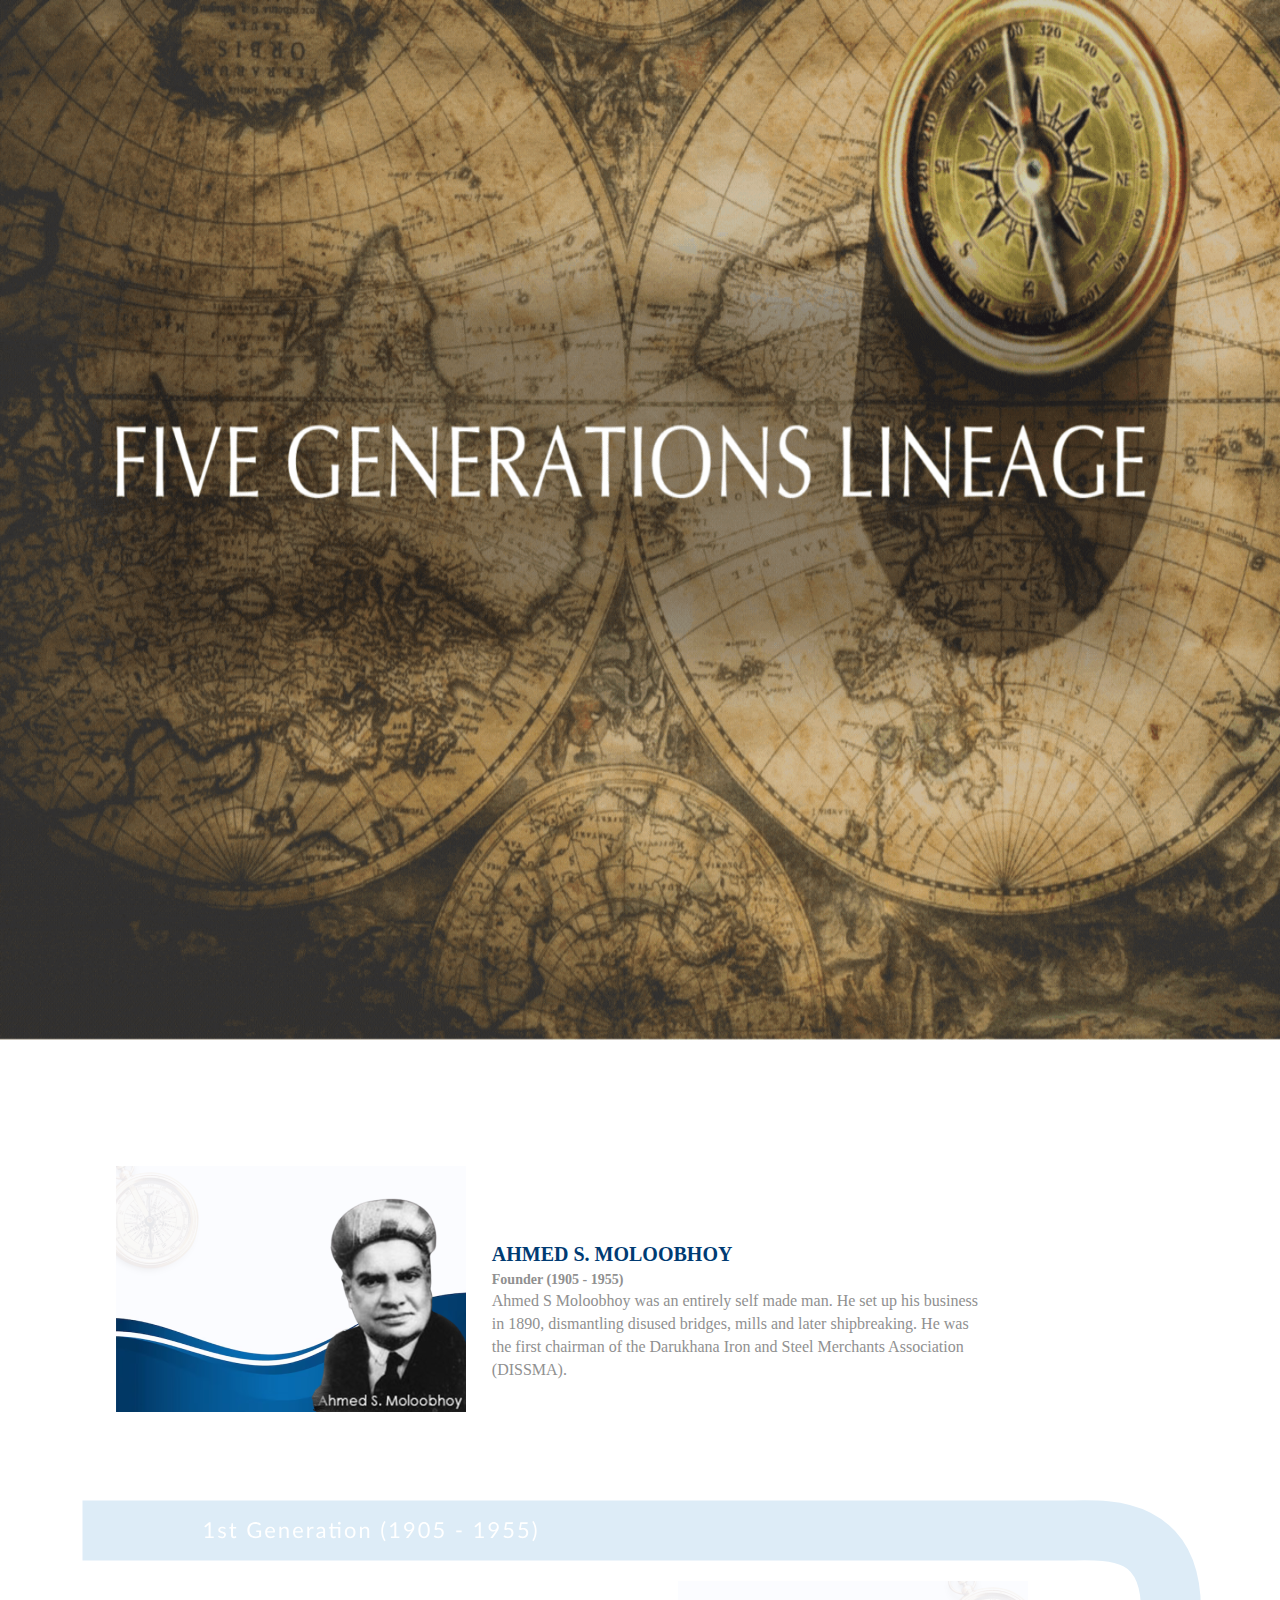
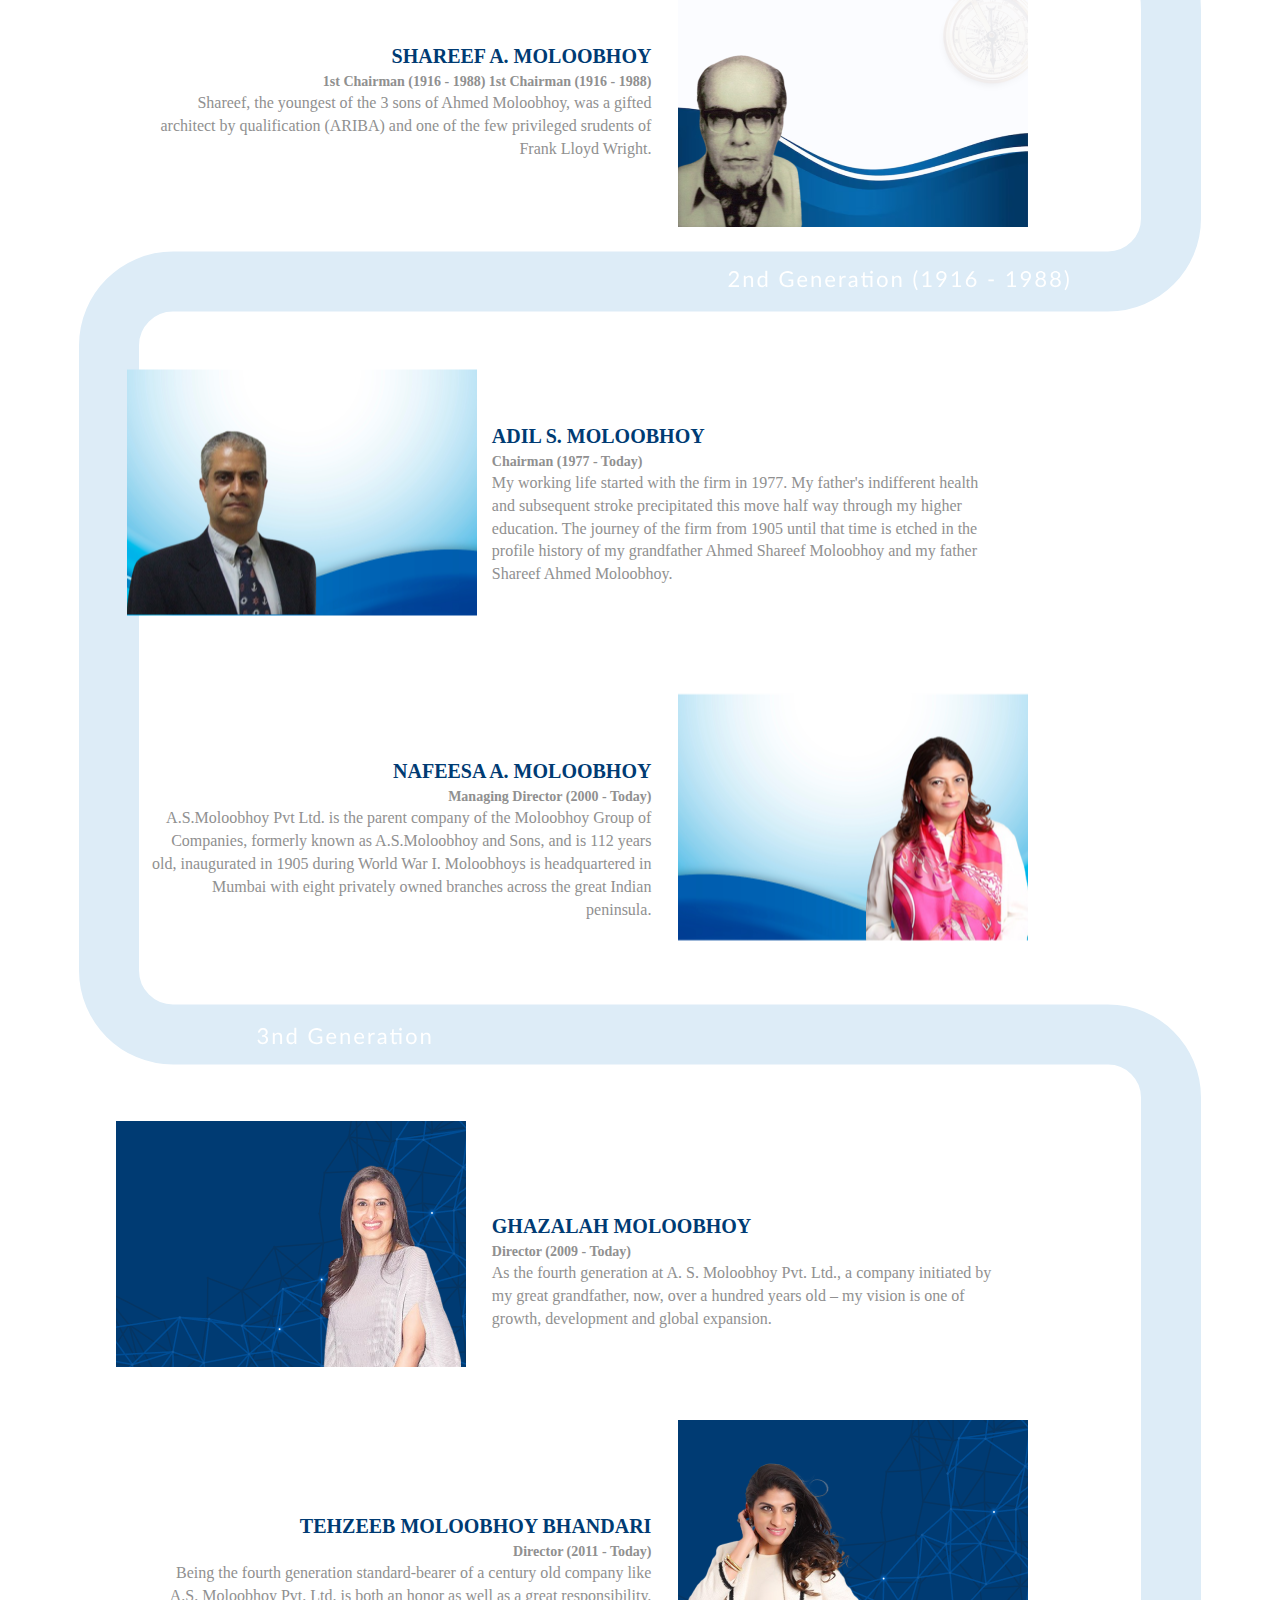
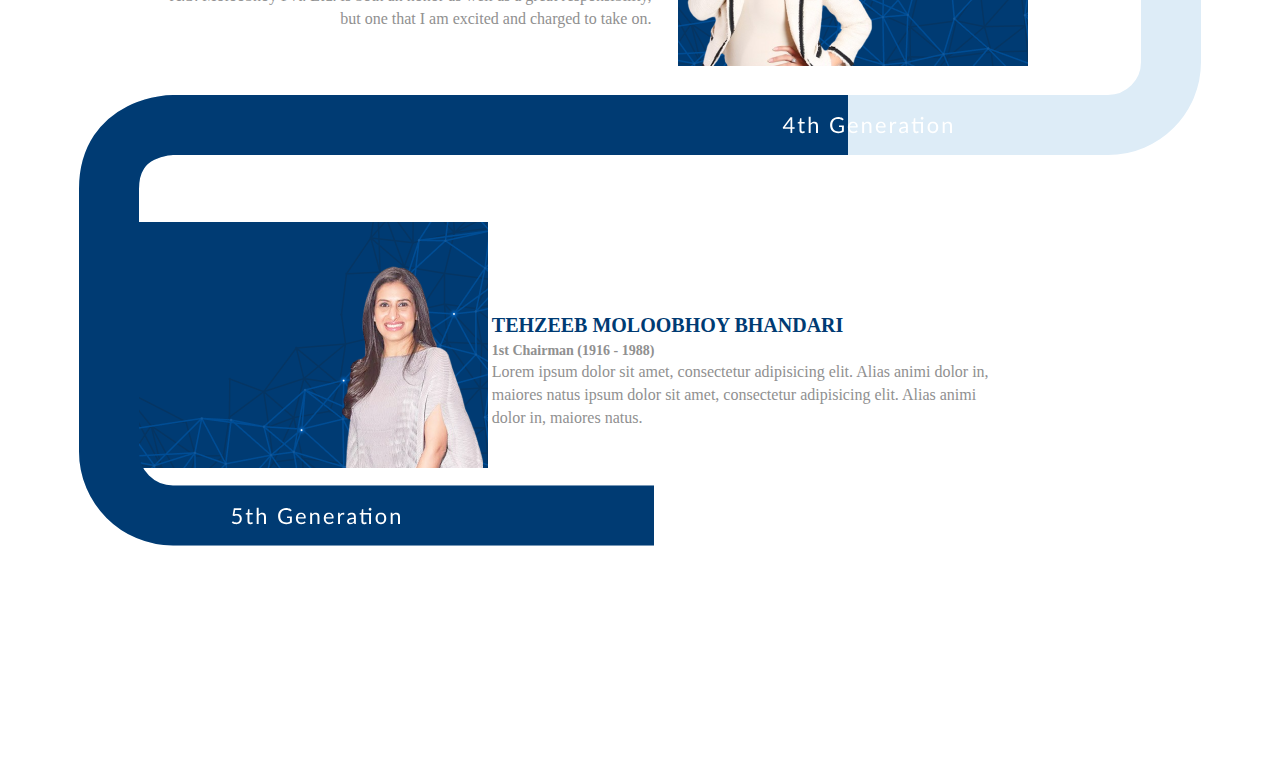
==== fivegenerationlineage.html @ bb345730 "Initial commit" ====
<!DOCTYPE html>
<html lang="en">
  <head>
    <meta charset="UTF-8" />
    <title>pattern design</title>

    <link
      rel="stylesheet"
      href="https://cdnjs.cloudflare.com/ajax/libs/font-awesome/4.7.0/css/font-awesome.min.css"
    />
    <link
      rel="stylesheet"
      href="https://maxcdn.bootstrapcdn.com/bootstrap/3.3.7/css/bootstrap.min.css"
    />

    <script src="https://ajax.googleapis.com/ajax/libs/jquery/3.3.1/jquery.min.js"></script>
    <script src="https://maxcdn.bootstrapcdn.com/bootstrap/3.3.7/js/bootstrap.min.js"></script>

    <style>
      .main-timelinee {
        font-family: "Optima LT W02 Roman";
        padding: 20px 0;
        position: relative;
      }
      .main-timelinee .timelinee {
        padding: 125px 0;
        margin-top: -22px;
        position: relative;
        right: 6%;

        z-index: 1;
      }

      .main-timelinee .timelinee-contentt {
        display: inline-block;
      }
      .main-timelinee .timelinee-contentt:hover {
        text-decoration: none;
      }
      .main-timelinee .timelinee-year {
        color: #65c7d0;
        font-size: 50px;
        font-weight: 600;
        display: inline-block;
        transform: translateY(-50%);
        position: absolute;
        top: 50%;
        left: 10%;
      }
      .main-timelinee .timelinee-icon {
        color: #65c7d0;
        font-size: 70px;
        display: inline-block;
        transform: translateY(-50%);
        position: absolute;
        left: 34%;
        top: 50%;
      }
      .main-timelinee .contentt {
        color: #909090;
        width: 57%;
        display: inline-block;
        float: right;
      }
      .main-timelinee .title {
        color: #003b73;
        font-size: 20px;
        font-weight: 600;
        text-transform: uppercase;
        margin: 0 0 5px 0;
      }
      .main-timelinee .description {
        font-size: 16px;
        margin: 0;
      }

      .main-timelinee .timelinee:nth-child(even) .contentt {
        float: left;
      }
      .main-timelinee .timelinee:nth-child(even) .timelinee-year {
        left: auto;
        right: 10%;
      }
      .main-timelinee .timelinee:nth-child(even) .timelinee-icon {
        left: auto;
        right: 32%;
      }

      @media screen and (max-width: 1200px) {
        .main-timelinee .timelinee:after {
          border-radius: 88px 0 0 88px;
        }
        .main-timelinee .timelinee:nth-child(even):after {
          border-radius: 0 88px 88px 0;
        }
      }
      @media screen and (max-width: 767px) {
        .main-timelinee .timelinee {
          margin-top: -19px;
        }
        .main-timelinee .timelinee:before {
          border-radius: 50px 0 0 50px;
          border-width: 10px;
        }
        .main-timelinee .timelinee:after {
          height: calc(100% - 18px);
          width: calc(50% - 9px);
          border-radius: 43px 0 0 43px;
          border-width: 10px;
          top: 9px;
          left: 9px;
        }
        .main-timelinee .timelinee:nth-child(even):before {
          border-radius: 0 50px 50px 0;
          border-width: 10px;
        }
        .main-timelinee .timelinee:nth-child(even):after {
          height: calc(100% - 18px);
          width: calc(50% - 9px);
          border-radius: 0 43px 43px 0;
          border-width: 10px;
          top: 9px;
          right: 9px;
        }
        .main-timelinee .timelinee-icon {
          font-size: 60px;
        }
        .main-timelinee .timelinee-year {
          font-size: 40px;
        }
      }
      @media screen and (max-width: 479px) {
        .main-timelinee .timelinee-icon {
          font-size: 50px;
          transform: translateY(0);
          top: 25%;
          left: 10%;
        }
        .main-timelinee .timelinee-year {
          font-size: 25px;
          transform: translateY(0);
          top: 65%;
          left: 9%;
        }
        .main-timelinee .contentt {
          width: 68%;
          padding: 10px;
        }
        .main-timelinee .title {
          font-size: 18px;
        }
        .main-timelinee .timelinee:nth-child(even) .timelinee-icon {
          right: 10%;
        }
        .main-timelinee .timelinee:nth-child(even) .timelinee-year {
          right: 9%;
        }
      }

      svg.track {
        position: absolute;
        top: 1500px;
        width: 100%;
        margin: auto 0 !important;;
        z-index: 1;
      }
      svg.track2 {
        position: absolute;
        width: 100%;
        margin: auto 0 !important;;
        top: 1500px;
      }

      .main-timelinee .timelinee-year:nth-child(1) {
        top: 44%;
      }
      .main-timelinee .timelinee-year:nth-child(1) {
        top: 44%;
      }

      .main-timelinee .timelinee:nth-child(odd) .contentt {
        padding: 20px 150px 20px 0;
      }
      .main-timelinee .timelinee:nth-child(even) .contentt {
        padding: 20px 0px 20px 150px;
      }
    </style>
  </head>
  
  <body style="background-color: #ffff;">
    <div class="feature-image-fullwidth" data-aos="fade-up">
        <img alt="Burj Khalifa Downtown Dubai" class="w-100" height="1040" src="./images/fivegeneration.gif"
            title="Burj Khalifa Downtown Dubai" width="100%" />
    </div>
    <br /><br /><br />

    <div class="container">
      <div class="row">
        <div class="col-md-12">
          <div class="main-timelinee" >
            <div class="timelinee">
              <a href="#" class="timelinee-contentt">
                <span class="timelinee-year"
                  ><img src="./images/generation1.2.png" style="max-width: 350px"
                /></span>
                <div class="contentt">
                  <h3 class="title">Ahmed S. Moloobhoy</h3>
                  <span style="font-weight: 700">Founder (1905 - 1955)</span>
                  <p class="description">
                    Ahmed S Moloobhoy was an entirely self made man. He set up
                    his business in 1890, dismantling disused bridges, mills and
                    later shipbreaking. He was the first chairman of the
                    Darukhana Iron and Steel Merchants Association (DISSMA).
                  </p>
                </div>
              </a>
            </div>
            <div class="timelinee">
              <a href="#" class="timelinee-contentt">
                <span
                  class="timelinee-year"
                  style="position: absolute; top: 47%"
                  ><img src="./images/generation2.2.png" style="max-width: 350px"
                /></span>
                <div
                  class="contentt"
                  style="text-align: end; transform: translateY(-10px)"
                >
                  <h3 class="title">Shareef A. Moloobhoy</h3>
                  <span style="font-weight: 700"
                    >1st Chairman (1916 - 1988)</span
                  >
                  <span style="font-weight: 700"
                    >1st Chairman (1916 - 1988)</span
                  >
                  <p class="description">
                    Shareef, the youngest of the 3 sons of Ahmed Moloobhoy, was
                    a gifted architect by qualification (ARIBA) and one of the
                    few privileged srudents of Frank Lloyd Wright.
                  </p>
                </div>
              </a>
            </div>

            <div class="timelinee">
              <a href="#" class="timelinee-contentt">
                <span
                  class="timelinee-year"
                  style="position: absolute; top: 42% ; left: 11%;"
                  ><img src="./images/generation3.1.png" style="max-width: 350px"
                /></span>
                <div class="contentt" style="transform: translateY(-20px)" ;>
                  <h3 class="title">Adil S. Moloobhoy</h3>
                  <span style="font-weight: 700">Chairman (1977 - Today)</span>
                  <p class="description">
                    My working life started with the firm in 1977. My father's
                    indifferent health and subsequent stroke precipitated this
                    move half way through my higher education. The journey of
                    the firm from 1905 until that time is etched in the profile
                    history of my grandfather Ahmed Shareef Moloobhoy and my
                    father Shareef Ahmed Moloobhoy.
                  </p>
                </div>
              </a>
            </div>
            <div class="timelinee">
              <a href="#" class="timelinee-contentt">
                <span
                  class="timelinee-year"
                  style="position: absolute; top: 18%"
                  ><img src="./images/generation3.2.png" style="max-width: 350px"
                /></span>
                <div
                  class="contentt"
                  style="text-align: end; transform: translateY(-120px)"
                >
                  <h3 class="title">Nafeesa A. Moloobhoy</h3>
                  <span style="font-weight: 700"
                    >Managing Director (2000 - Today)</span
                  >
                  <p class="description">
                    A.S.Moloobhoy Pvt Ltd. is the parent company of the
                    Moloobhoy Group of Companies, formerly known as
                    A.S.Moloobhoy and Sons, and is 112 years old, inaugurated in
                    1905 during World War I. Moloobhoys is headquartered in
                    Mumbai with eight privately owned branches across the great
                    Indian peninsula.
                  </p>
                </div>
              </a>
            </div>

            <div class="timelinee">
              <a href="#" class="timelinee-contentt">
                <span
                  class="timelinee-year"
                  style="position: absolute; top: 18%"
                  ><img src="./images/generation4.1.png" style="max-width: 350px"
                /></span>
                <div class="contentt" style="transform: translateY(-100px)">
                  <h3 class="title">Ghazalah Moloobhoy</h3>
                  <span style="font-weight: 700">Director (2009 - Today)</span>
                  <p class="description">
                    As the fourth generation at A. S. Moloobhoy Pvt. Ltd., a
                    company initiated by my great grandfather, now, over a
                    hundred years old – my vision is one of growth, development
                    and global expansion.
                  </p>
                </div>
              </a>
            </div>
            <div class="timelinee">
              <a href="#" class="timelinee-contentt">
                <span
                  class="timelinee-year"
                  style="position: absolute; top: -4%"
                  ><img src="./images/generation4.2.png" style="max-width: 350px"
                /></span>
                <div
                  class="contentt"
                  style="text-align: end; transform: translateY(-190px)"
                >
                  <h3 class="title">Tehzeeb Moloobhoy Bhandari</h3>
                  <span style="font-weight: 700">Director (2011 - Today)</span>
                  <p class="description">
                    Being the fourth generation standard-bearer of a century old
                    company like A.S. Moloobhoy Pvt. Ltd. is both an honor as
                    well as a great responsibility, but one that I am excited
                    and charged to take on.
                  </p>
                </div>
              </a>
            </div>
            <div class="timelinee">
              <a href="#" class="timelinee-contentt">
                <span
                  class="timelinee-year"
                  style="position: absolute; top: -1%; left:12%"
                  ><img src="./images/generation4.1.png" style="max-width: 350px"
                /></span>
                <div class="contentt" style="transform: translateY(-180px)">
                  <h3 class="title">Tehzeeb Moloobhoy Bhandari</h3>
                  <span style="font-weight: 700"
                    >1st Chairman (1916 - 1988)</span
                  >
                  <p class="description">
                    Lorem ipsum dolor sit amet, consectetur adipisicing elit.
                    Alias animi dolor in, maiores natus ipsum dolor sit amet,
                    consectetur adipisicing elit. Alias animi dolor in, maiores
                    natus.
                  </p>
                </div>
              </a>
            </div>
          </div>
        </div>
      </div>
    </div>

    <svg
      class="track2"
      width="1123"
      height="2246"
      viewBox="0 0 1123 2246"
      fill="none"
      xmlns="http://www.w3.org/2000/svg"
    >
      <path
        d="M4 30.5001C4 30.5001 948 30.1975 984.5 30.4994C1021 30.8012 1092.5 19.9981 1092.5 110.499C1092.5 201 1092.5 231.5 1092.5 318.5C1092.5 353.294 1064.29 381.5 1029.5 381.5C853 381.5 411.498 381.5 94.5 381.5C59.1538 381.5 30.4997 410.154 30.5 445.5C30.5016 635 30.5012 841 30.5 1070.5C30.4998 1105.85 59.1538 1134.5 94.5 1134.5C412.999 1134.5 713.5 1134.5 1029.5 1134.5C1064.29 1134.5 1092.5 1162.71 1092.5 1197.5C1092.5 1393 1092.5 1569.5 1092.5 1762C1092.5 1796.79 1064.29 1825 1029.5 1825C695.5 1825 94.5 1825 94.5 1825C94.5 1825 30.5 1825 30.5 1889C30.5 1953 30.5 2045 30.5 2151.5C30.5 2186.85 59.1538 2215.5 94.5 2215.5C306 2215.5 575.5 2215.5 575.5 2215.5"
        stroke="#DDECF7"
        stroke-width="60"
      />
    </svg>

    <svg
      class="track"
      width="1123"
      height="2246"
      viewBox="0 0 1123 2246"
      fill="none"
      xmlns="http://www.w3.org/2000/svg"
    >
      <path
        d="M4 30.5001C4 30.5001 948 30.1975 984.5 30.4994C1021 30.8012 1092.5 19.9981 1092.5 110.499C1092.5 201 1092.5 231.5 1092.5 318.5C1092.5 353.294 1064.29 381.5 1029.5 381.5C853 381.5 411.498 381.5 94.5 381.5C59.1538 381.5 30.4997 410.154 30.5 445.5C30.5016 635 30.5012 841 30.5 1070.5C30.4998 1105.85 59.1538 1134.5 94.5 1134.5C412.999 1134.5 713.5 1134.5 1029.5 1134.5C1064.29 1134.5 1092.5 1162.71 1092.5 1197.5C1092.5 1393 1092.5 1569.5 1092.5 1762C1092.5 1796.79 1064.29 1825 1029.5 1825C695.5 1825 94.5 1825 94.5 1825C94.5 1825 30.5 1825 30.5 1889C30.5 1953 30.5 2045 30.5 2151.5C30.5 2186.85 59.1538 2215.5 94.5 2215.5C306 2215.5 575.5 2215.5 575.5 2215.5"
        stroke="#003B73"
        stroke-width="60"
      />
      <path
        d="M135.198 36.504V38H126.75V36.504H130.127V25.757C130.127 25.4343 130.138 25.108 130.16 24.778L127.355 27.187C127.26 27.2677 127.164 27.319 127.069 27.341C126.974 27.3557 126.886 27.3557 126.805 27.341C126.724 27.3263 126.647 27.297 126.574 27.253C126.508 27.209 126.457 27.1613 126.42 27.11L125.804 26.263L130.501 22.204H132.096V36.504H135.198ZM146.803 28.694C146.715 28.8553 146.579 28.936 146.396 28.936C146.286 28.936 146.161 28.8957 146.022 28.815C145.882 28.7343 145.71 28.6463 145.505 28.551C145.307 28.4483 145.068 28.3567 144.79 28.276C144.511 28.188 144.181 28.144 143.8 28.144C143.47 28.144 143.173 28.188 142.909 28.276C142.645 28.3567 142.417 28.4703 142.227 28.617C142.043 28.7637 141.9 28.936 141.798 29.134C141.702 29.3247 141.655 29.5337 141.655 29.761C141.655 30.047 141.735 30.2853 141.897 30.476C142.065 30.6667 142.285 30.8317 142.557 30.971C142.828 31.1103 143.136 31.235 143.481 31.345C143.825 31.4477 144.177 31.5613 144.537 31.686C144.903 31.8033 145.259 31.9353 145.604 32.082C145.948 32.2287 146.256 32.412 146.528 32.632C146.799 32.852 147.015 33.1233 147.177 33.446C147.345 33.7613 147.43 34.1427 147.43 34.59C147.43 35.1033 147.338 35.58 147.155 36.02C146.971 36.4527 146.7 36.8303 146.341 37.153C145.981 37.4683 145.541 37.7177 145.021 37.901C144.5 38.0843 143.899 38.176 143.217 38.176C142.439 38.176 141.735 38.0513 141.105 37.802C140.474 37.5453 139.939 37.219 139.499 36.823L139.961 36.075C140.019 35.9797 140.089 35.9063 140.17 35.855C140.25 35.8037 140.353 35.778 140.478 35.778C140.61 35.778 140.749 35.8293 140.896 35.932C141.042 36.0347 141.218 36.1483 141.424 36.273C141.636 36.3977 141.893 36.5113 142.194 36.614C142.494 36.7167 142.868 36.768 143.316 36.768C143.697 36.768 144.031 36.7203 144.317 36.625C144.603 36.5223 144.841 36.3867 145.032 36.218C145.222 36.0493 145.362 35.855 145.45 35.635C145.545 35.415 145.593 35.1803 145.593 34.931C145.593 34.623 145.508 34.37 145.34 34.172C145.178 33.9667 144.962 33.7943 144.691 33.655C144.419 33.5083 144.108 33.3837 143.756 33.281C143.411 33.171 143.055 33.0573 142.689 32.94C142.329 32.8227 141.974 32.6907 141.622 32.544C141.277 32.39 140.969 32.1993 140.698 31.972C140.426 31.7447 140.206 31.466 140.038 31.136C139.876 30.7987 139.796 30.3917 139.796 29.915C139.796 29.4897 139.884 29.0827 140.06 28.694C140.236 28.298 140.492 27.9533 140.83 27.66C141.167 27.3593 141.581 27.121 142.073 26.945C142.564 26.769 143.125 26.681 143.756 26.681C144.489 26.681 145.145 26.7983 145.725 27.033C146.311 27.2603 146.817 27.5757 147.243 27.979L146.803 28.694ZM155.251 38.176C154.371 38.176 153.693 37.9303 153.216 37.439C152.747 36.9477 152.512 36.24 152.512 35.316V28.496H151.17C151.053 28.496 150.954 28.463 150.873 28.397C150.793 28.3237 150.752 28.2137 150.752 28.067V27.286L152.578 27.055L153.029 23.612C153.051 23.502 153.099 23.414 153.172 23.348C153.253 23.2747 153.356 23.238 153.48 23.238H154.47V27.077H157.693V28.496H154.47V35.184C154.47 35.6533 154.584 36.0017 154.811 36.229C155.039 36.4563 155.332 36.57 155.691 36.57C155.897 36.57 156.073 36.5443 156.219 36.493C156.373 36.4343 156.505 36.372 156.615 36.306C156.725 36.24 156.817 36.1813 156.89 36.13C156.971 36.0713 157.041 36.042 157.099 36.042C157.202 36.042 157.294 36.1043 157.374 36.229L157.946 37.164C157.609 37.4793 157.202 37.7287 156.725 37.912C156.249 38.088 155.757 38.176 155.251 38.176ZM182.61 30.421V36.471C181.818 37.043 180.971 37.472 180.069 37.758C179.174 38.0367 178.192 38.176 177.121 38.176C175.852 38.176 174.708 37.9817 173.689 37.593C172.67 37.197 171.797 36.647 171.071 35.943C170.352 35.2317 169.799 34.381 169.41 33.391C169.021 32.401 168.827 31.312 168.827 30.124C168.827 28.9213 169.014 27.825 169.388 26.835C169.769 25.845 170.308 24.998 171.005 24.294C171.702 23.5827 172.549 23.0327 173.546 22.644C174.543 22.2553 175.658 22.061 176.89 22.061C177.513 22.061 178.093 22.1087 178.628 22.204C179.163 22.292 179.658 22.424 180.113 22.6C180.568 22.7687 180.989 22.9777 181.378 23.227C181.767 23.469 182.13 23.744 182.467 24.052L181.862 25.02C181.767 25.1667 181.642 25.262 181.488 25.306C181.341 25.3427 181.176 25.306 180.993 25.196C180.817 25.0933 180.615 24.9687 180.388 24.822C180.161 24.6753 179.882 24.536 179.552 24.404C179.229 24.2647 178.844 24.1473 178.397 24.052C177.957 23.9567 177.433 23.909 176.824 23.909C175.937 23.909 175.134 24.0557 174.415 24.349C173.696 24.635 173.084 25.0493 172.578 25.592C172.072 26.1273 171.683 26.78 171.412 27.55C171.141 28.3127 171.005 29.1707 171.005 30.124C171.005 31.114 171.144 32.0013 171.423 32.786C171.709 33.5633 172.112 34.227 172.633 34.777C173.161 35.3197 173.799 35.734 174.547 36.02C175.295 36.306 176.135 36.449 177.066 36.449C177.799 36.449 178.448 36.3683 179.013 36.207C179.585 36.0383 180.142 35.8073 180.685 35.514V32.049H178.232C178.093 32.049 177.979 32.0087 177.891 31.928C177.81 31.8473 177.77 31.7483 177.77 31.631V30.421H182.61ZM194.743 31.213C194.743 30.7583 194.677 30.344 194.545 29.97C194.421 29.5887 194.234 29.2623 193.984 28.991C193.742 28.7123 193.445 28.4997 193.093 28.353C192.741 28.199 192.342 28.122 191.894 28.122C190.956 28.122 190.211 28.397 189.661 28.947C189.119 29.4897 188.781 30.245 188.649 31.213H194.743ZM196.327 36.438C196.085 36.7313 195.796 36.988 195.458 37.208C195.121 37.4207 194.758 37.5967 194.369 37.736C193.988 37.8753 193.592 37.978 193.181 38.044C192.771 38.1173 192.364 38.154 191.96 38.154C191.19 38.154 190.479 38.0257 189.826 37.769C189.181 37.505 188.62 37.1237 188.143 36.625C187.674 36.119 187.307 35.4957 187.043 34.755C186.779 34.0143 186.647 33.1637 186.647 32.203C186.647 31.4257 186.765 30.6997 186.999 30.025C187.241 29.3503 187.586 28.7673 188.033 28.276C188.481 27.7773 189.027 27.3887 189.672 27.11C190.318 26.824 191.044 26.681 191.85 26.681C192.518 26.681 193.134 26.7947 193.698 27.022C194.27 27.242 194.762 27.5647 195.172 27.99C195.59 28.408 195.917 28.9287 196.151 29.552C196.386 30.168 196.503 30.872 196.503 31.664C196.503 31.972 196.47 32.1773 196.404 32.28C196.338 32.3827 196.214 32.434 196.03 32.434H188.583C188.605 33.138 188.701 33.7503 188.869 34.271C189.045 34.7917 189.287 35.228 189.595 35.58C189.903 35.9247 190.27 36.185 190.695 36.361C191.121 36.5297 191.597 36.614 192.125 36.614C192.617 36.614 193.038 36.559 193.39 36.449C193.75 36.3317 194.058 36.207 194.314 36.075C194.571 35.943 194.784 35.822 194.952 35.712C195.128 35.5947 195.279 35.536 195.403 35.536C195.565 35.536 195.689 35.5983 195.777 35.723L196.327 36.438ZM202.756 28.474C202.998 28.2027 203.255 27.957 203.526 27.737C203.798 27.517 204.084 27.33 204.384 27.176C204.692 27.0147 205.015 26.8937 205.352 26.813C205.697 26.725 206.067 26.681 206.463 26.681C207.072 26.681 207.607 26.7837 208.069 26.989C208.539 27.187 208.927 27.473 209.235 27.847C209.551 28.2137 209.789 28.6573 209.95 29.178C210.112 29.6987 210.192 30.2743 210.192 30.905V38H208.223V30.905C208.223 30.0617 208.029 29.409 207.64 28.947C207.259 28.4777 206.676 28.243 205.891 28.243C205.312 28.243 204.769 28.3823 204.263 28.661C203.765 28.9397 203.303 29.3173 202.877 29.794V38H200.908V26.857H202.085C202.364 26.857 202.536 26.9927 202.602 27.264L202.756 28.474ZM222.634 31.213C222.634 30.7583 222.568 30.344 222.436 29.97C222.311 29.5887 222.124 29.2623 221.875 28.991C221.633 28.7123 221.336 28.4997 220.984 28.353C220.632 28.199 220.232 28.122 219.785 28.122C218.846 28.122 218.102 28.397 217.552 28.947C217.009 29.4897 216.672 30.245 216.54 31.213H222.634ZM224.218 36.438C223.976 36.7313 223.686 36.988 223.349 37.208C223.012 37.4207 222.649 37.5967 222.26 37.736C221.879 37.8753 221.483 37.978 221.072 38.044C220.661 38.1173 220.254 38.154 219.851 38.154C219.081 38.154 218.37 38.0257 217.717 37.769C217.072 37.505 216.511 37.1237 216.034 36.625C215.565 36.119 215.198 35.4957 214.934 34.755C214.67 34.0143 214.538 33.1637 214.538 32.203C214.538 31.4257 214.655 30.6997 214.89 30.025C215.132 29.3503 215.477 28.7673 215.924 28.276C216.371 27.7773 216.918 27.3887 217.563 27.11C218.208 26.824 218.934 26.681 219.741 26.681C220.408 26.681 221.024 26.7947 221.589 27.022C222.161 27.242 222.652 27.5647 223.063 27.99C223.481 28.408 223.807 28.9287 224.042 29.552C224.277 30.168 224.394 30.872 224.394 31.664C224.394 31.972 224.361 32.1773 224.295 32.28C224.229 32.3827 224.104 32.434 223.921 32.434H216.474C216.496 33.138 216.591 33.7503 216.76 34.271C216.936 34.7917 217.178 35.228 217.486 35.58C217.794 35.9247 218.161 36.185 218.586 36.361C219.011 36.5297 219.488 36.614 220.016 36.614C220.507 36.614 220.929 36.559 221.281 36.449C221.64 36.3317 221.948 36.207 222.205 36.075C222.462 35.943 222.674 35.822 222.843 35.712C223.019 35.5947 223.169 35.536 223.294 35.536C223.455 35.536 223.58 35.5983 223.668 35.723L224.218 36.438ZM230.658 29.09C231.01 28.3273 231.443 27.7333 231.956 27.308C232.469 26.8753 233.096 26.659 233.837 26.659C234.072 26.659 234.295 26.6847 234.508 26.736C234.728 26.7873 234.922 26.868 235.091 26.978L234.948 28.441C234.904 28.6243 234.794 28.716 234.618 28.716C234.515 28.716 234.365 28.694 234.167 28.65C233.969 28.606 233.745 28.584 233.496 28.584C233.144 28.584 232.829 28.6353 232.55 28.738C232.279 28.8407 232.033 28.9947 231.813 29.2C231.6 29.398 231.406 29.6473 231.23 29.948C231.061 30.2413 230.907 30.5787 230.768 30.96V38H228.799V26.857H229.921C230.134 26.857 230.28 26.8973 230.361 26.978C230.442 27.0587 230.497 27.198 230.526 27.396L230.658 29.09ZM244.68 32.984C243.778 33.0133 243.008 33.0867 242.37 33.204C241.739 33.314 241.222 33.4607 240.819 33.644C240.423 33.8273 240.133 34.0437 239.95 34.293C239.774 34.5423 239.686 34.821 239.686 35.129C239.686 35.4223 239.734 35.6753 239.829 35.888C239.924 36.1007 240.053 36.2767 240.214 36.416C240.383 36.548 240.577 36.647 240.797 36.713C241.024 36.7717 241.266 36.801 241.523 36.801C241.868 36.801 242.183 36.768 242.469 36.702C242.755 36.6287 243.023 36.526 243.272 36.394C243.529 36.262 243.771 36.1043 243.998 35.921C244.233 35.7377 244.46 35.5287 244.68 35.294V32.984ZM238.355 28.43C238.971 27.836 239.635 27.3923 240.346 27.099C241.057 26.8057 241.846 26.659 242.711 26.659C243.334 26.659 243.888 26.7617 244.372 26.967C244.856 27.1723 245.263 27.4583 245.593 27.825C245.923 28.1917 246.172 28.6353 246.341 29.156C246.51 29.6767 246.594 30.2487 246.594 30.872V38H245.725C245.534 38 245.388 37.9707 245.285 37.912C245.182 37.846 245.102 37.7213 245.043 37.538L244.823 36.482C244.53 36.7533 244.244 36.9953 243.965 37.208C243.686 37.4133 243.393 37.5893 243.085 37.736C242.777 37.8753 242.447 37.9817 242.095 38.055C241.75 38.1357 241.365 38.176 240.94 38.176C240.507 38.176 240.1 38.1173 239.719 38C239.338 37.8753 239.004 37.692 238.718 37.45C238.439 37.208 238.216 36.9037 238.047 36.537C237.886 36.163 237.805 35.723 237.805 35.217C237.805 34.777 237.926 34.3553 238.168 33.952C238.41 33.5413 238.802 33.1783 239.345 32.863C239.888 32.5477 240.595 32.291 241.468 32.093C242.341 31.8877 243.411 31.7703 244.68 31.741V30.872C244.68 30.0067 244.493 29.354 244.119 28.914C243.745 28.4667 243.199 28.243 242.48 28.243C241.996 28.243 241.589 28.3053 241.259 28.43C240.936 28.5473 240.654 28.683 240.412 28.837C240.177 28.9837 239.972 29.1193 239.796 29.244C239.627 29.3613 239.459 29.42 239.29 29.42C239.158 29.42 239.044 29.387 238.949 29.321C238.854 29.2477 238.773 29.1597 238.707 29.057L238.355 28.43ZM261.766 38H259.808V28.496H254.066V35.184C254.066 35.6533 254.18 36.0017 254.407 36.229C254.634 36.4563 254.928 36.57 255.287 36.57C255.492 36.57 255.668 36.5443 255.815 36.493C255.969 36.4343 256.101 36.372 256.211 36.306C256.321 36.24 256.413 36.1813 256.486 36.13C256.567 36.0713 256.636 36.042 256.695 36.042C256.798 36.042 256.889 36.1043 256.97 36.229L257.542 37.164C257.205 37.4793 256.798 37.7287 256.321 37.912C255.844 38.088 255.353 38.176 254.847 38.176C253.967 38.176 253.289 37.9303 252.812 37.439C252.343 36.9477 252.108 36.24 252.108 35.316V28.496H250.766C250.649 28.496 250.55 28.463 250.469 28.397C250.388 28.3237 250.348 28.2137 250.348 28.067V27.286L252.174 27.044L252.625 23.612C252.647 23.502 252.695 23.414 252.768 23.348C252.849 23.2747 252.951 23.238 253.076 23.238H254.066V27.077H261.766V38ZM262.25 23.282C262.25 23.4727 262.21 23.6523 262.129 23.821C262.056 23.9823 261.953 24.1253 261.821 24.25C261.696 24.3747 261.55 24.4737 261.381 24.547C261.212 24.6203 261.033 24.657 260.842 24.657C260.651 24.657 260.472 24.6203 260.303 24.547C260.142 24.4737 259.999 24.3747 259.874 24.25C259.749 24.1253 259.65 23.9823 259.577 23.821C259.504 23.6523 259.467 23.4727 259.467 23.282C259.467 23.0913 259.504 22.9117 259.577 22.743C259.65 22.567 259.749 22.4167 259.874 22.292C259.999 22.16 260.142 22.0573 260.303 21.984C260.472 21.9107 260.651 21.874 260.842 21.874C261.033 21.874 261.212 21.9107 261.381 21.984C261.55 22.0573 261.696 22.16 261.821 22.292C261.953 22.4167 262.056 22.567 262.129 22.743C262.21 22.9117 262.25 23.0913 262.25 23.282ZM271.68 26.681C272.494 26.681 273.227 26.8167 273.88 27.088C274.532 27.3593 275.09 27.7443 275.552 28.243C276.014 28.7417 276.366 29.3467 276.608 30.058C276.857 30.762 276.982 31.5503 276.982 32.423C276.982 33.303 276.857 34.095 276.608 34.799C276.366 35.503 276.014 36.1043 275.552 36.603C275.09 37.1017 274.532 37.4867 273.88 37.758C273.227 38.022 272.494 38.154 271.68 38.154C270.858 38.154 270.118 38.022 269.458 37.758C268.805 37.4867 268.248 37.1017 267.786 36.603C267.324 36.1043 266.968 35.503 266.719 34.799C266.477 34.095 266.356 33.303 266.356 32.423C266.356 31.5503 266.477 30.762 266.719 30.058C266.968 29.3467 267.324 28.7417 267.786 28.243C268.248 27.7443 268.805 27.3593 269.458 27.088C270.118 26.8167 270.858 26.681 271.68 26.681ZM271.68 36.625C272.78 36.625 273.601 36.2583 274.144 35.525C274.686 34.7843 274.958 33.754 274.958 32.434C274.958 31.1067 274.686 30.0727 274.144 29.332C273.601 28.5913 272.78 28.221 271.68 28.221C271.122 28.221 270.635 28.3163 270.217 28.507C269.806 28.6977 269.461 28.9727 269.183 29.332C268.911 29.6913 268.706 30.135 268.567 30.663C268.435 31.1837 268.369 31.774 268.369 32.434C268.369 33.754 268.64 34.7843 269.183 35.525C269.733 36.2583 270.565 36.625 271.68 36.625ZM283.313 28.474C283.555 28.2027 283.812 27.957 284.083 27.737C284.354 27.517 284.64 27.33 284.941 27.176C285.249 27.0147 285.572 26.8937 285.909 26.813C286.254 26.725 286.624 26.681 287.02 26.681C287.629 26.681 288.164 26.7837 288.626 26.989C289.095 27.187 289.484 27.473 289.792 27.847C290.107 28.2137 290.346 28.6573 290.507 29.178C290.668 29.6987 290.749 30.2743 290.749 30.905V38H288.78V30.905C288.78 30.0617 288.586 29.409 288.197 28.947C287.816 28.4777 287.233 28.243 286.448 28.243C285.869 28.243 285.326 28.3823 284.82 28.661C284.321 28.9397 283.859 29.3173 283.434 29.794V38H281.465V26.857H282.642C282.921 26.857 283.093 26.9927 283.159 27.264L283.313 28.474ZM304.506 31.081C304.506 32.6503 304.704 34.1757 305.1 35.657C305.503 37.1383 306.09 38.5463 306.86 39.881C306.977 40.1083 307.006 40.2807 306.948 40.398C306.889 40.5227 306.805 40.6217 306.695 40.695L305.826 41.223C305.276 40.3797 304.806 39.5437 304.418 38.715C304.036 37.8863 303.725 37.054 303.483 36.218C303.248 35.382 303.076 34.5423 302.966 33.699C302.856 32.8483 302.801 31.9757 302.801 31.081C302.801 30.1937 302.856 29.3247 302.966 28.474C303.076 27.6233 303.248 26.7837 303.483 25.955C303.725 25.119 304.036 24.2867 304.418 23.458C304.806 22.6293 305.276 21.7897 305.826 20.939L306.695 21.478C306.805 21.5513 306.889 21.6503 306.948 21.775C307.006 21.8923 306.977 22.061 306.86 22.281C306.09 23.6157 305.503 25.0237 305.1 26.505C304.704 27.9863 304.506 29.5117 304.506 31.081ZM320.874 36.504V38H312.426V36.504H315.803V25.757C315.803 25.4343 315.814 25.108 315.836 24.778L313.031 27.187C312.935 27.2677 312.84 27.319 312.745 27.341C312.649 27.3557 312.561 27.3557 312.481 27.341C312.4 27.3263 312.323 27.297 312.25 27.253C312.184 27.209 312.132 27.1613 312.096 27.11L311.48 26.263L316.177 22.204H317.772V36.504H320.874ZM327.551 26.868C327.551 27.3667 327.62 27.814 327.76 28.21C327.906 28.5987 328.112 28.9287 328.376 29.2C328.647 29.4713 328.973 29.6767 329.355 29.816C329.743 29.9553 330.176 30.025 330.652 30.025C331.181 30.025 331.646 29.9407 332.05 29.772C332.46 29.596 332.805 29.365 333.084 29.079C333.362 28.793 333.575 28.463 333.722 28.089C333.868 27.715 333.942 27.3263 333.942 26.923C333.942 26.4317 333.861 25.988 333.7 25.592C333.546 25.1887 333.329 24.8477 333.051 24.569C332.772 24.2903 332.438 24.0777 332.05 23.931C331.668 23.777 331.247 23.7 330.785 23.7C330.301 23.7 329.861 23.7807 329.465 23.942C329.069 24.096 328.728 24.3123 328.442 24.591C328.156 24.8697 327.936 25.2033 327.782 25.592C327.628 25.9807 327.551 26.406 327.551 26.868ZM332.127 31.719C332.288 31.5063 332.438 31.3047 332.578 31.114C332.717 30.9233 332.849 30.7327 332.974 30.542C332.57 30.8647 332.116 31.1103 331.61 31.279C331.104 31.4477 330.568 31.532 330.004 31.532C329.41 31.532 328.845 31.433 328.31 31.235C327.782 31.037 327.316 30.7473 326.913 30.366C326.509 29.9773 326.187 29.5043 325.945 28.947C325.71 28.3823 325.593 27.737 325.593 27.011C325.593 26.3217 325.721 25.6763 325.978 25.075C326.234 24.4737 326.594 23.9493 327.056 23.502C327.518 23.0547 328.068 22.7027 328.706 22.446C329.344 22.1893 330.044 22.061 330.807 22.061C331.562 22.061 332.248 22.1857 332.864 22.435C333.48 22.6843 334.008 23.0327 334.448 23.48C334.888 23.9273 335.225 24.4627 335.46 25.086C335.702 25.7093 335.823 26.3987 335.823 27.154C335.823 27.6087 335.779 28.0413 335.691 28.452C335.61 28.8553 335.489 29.255 335.328 29.651C335.174 30.0397 334.983 30.4283 334.756 30.817C334.528 31.1983 334.272 31.5907 333.986 31.994L330.147 37.538C330.051 37.6773 329.916 37.791 329.74 37.879C329.564 37.9597 329.362 38 329.135 38H327.331L332.127 31.719ZM351.299 30.124C351.299 31.5027 351.149 32.698 350.848 33.71C350.555 34.7147 350.152 35.547 349.638 36.207C349.125 36.867 348.516 37.3583 347.812 37.681C347.116 38.0037 346.368 38.165 345.568 38.165C344.762 38.165 344.01 38.0037 343.313 37.681C342.624 37.3583 342.023 36.867 341.509 36.207C340.996 35.547 340.593 34.7147 340.299 33.71C340.006 32.698 339.859 31.5027 339.859 30.124C339.859 28.7453 340.006 27.55 340.299 26.538C340.593 25.526 340.996 24.69 341.509 24.03C342.023 23.3627 342.624 22.8677 343.313 22.545C344.01 22.2223 344.762 22.061 345.568 22.061C346.368 22.061 347.116 22.2223 347.812 22.545C348.516 22.8677 349.125 23.3627 349.638 24.03C350.152 24.69 350.555 25.526 350.848 26.538C351.149 27.55 351.299 28.7453 351.299 30.124ZM349.264 30.124C349.264 28.9213 349.162 27.913 348.956 27.099C348.758 26.2777 348.487 25.6177 348.142 25.119C347.805 24.6203 347.413 24.2647 346.965 24.052C346.518 23.832 346.052 23.722 345.568 23.722C345.084 23.722 344.619 23.832 344.171 24.052C343.724 24.2647 343.332 24.6203 342.994 25.119C342.657 25.6177 342.386 26.2777 342.18 27.099C341.982 27.913 341.883 28.9213 341.883 30.124C341.883 31.3267 341.982 32.335 342.18 33.149C342.386 33.963 342.657 34.6193 342.994 35.118C343.332 35.6167 343.724 35.976 344.171 36.196C344.619 36.4087 345.084 36.515 345.568 36.515C346.052 36.515 346.518 36.4087 346.965 36.196C347.413 35.976 347.805 35.6167 348.142 35.118C348.487 34.6193 348.758 33.963 348.956 33.149C349.162 32.335 349.264 31.3267 349.264 30.124ZM357.943 28.188C358.764 28.012 359.52 27.924 360.209 27.924C361.03 27.924 361.756 28.045 362.387 28.287C363.018 28.529 363.542 28.8627 363.96 29.288C364.385 29.7133 364.704 30.2157 364.917 30.795C365.137 31.3743 365.247 32.005 365.247 32.687C365.247 33.523 365.1 34.2783 364.807 34.953C364.521 35.6277 364.121 36.207 363.608 36.691C363.102 37.1677 362.504 37.5343 361.815 37.791C361.126 38.0477 360.381 38.176 359.582 38.176C359.12 38.176 358.676 38.1283 358.251 38.033C357.826 37.945 357.426 37.824 357.052 37.67C356.685 37.516 356.344 37.34 356.029 37.142C355.714 36.944 355.435 36.735 355.193 36.515L355.798 35.679C355.93 35.4883 356.102 35.393 356.315 35.393C356.462 35.393 356.627 35.4517 356.81 35.569C356.993 35.679 357.217 35.8037 357.481 35.943C357.745 36.0823 358.053 36.2107 358.405 36.328C358.764 36.438 359.19 36.493 359.681 36.493C360.231 36.493 360.726 36.405 361.166 36.229C361.606 36.053 361.984 35.8037 362.299 35.481C362.614 35.151 362.856 34.7587 363.025 34.304C363.194 33.8493 363.278 33.3397 363.278 32.775C363.278 32.2837 363.205 31.84 363.058 31.444C362.919 31.048 362.702 30.7107 362.409 30.432C362.123 30.1533 361.764 29.937 361.331 29.783C360.898 29.629 360.392 29.552 359.813 29.552C359.417 29.552 359.003 29.585 358.57 29.651C358.145 29.717 357.708 29.8233 357.261 29.97L356.029 29.607L357.294 22.237H364.763V23.095C364.763 23.3737 364.675 23.6047 364.499 23.788C364.33 23.964 364.037 24.052 363.619 24.052H358.669L357.943 28.188ZM377.727 30.575H383.161V32.236H377.727V30.575ZM405.343 36.504V38H396.895V36.504H400.272V25.757C400.272 25.4343 400.283 25.108 400.305 24.778L397.5 27.187C397.404 27.2677 397.309 27.319 397.214 27.341C397.118 27.3557 397.03 27.3557 396.95 27.341C396.869 27.3263 396.792 27.297 396.719 27.253C396.653 27.209 396.601 27.1613 396.565 27.11L395.949 26.263L400.646 22.204H402.241V36.504H405.343ZM412.019 26.868C412.019 27.3667 412.089 27.814 412.228 28.21C412.375 28.5987 412.58 28.9287 412.844 29.2C413.116 29.4713 413.442 29.6767 413.823 29.816C414.212 29.9553 414.645 30.025 415.121 30.025C415.649 30.025 416.115 29.9407 416.518 29.772C416.929 29.596 417.274 29.365 417.552 29.079C417.831 28.793 418.044 28.463 418.19 28.089C418.337 27.715 418.41 27.3263 418.41 26.923C418.41 26.4317 418.33 25.988 418.168 25.592C418.014 25.1887 417.798 24.8477 417.519 24.569C417.241 24.2903 416.907 24.0777 416.518 23.931C416.137 23.777 415.715 23.7 415.253 23.7C414.769 23.7 414.329 23.7807 413.933 23.942C413.537 24.096 413.196 24.3123 412.91 24.591C412.624 24.8697 412.404 25.2033 412.25 25.592C412.096 25.9807 412.019 26.406 412.019 26.868ZM416.595 31.719C416.757 31.5063 416.907 31.3047 417.046 31.114C417.186 30.9233 417.318 30.7327 417.442 30.542C417.039 30.8647 416.584 31.1103 416.078 31.279C415.572 31.4477 415.037 31.532 414.472 31.532C413.878 31.532 413.314 31.433 412.778 31.235C412.25 31.037 411.785 30.7473 411.381 30.366C410.978 29.9773 410.655 29.5043 410.413 28.947C410.179 28.3823 410.061 27.737 410.061 27.011C410.061 26.3217 410.19 25.6763 410.446 25.075C410.703 24.4737 411.062 23.9493 411.524 23.502C411.986 23.0547 412.536 22.7027 413.174 22.446C413.812 22.1893 414.513 22.061 415.275 22.061C416.031 22.061 416.716 22.1857 417.332 22.435C417.948 22.6843 418.476 23.0327 418.916 23.48C419.356 23.9273 419.694 24.4627 419.928 25.086C420.17 25.7093 420.291 26.3987 420.291 27.154C420.291 27.6087 420.247 28.0413 420.159 28.452C420.079 28.8553 419.958 29.255 419.796 29.651C419.642 30.0397 419.452 30.4283 419.224 30.817C418.997 31.1983 418.74 31.5907 418.454 31.994L414.615 37.538C414.52 37.6773 414.384 37.791 414.208 37.879C414.032 37.9597 413.831 38 413.603 38H411.799L416.595 31.719ZM427.65 28.188C428.471 28.012 429.227 27.924 429.916 27.924C430.737 27.924 431.463 28.045 432.094 28.287C432.725 28.529 433.249 28.8627 433.667 29.288C434.092 29.7133 434.411 30.2157 434.624 30.795C434.844 31.3743 434.954 32.005 434.954 32.687C434.954 33.523 434.807 34.2783 434.514 34.953C434.228 35.6277 433.828 36.207 433.315 36.691C432.809 37.1677 432.211 37.5343 431.522 37.791C430.833 38.0477 430.088 38.176 429.289 38.176C428.827 38.176 428.383 38.1283 427.958 38.033C427.533 37.945 427.133 37.824 426.759 37.67C426.392 37.516 426.051 37.34 425.736 37.142C425.421 36.944 425.142 36.735 424.9 36.515L425.505 35.679C425.637 35.4883 425.809 35.393 426.022 35.393C426.169 35.393 426.334 35.4517 426.517 35.569C426.7 35.679 426.924 35.8037 427.188 35.943C427.452 36.0823 427.76 36.2107 428.112 36.328C428.471 36.438 428.897 36.493 429.388 36.493C429.938 36.493 430.433 36.405 430.873 36.229C431.313 36.053 431.691 35.8037 432.006 35.481C432.321 35.151 432.563 34.7587 432.732 34.304C432.901 33.8493 432.985 33.3397 432.985 32.775C432.985 32.2837 432.912 31.84 432.765 31.444C432.626 31.048 432.409 30.7107 432.116 30.432C431.83 30.1533 431.471 29.937 431.038 29.783C430.605 29.629 430.099 29.552 429.52 29.552C429.124 29.552 428.71 29.585 428.277 29.651C427.852 29.717 427.415 29.8233 426.968 29.97L425.736 29.607L427.001 22.237H434.47V23.095C434.47 23.3737 434.382 23.6047 434.206 23.788C434.037 23.964 433.744 24.052 433.326 24.052H428.376L427.65 28.188ZM442.412 28.188C443.233 28.012 443.988 27.924 444.678 27.924C445.499 27.924 446.225 28.045 446.856 28.287C447.486 28.529 448.011 28.8627 448.429 29.288C448.854 29.7133 449.173 30.2157 449.386 30.795C449.606 31.3743 449.716 32.005 449.716 32.687C449.716 33.523 449.569 34.2783 449.276 34.953C448.99 35.6277 448.59 36.207 448.077 36.691C447.571 37.1677 446.973 37.5343 446.284 37.791C445.594 38.0477 444.85 38.176 444.051 38.176C443.589 38.176 443.145 38.1283 442.72 38.033C442.294 37.945 441.895 37.824 441.521 37.67C441.154 37.516 440.813 37.34 440.498 37.142C440.182 36.944 439.904 36.735 439.662 36.515L440.267 35.679C440.399 35.4883 440.571 35.393 440.784 35.393C440.93 35.393 441.095 35.4517 441.279 35.569C441.462 35.679 441.686 35.8037 441.95 35.943C442.214 36.0823 442.522 36.2107 442.874 36.328C443.233 36.438 443.658 36.493 444.15 36.493C444.7 36.493 445.195 36.405 445.635 36.229C446.075 36.053 446.452 35.8037 446.768 35.481C447.083 35.151 447.325 34.7587 447.494 34.304C447.662 33.8493 447.747 33.3397 447.747 32.775C447.747 32.2837 447.673 31.84 447.527 31.444C447.387 31.048 447.171 30.7107 446.878 30.432C446.592 30.1533 446.232 29.937 445.8 29.783C445.367 29.629 444.861 29.552 444.282 29.552C443.886 29.552 443.471 29.585 443.039 29.651C442.613 29.717 442.177 29.8233 441.73 29.97L440.498 29.607L441.763 22.237H449.232V23.095C449.232 23.3737 449.144 23.6047 448.968 23.788C448.799 23.964 448.506 24.052 448.088 24.052H443.138L442.412 28.188ZM456.37 31.081C456.37 29.5117 456.169 27.9863 455.765 26.505C455.369 25.0237 454.786 23.6157 454.016 22.281C453.958 22.171 453.921 22.0757 453.906 21.995C453.892 21.907 453.895 21.8337 453.917 21.775C453.939 21.709 453.972 21.654 454.016 21.61C454.068 21.5587 454.123 21.5147 454.181 21.478L455.05 20.939C455.6 21.7897 456.066 22.6293 456.447 23.458C456.836 24.2867 457.148 25.119 457.382 25.955C457.624 26.7837 457.8 27.6233 457.91 28.474C458.02 29.3247 458.075 30.1937 458.075 31.081C458.075 31.9757 458.02 32.8483 457.91 33.699C457.8 34.5423 457.624 35.382 457.382 36.218C457.148 37.054 456.836 37.8863 456.447 38.715C456.066 39.5437 455.6 40.3797 455.05 41.223L454.181 40.695C454.123 40.6583 454.068 40.6143 454.016 40.563C453.972 40.519 453.939 40.464 453.917 40.398C453.895 40.3393 453.892 40.266 453.906 40.178C453.921 40.09 453.958 39.991 454.016 39.881C454.786 38.5463 455.369 37.1383 455.765 35.657C456.169 34.1757 456.37 32.6503 456.37 31.081Z"
        fill="white"
      />
      <path
        d="M659.857 385.141C660.07 385.141 660.238 385.203 660.363 385.328C660.488 385.453 660.55 385.614 660.55 385.812V387H650.034V386.329C650.034 386.19 650.063 386.047 650.122 385.9C650.181 385.753 650.272 385.618 650.397 385.493L655.446 380.422C655.864 379.997 656.245 379.59 656.59 379.201C656.935 378.805 657.228 378.409 657.47 378.013C657.712 377.617 657.899 377.217 658.031 376.814C658.163 376.403 658.229 375.967 658.229 375.505C658.229 375.043 658.156 374.64 658.009 374.295C657.862 373.943 657.661 373.653 657.404 373.426C657.155 373.199 656.858 373.03 656.513 372.92C656.168 372.803 655.798 372.744 655.402 372.744C654.999 372.744 654.628 372.803 654.291 372.92C653.954 373.037 653.653 373.202 653.389 373.415C653.132 373.62 652.916 373.866 652.74 374.152C652.564 374.438 652.439 374.753 652.366 375.098C652.278 375.355 652.157 375.527 652.003 375.615C651.856 375.696 651.647 375.718 651.376 375.681L650.353 375.505C650.456 374.786 650.654 374.152 650.947 373.602C651.248 373.045 651.622 372.579 652.069 372.205C652.524 371.831 653.041 371.549 653.62 371.358C654.199 371.16 654.826 371.061 655.501 371.061C656.168 371.061 656.792 371.16 657.371 371.358C657.95 371.556 658.453 371.846 658.878 372.227C659.303 372.601 659.637 373.059 659.879 373.602C660.121 374.145 660.242 374.761 660.242 375.45C660.242 376.037 660.154 376.583 659.978 377.089C659.802 377.588 659.564 378.064 659.263 378.519C658.962 378.974 658.614 379.417 658.218 379.85C657.829 380.283 657.415 380.719 656.975 381.159L652.817 385.405C653.11 385.324 653.407 385.262 653.708 385.218C654.009 385.167 654.298 385.141 654.577 385.141H659.857ZM667.161 377.474C667.403 377.203 667.659 376.957 667.931 376.737C668.202 376.517 668.488 376.33 668.789 376.176C669.097 376.015 669.419 375.894 669.757 375.813C670.101 375.725 670.472 375.681 670.868 375.681C671.476 375.681 672.012 375.784 672.474 375.989C672.943 376.187 673.332 376.473 673.64 376.847C673.955 377.214 674.193 377.657 674.355 378.178C674.516 378.699 674.597 379.274 674.597 379.905V387H672.628V379.905C672.628 379.062 672.433 378.409 672.045 377.947C671.663 377.478 671.08 377.243 670.296 377.243C669.716 377.243 669.174 377.382 668.668 377.661C668.169 377.94 667.707 378.317 667.282 378.794V387H665.313V375.857H666.49C666.768 375.857 666.941 375.993 667.007 376.264L667.161 377.474ZM686.84 378.508C686.474 378.017 686.078 377.676 685.652 377.485C685.227 377.287 684.75 377.188 684.222 377.188C683.188 377.188 682.393 377.558 681.835 378.299C681.278 379.04 680.999 380.096 680.999 381.467C680.999 382.193 681.062 382.816 681.186 383.337C681.311 383.85 681.494 384.276 681.736 384.613C681.978 384.943 682.275 385.185 682.627 385.339C682.979 385.493 683.379 385.57 683.826 385.57C684.472 385.57 685.033 385.423 685.509 385.13C685.993 384.837 686.437 384.422 686.84 383.887V378.508ZM688.798 370.797V387H687.632C687.354 387 687.178 386.864 687.104 386.593L686.928 385.24C686.452 385.812 685.909 386.274 685.3 386.626C684.692 386.978 683.988 387.154 683.188 387.154C682.55 387.154 681.971 387.033 681.45 386.791C680.93 386.542 680.486 386.179 680.119 385.702C679.753 385.225 679.47 384.631 679.272 383.92C679.074 383.209 678.975 382.391 678.975 381.467C678.975 380.646 679.085 379.883 679.305 379.179C679.525 378.468 679.841 377.852 680.251 377.331C680.662 376.81 681.164 376.403 681.758 376.11C682.36 375.809 683.034 375.659 683.782 375.659C684.464 375.659 685.047 375.776 685.531 376.011C686.023 376.238 686.459 376.557 686.84 376.968V370.797H688.798ZM714.786 379.421V385.471C713.994 386.043 713.147 386.472 712.245 386.758C711.35 387.037 710.367 387.176 709.297 387.176C708.028 387.176 706.884 386.982 705.865 386.593C704.845 386.197 703.973 385.647 703.247 384.943C702.528 384.232 701.974 383.381 701.586 382.391C701.197 381.401 701.003 380.312 701.003 379.124C701.003 377.921 701.19 376.825 701.564 375.835C701.945 374.845 702.484 373.998 703.181 373.294C703.877 372.583 704.724 372.033 705.722 371.644C706.719 371.255 707.834 371.061 709.066 371.061C709.689 371.061 710.268 371.109 710.804 371.204C711.339 371.292 711.834 371.424 712.289 371.6C712.743 371.769 713.165 371.978 713.554 372.227C713.942 372.469 714.305 372.744 714.643 373.052L714.038 374.02C713.942 374.167 713.818 374.262 713.664 374.306C713.517 374.343 713.352 374.306 713.169 374.196C712.993 374.093 712.791 373.969 712.564 373.822C712.336 373.675 712.058 373.536 711.728 373.404C711.405 373.265 711.02 373.147 710.573 373.052C710.133 372.957 709.608 372.909 709 372.909C708.112 372.909 707.309 373.056 706.591 373.349C705.872 373.635 705.26 374.049 704.754 374.592C704.248 375.127 703.859 375.78 703.588 376.55C703.316 377.313 703.181 378.171 703.181 379.124C703.181 380.114 703.32 381.001 703.599 381.786C703.885 382.563 704.288 383.227 704.809 383.777C705.337 384.32 705.975 384.734 706.723 385.02C707.471 385.306 708.31 385.449 709.242 385.449C709.975 385.449 710.624 385.368 711.189 385.207C711.761 385.038 712.318 384.807 712.861 384.514V381.049H710.408C710.268 381.049 710.155 381.009 710.067 380.928C709.986 380.847 709.946 380.748 709.946 380.631V379.421H714.786ZM726.919 380.213C726.919 379.758 726.853 379.344 726.721 378.97C726.596 378.589 726.409 378.262 726.16 377.991C725.918 377.712 725.621 377.5 725.269 377.353C724.917 377.199 724.517 377.122 724.07 377.122C723.131 377.122 722.387 377.397 721.837 377.947C721.294 378.49 720.957 379.245 720.825 380.213H726.919ZM728.503 385.438C728.261 385.731 727.971 385.988 727.634 386.208C727.297 386.421 726.934 386.597 726.545 386.736C726.164 386.875 725.768 386.978 725.357 387.044C724.946 387.117 724.539 387.154 724.136 387.154C723.366 387.154 722.655 387.026 722.002 386.769C721.357 386.505 720.796 386.124 720.319 385.625C719.85 385.119 719.483 384.496 719.219 383.755C718.955 383.014 718.823 382.164 718.823 381.203C718.823 380.426 718.94 379.7 719.175 379.025C719.417 378.35 719.762 377.767 720.209 377.276C720.656 376.777 721.203 376.389 721.848 376.11C722.493 375.824 723.219 375.681 724.026 375.681C724.693 375.681 725.309 375.795 725.874 376.022C726.446 376.242 726.937 376.565 727.348 376.99C727.766 377.408 728.092 377.929 728.327 378.552C728.562 379.168 728.679 379.872 728.679 380.664C728.679 380.972 728.646 381.177 728.58 381.28C728.514 381.383 728.389 381.434 728.206 381.434H720.759C720.781 382.138 720.876 382.75 721.045 383.271C721.221 383.792 721.463 384.228 721.771 384.58C722.079 384.925 722.446 385.185 722.871 385.361C723.296 385.53 723.773 385.614 724.301 385.614C724.792 385.614 725.214 385.559 725.566 385.449C725.925 385.332 726.233 385.207 726.49 385.075C726.747 384.943 726.959 384.822 727.128 384.712C727.304 384.595 727.454 384.536 727.579 384.536C727.74 384.536 727.865 384.598 727.953 384.723L728.503 385.438ZM734.932 377.474C735.174 377.203 735.431 376.957 735.702 376.737C735.974 376.517 736.26 376.33 736.56 376.176C736.868 376.015 737.191 375.894 737.528 375.813C737.873 375.725 738.243 375.681 738.639 375.681C739.248 375.681 739.783 375.784 740.245 375.989C740.715 376.187 741.103 376.473 741.411 376.847C741.727 377.214 741.965 377.657 742.126 378.178C742.288 378.699 742.368 379.274 742.368 379.905V387H740.399V379.905C740.399 379.062 740.205 378.409 739.816 377.947C739.435 377.478 738.852 377.243 738.067 377.243C737.488 377.243 736.945 377.382 736.439 377.661C735.941 377.94 735.479 378.317 735.053 378.794V387H733.084V375.857H734.261C734.54 375.857 734.712 375.993 734.778 376.264L734.932 377.474ZM754.81 380.213C754.81 379.758 754.744 379.344 754.612 378.97C754.487 378.589 754.3 378.262 754.051 377.991C753.809 377.712 753.512 377.5 753.16 377.353C752.808 377.199 752.408 377.122 751.961 377.122C751.022 377.122 750.278 377.397 749.728 377.947C749.185 378.49 748.848 379.245 748.716 380.213H754.81ZM756.394 385.438C756.152 385.731 755.862 385.988 755.525 386.208C755.187 386.421 754.824 386.597 754.436 386.736C754.054 386.875 753.658 386.978 753.248 387.044C752.837 387.117 752.43 387.154 752.027 387.154C751.257 387.154 750.545 387.026 749.893 386.769C749.247 386.505 748.686 386.124 748.21 385.625C747.74 385.119 747.374 384.496 747.11 383.755C746.846 383.014 746.714 382.164 746.714 381.203C746.714 380.426 746.831 379.7 747.066 379.025C747.308 378.35 747.652 377.767 748.1 377.276C748.547 376.777 749.093 376.389 749.739 376.11C750.384 375.824 751.11 375.681 751.917 375.681C752.584 375.681 753.2 375.795 753.765 376.022C754.337 376.242 754.828 376.565 755.239 376.99C755.657 377.408 755.983 377.929 756.218 378.552C756.452 379.168 756.57 379.872 756.57 380.664C756.57 380.972 756.537 381.177 756.471 381.28C756.405 381.383 756.28 381.434 756.097 381.434H748.65C748.672 382.138 748.767 382.75 748.936 383.271C749.112 383.792 749.354 384.228 749.662 384.58C749.97 384.925 750.336 385.185 750.762 385.361C751.187 385.53 751.664 385.614 752.192 385.614C752.683 385.614 753.105 385.559 753.457 385.449C753.816 385.332 754.124 385.207 754.381 385.075C754.637 384.943 754.85 384.822 755.019 384.712C755.195 384.595 755.345 384.536 755.47 384.536C755.631 384.536 755.756 384.598 755.844 384.723L756.394 385.438ZM762.834 378.09C763.186 377.327 763.618 376.733 764.132 376.308C764.645 375.875 765.272 375.659 766.013 375.659C766.247 375.659 766.471 375.685 766.684 375.736C766.904 375.787 767.098 375.868 767.267 375.978L767.124 377.441C767.08 377.624 766.97 377.716 766.794 377.716C766.691 377.716 766.541 377.694 766.343 377.65C766.145 377.606 765.921 377.584 765.672 377.584C765.32 377.584 765.004 377.635 764.726 377.738C764.454 377.841 764.209 377.995 763.989 378.2C763.776 378.398 763.582 378.647 763.406 378.948C763.237 379.241 763.083 379.579 762.944 379.96V387H760.975V375.857H762.097C762.309 375.857 762.456 375.897 762.537 375.978C762.617 376.059 762.672 376.198 762.702 376.396L762.834 378.09ZM776.856 381.984C775.954 382.013 775.184 382.087 774.546 382.204C773.915 382.314 773.398 382.461 772.995 382.644C772.599 382.827 772.309 383.044 772.126 383.293C771.95 383.542 771.862 383.821 771.862 384.129C771.862 384.422 771.909 384.675 772.005 384.888C772.1 385.101 772.228 385.277 772.39 385.416C772.558 385.548 772.753 385.647 772.973 385.713C773.2 385.772 773.442 385.801 773.699 385.801C774.043 385.801 774.359 385.768 774.645 385.702C774.931 385.629 775.198 385.526 775.448 385.394C775.704 385.262 775.946 385.104 776.174 384.921C776.408 384.738 776.636 384.529 776.856 384.294V381.984ZM770.531 377.43C771.147 376.836 771.81 376.392 772.522 376.099C773.233 375.806 774.021 375.659 774.887 375.659C775.51 375.659 776.064 375.762 776.548 375.967C777.032 376.172 777.439 376.458 777.769 376.825C778.099 377.192 778.348 377.635 778.517 378.156C778.685 378.677 778.77 379.249 778.77 379.872V387H777.901C777.71 387 777.563 386.971 777.461 386.912C777.358 386.846 777.277 386.721 777.219 386.538L776.999 385.482C776.705 385.753 776.419 385.995 776.141 386.208C775.862 386.413 775.569 386.589 775.261 386.736C774.953 386.875 774.623 386.982 774.271 387.055C773.926 387.136 773.541 387.176 773.116 387.176C772.683 387.176 772.276 387.117 771.895 387C771.513 386.875 771.18 386.692 770.894 386.45C770.615 386.208 770.391 385.904 770.223 385.537C770.061 385.163 769.981 384.723 769.981 384.217C769.981 383.777 770.102 383.355 770.344 382.952C770.586 382.541 770.978 382.178 771.521 381.863C772.063 381.548 772.771 381.291 773.644 381.093C774.516 380.888 775.587 380.77 776.856 380.741V379.872C776.856 379.007 776.669 378.354 776.295 377.914C775.921 377.467 775.374 377.243 774.656 377.243C774.172 377.243 773.765 377.305 773.435 377.43C773.112 377.547 772.83 377.683 772.588 377.837C772.353 377.984 772.148 378.119 771.972 378.244C771.803 378.361 771.634 378.42 771.466 378.42C771.334 378.42 771.22 378.387 771.125 378.321C771.029 378.248 770.949 378.16 770.883 378.057L770.531 377.43ZM793.942 387H791.984V377.496H786.242V384.184C786.242 384.653 786.355 385.002 786.583 385.229C786.81 385.456 787.103 385.57 787.463 385.57C787.668 385.57 787.844 385.544 787.991 385.493C788.145 385.434 788.277 385.372 788.387 385.306C788.497 385.24 788.588 385.181 788.662 385.13C788.742 385.071 788.812 385.042 788.871 385.042C788.973 385.042 789.065 385.104 789.146 385.229L789.718 386.164C789.38 386.479 788.973 386.729 788.497 386.912C788.02 387.088 787.529 387.176 787.023 387.176C786.143 387.176 785.464 386.93 784.988 386.439C784.518 385.948 784.284 385.24 784.284 384.316V377.496H782.942C782.824 377.496 782.725 377.463 782.645 377.397C782.564 377.324 782.524 377.214 782.524 377.067V376.286L784.35 376.044L784.801 372.612C784.823 372.502 784.87 372.414 784.944 372.348C785.024 372.275 785.127 372.238 785.252 372.238H786.242V376.077H793.942V387ZM794.426 372.282C794.426 372.473 794.385 372.652 794.305 372.821C794.231 372.982 794.129 373.125 793.997 373.25C793.872 373.375 793.725 373.474 793.557 373.547C793.388 373.62 793.208 373.657 793.018 373.657C792.827 373.657 792.647 373.62 792.479 373.547C792.317 373.474 792.174 373.375 792.05 373.25C791.925 373.125 791.826 372.982 791.753 372.821C791.679 372.652 791.643 372.473 791.643 372.282C791.643 372.091 791.679 371.912 791.753 371.743C791.826 371.567 791.925 371.417 792.05 371.292C792.174 371.16 792.317 371.057 792.479 370.984C792.647 370.911 792.827 370.874 793.018 370.874C793.208 370.874 793.388 370.911 793.557 370.984C793.725 371.057 793.872 371.16 793.997 371.292C794.129 371.417 794.231 371.567 794.305 371.743C794.385 371.912 794.426 372.091 794.426 372.282ZM803.855 375.681C804.669 375.681 805.403 375.817 806.055 376.088C806.708 376.359 807.265 376.744 807.727 377.243C808.189 377.742 808.541 378.347 808.783 379.058C809.033 379.762 809.157 380.55 809.157 381.423C809.157 382.303 809.033 383.095 808.783 383.799C808.541 384.503 808.189 385.104 807.727 385.603C807.265 386.102 806.708 386.487 806.055 386.758C805.403 387.022 804.669 387.154 803.855 387.154C803.034 387.154 802.293 387.022 801.633 386.758C800.981 386.487 800.423 386.102 799.961 385.603C799.499 385.104 799.144 384.503 798.894 383.799C798.652 383.095 798.531 382.303 798.531 381.423C798.531 380.55 798.652 379.762 798.894 379.058C799.144 378.347 799.499 377.742 799.961 377.243C800.423 376.744 800.981 376.359 801.633 376.088C802.293 375.817 803.034 375.681 803.855 375.681ZM803.855 385.625C804.955 385.625 805.777 385.258 806.319 384.525C806.862 383.784 807.133 382.754 807.133 381.434C807.133 380.107 806.862 379.073 806.319 378.332C805.777 377.591 804.955 377.221 803.855 377.221C803.298 377.221 802.81 377.316 802.392 377.507C801.982 377.698 801.637 377.973 801.358 378.332C801.087 378.691 800.882 379.135 800.742 379.663C800.61 380.184 800.544 380.774 800.544 381.434C800.544 382.754 800.816 383.784 801.358 384.525C801.908 385.258 802.741 385.625 803.855 385.625ZM815.489 377.474C815.731 377.203 815.988 376.957 816.259 376.737C816.53 376.517 816.816 376.33 817.117 376.176C817.425 376.015 817.748 375.894 818.085 375.813C818.43 375.725 818.8 375.681 819.196 375.681C819.805 375.681 820.34 375.784 820.802 375.989C821.271 376.187 821.66 376.473 821.968 376.847C822.283 377.214 822.522 377.657 822.683 378.178C822.844 378.699 822.925 379.274 822.925 379.905V387H820.956V379.905C820.956 379.062 820.762 378.409 820.373 377.947C819.992 377.478 819.409 377.243 818.624 377.243C818.045 377.243 817.502 377.382 816.996 377.661C816.497 377.94 816.035 378.317 815.61 378.794V387H813.641V375.857H814.818C815.097 375.857 815.269 375.993 815.335 376.264L815.489 377.474ZM836.681 380.081C836.681 381.65 836.879 383.176 837.275 384.657C837.679 386.138 838.265 387.546 839.035 388.881C839.153 389.108 839.182 389.281 839.123 389.398C839.065 389.523 838.98 389.622 838.87 389.695L838.001 390.223C837.451 389.38 836.982 388.544 836.593 387.715C836.212 386.886 835.9 386.054 835.658 385.218C835.424 384.382 835.251 383.542 835.141 382.699C835.031 381.848 834.976 380.976 834.976 380.081C834.976 379.194 835.031 378.325 835.141 377.474C835.251 376.623 835.424 375.784 835.658 374.955C835.9 374.119 836.212 373.287 836.593 372.458C836.982 371.629 837.451 370.79 838.001 369.939L838.87 370.478C838.98 370.551 839.065 370.65 839.123 370.775C839.182 370.892 839.153 371.061 839.035 371.281C838.265 372.616 837.679 374.024 837.275 375.505C836.879 376.986 836.681 378.512 836.681 380.081ZM853.05 385.504V387H844.602V385.504H847.979V374.757C847.979 374.434 847.99 374.108 848.012 373.778L845.207 376.187C845.111 376.268 845.016 376.319 844.921 376.341C844.825 376.356 844.737 376.356 844.657 376.341C844.576 376.326 844.499 376.297 844.426 376.253C844.36 376.209 844.308 376.161 844.272 376.11L843.656 375.263L848.353 371.204H849.948V385.504H853.05ZM859.726 375.868C859.726 376.367 859.796 376.814 859.935 377.21C860.082 377.599 860.287 377.929 860.551 378.2C860.823 378.471 861.149 378.677 861.53 378.816C861.919 378.955 862.352 379.025 862.828 379.025C863.356 379.025 863.822 378.941 864.225 378.772C864.636 378.596 864.981 378.365 865.259 378.079C865.538 377.793 865.751 377.463 865.897 377.089C866.044 376.715 866.117 376.326 866.117 375.923C866.117 375.432 866.037 374.988 865.875 374.592C865.721 374.189 865.505 373.848 865.226 373.569C864.948 373.29 864.614 373.078 864.225 372.931C863.844 372.777 863.422 372.7 862.96 372.7C862.476 372.7 862.036 372.781 861.64 372.942C861.244 373.096 860.903 373.312 860.617 373.591C860.331 373.87 860.111 374.203 859.957 374.592C859.803 374.981 859.726 375.406 859.726 375.868ZM864.302 380.719C864.464 380.506 864.614 380.305 864.753 380.114C864.893 379.923 865.025 379.733 865.149 379.542C864.746 379.865 864.291 380.11 863.785 380.279C863.279 380.448 862.744 380.532 862.179 380.532C861.585 380.532 861.021 380.433 860.485 380.235C859.957 380.037 859.492 379.747 859.088 379.366C858.685 378.977 858.362 378.504 858.12 377.947C857.886 377.382 857.768 376.737 857.768 376.011C857.768 375.322 857.897 374.676 858.153 374.075C858.41 373.474 858.769 372.949 859.231 372.502C859.693 372.055 860.243 371.703 860.881 371.446C861.519 371.189 862.22 371.061 862.982 371.061C863.738 371.061 864.423 371.186 865.039 371.435C865.655 371.684 866.183 372.033 866.623 372.48C867.063 372.927 867.401 373.463 867.635 374.086C867.877 374.709 867.998 375.399 867.998 376.154C867.998 376.609 867.954 377.041 867.866 377.452C867.786 377.855 867.665 378.255 867.503 378.651C867.349 379.04 867.159 379.428 866.931 379.817C866.704 380.198 866.447 380.591 866.161 380.994L862.322 386.538C862.227 386.677 862.091 386.791 861.915 386.879C861.739 386.96 861.538 387 861.31 387H859.506L864.302 380.719ZM882.573 385.504V387H874.125V385.504H877.502V374.757C877.502 374.434 877.513 374.108 877.535 373.778L874.73 376.187C874.635 376.268 874.539 376.319 874.444 376.341C874.349 376.356 874.261 376.356 874.18 376.341C874.099 376.326 874.022 376.297 873.949 376.253C873.883 376.209 873.832 376.161 873.795 376.11L873.179 375.263L877.876 371.204H879.471V385.504H882.573ZM892.495 385.548C893.023 385.548 893.499 385.464 893.925 385.295C894.357 385.126 894.724 384.892 895.025 384.591C895.333 384.29 895.567 383.935 895.729 383.524C895.897 383.113 895.982 382.666 895.982 382.182C895.982 381.669 895.901 381.207 895.74 380.796C895.578 380.378 895.347 380.026 895.047 379.74C894.753 379.447 894.401 379.223 893.991 379.069C893.58 378.915 893.129 378.838 892.638 378.838C892.11 378.838 891.633 378.93 891.208 379.113C890.782 379.289 890.419 379.531 890.119 379.839C889.825 380.14 889.598 380.492 889.437 380.895C889.283 381.291 889.206 381.705 889.206 382.138C889.206 382.644 889.279 383.106 889.426 383.524C889.572 383.942 889.785 384.301 890.064 384.602C890.35 384.903 890.694 385.137 891.098 385.306C891.508 385.467 891.974 385.548 892.495 385.548ZM891.351 377.144C891.211 377.32 891.076 377.492 890.944 377.661C890.819 377.822 890.698 377.984 890.581 378.145C890.955 377.888 891.365 377.69 891.813 377.551C892.26 377.412 892.748 377.342 893.276 377.342C893.914 377.342 894.515 377.448 895.08 377.661C895.644 377.866 896.136 378.171 896.554 378.574C896.979 378.97 897.316 379.461 897.566 380.048C897.815 380.627 897.94 381.291 897.94 382.039C897.94 382.765 897.808 383.44 897.544 384.063C897.28 384.686 896.909 385.229 896.433 385.691C895.963 386.153 895.395 386.516 894.728 386.78C894.068 387.044 893.338 387.176 892.539 387.176C891.747 387.176 891.028 387.051 890.383 386.802C889.737 386.545 889.187 386.186 888.733 385.724C888.285 385.255 887.937 384.69 887.688 384.03C887.446 383.363 887.325 382.618 887.325 381.797C887.325 381.108 887.475 380.374 887.776 379.597C888.084 378.812 888.571 377.976 889.239 377.089L893.243 371.71C893.345 371.578 893.485 371.468 893.661 371.38C893.844 371.285 894.053 371.237 894.288 371.237H896.026L891.351 377.144ZM909.902 379.575H915.336V381.236H909.902V379.575ZM937.518 385.504V387H929.07V385.504H932.447V374.757C932.447 374.434 932.458 374.108 932.48 373.778L929.675 376.187C929.58 376.268 929.485 376.319 929.389 376.341C929.294 376.356 929.206 376.356 929.125 376.341C929.045 376.326 928.968 376.297 928.894 376.253C928.828 376.209 928.777 376.161 928.74 376.11L928.124 375.263L932.821 371.204H934.416V385.504H937.518ZM944.195 375.868C944.195 376.367 944.265 376.814 944.404 377.21C944.551 377.599 944.756 377.929 945.02 378.2C945.291 378.471 945.618 378.677 945.999 378.816C946.388 378.955 946.82 379.025 947.297 379.025C947.825 379.025 948.291 378.941 948.694 378.772C949.105 378.596 949.449 378.365 949.728 378.079C950.007 377.793 950.219 377.463 950.366 377.089C950.513 376.715 950.586 376.326 950.586 375.923C950.586 375.432 950.505 374.988 950.344 374.592C950.19 374.189 949.974 373.848 949.695 373.569C949.416 373.29 949.083 373.078 948.694 372.931C948.313 372.777 947.891 372.7 947.429 372.7C946.945 372.7 946.505 372.781 946.109 372.942C945.713 373.096 945.372 373.312 945.086 373.591C944.8 373.87 944.58 374.203 944.426 374.592C944.272 374.981 944.195 375.406 944.195 375.868ZM948.771 380.719C948.932 380.506 949.083 380.305 949.222 380.114C949.361 379.923 949.493 379.733 949.618 379.542C949.215 379.865 948.76 380.11 948.254 380.279C947.748 380.448 947.213 380.532 946.648 380.532C946.054 380.532 945.489 380.433 944.954 380.235C944.426 380.037 943.96 379.747 943.557 379.366C943.154 378.977 942.831 378.504 942.589 377.947C942.354 377.382 942.237 376.737 942.237 376.011C942.237 375.322 942.365 374.676 942.622 374.075C942.879 373.474 943.238 372.949 943.7 372.502C944.162 372.055 944.712 371.703 945.35 371.446C945.988 371.189 946.688 371.061 947.451 371.061C948.206 371.061 948.892 371.186 949.508 371.435C950.124 371.684 950.652 372.033 951.092 372.48C951.532 372.927 951.869 373.463 952.104 374.086C952.346 374.709 952.467 375.399 952.467 376.154C952.467 376.609 952.423 377.041 952.335 377.452C952.254 377.855 952.133 378.255 951.972 378.651C951.818 379.04 951.627 379.428 951.4 379.817C951.173 380.198 950.916 380.591 950.63 380.994L946.791 386.538C946.696 386.677 946.56 386.791 946.384 386.879C946.208 386.96 946.006 387 945.779 387H943.975L948.771 380.719ZM962.224 385.614C962.737 385.614 963.195 385.544 963.599 385.405C964.009 385.258 964.354 385.057 964.633 384.8C964.919 384.536 965.135 384.224 965.282 383.865C965.436 383.498 965.513 383.095 965.513 382.655C965.513 382.112 965.421 381.65 965.238 381.269C965.062 380.88 964.82 380.565 964.512 380.323C964.211 380.081 963.863 379.905 963.467 379.795C963.071 379.678 962.656 379.619 962.224 379.619C961.791 379.619 961.377 379.678 960.981 379.795C960.585 379.905 960.233 380.081 959.925 380.323C959.624 380.565 959.382 380.88 959.199 381.269C959.023 381.65 958.935 382.112 958.935 382.655C958.935 383.095 959.008 383.498 959.155 383.865C959.309 384.224 959.525 384.536 959.804 384.8C960.09 385.057 960.434 385.258 960.838 385.405C961.248 385.544 961.71 385.614 962.224 385.614ZM962.224 372.579C961.754 372.579 961.34 372.649 960.981 372.788C960.629 372.927 960.332 373.118 960.09 373.36C959.855 373.602 959.675 373.884 959.551 374.207C959.433 374.53 959.375 374.874 959.375 375.241C959.375 375.6 959.426 375.949 959.529 376.286C959.631 376.623 959.796 376.924 960.024 377.188C960.251 377.445 960.544 377.654 960.904 377.815C961.27 377.969 961.71 378.046 962.224 378.046C962.737 378.046 963.173 377.969 963.533 377.815C963.899 377.654 964.196 377.445 964.424 377.188C964.651 376.924 964.816 376.623 964.919 376.286C965.021 375.949 965.073 375.6 965.073 375.241C965.073 374.874 965.01 374.53 964.886 374.207C964.768 373.884 964.589 373.602 964.347 373.36C964.112 373.118 963.815 372.927 963.456 372.788C963.104 372.649 962.693 372.579 962.224 372.579ZM964.479 378.783C965.461 379.062 966.217 379.527 966.745 380.18C967.273 380.833 967.537 381.669 967.537 382.688C967.537 383.377 967.405 384.001 967.141 384.558C966.884 385.108 966.521 385.577 966.052 385.966C965.59 386.355 965.032 386.655 964.38 386.868C963.727 387.073 963.008 387.176 962.224 387.176C961.439 387.176 960.72 387.073 960.068 386.868C959.415 386.655 958.854 386.355 958.385 385.966C957.915 385.577 957.552 385.108 957.296 384.558C957.039 384.001 956.911 383.377 956.911 382.688C956.911 381.669 957.175 380.833 957.703 380.18C958.231 379.527 958.986 379.062 959.969 378.783C959.14 378.475 958.513 378.017 958.088 377.408C957.67 376.792 957.461 376.059 957.461 375.208C957.461 374.629 957.574 374.086 957.802 373.58C958.029 373.074 958.352 372.634 958.77 372.26C959.188 371.886 959.686 371.593 960.266 371.38C960.852 371.167 961.505 371.061 962.224 371.061C962.935 371.061 963.584 371.167 964.171 371.38C964.757 371.593 965.26 371.886 965.678 372.26C966.096 372.634 966.418 373.074 966.646 373.58C966.873 374.086 966.987 374.629 966.987 375.208C966.987 376.059 966.774 376.792 966.349 377.408C965.931 378.017 965.307 378.475 964.479 378.783ZM976.985 385.614C977.499 385.614 977.957 385.544 978.36 385.405C978.771 385.258 979.116 385.057 979.394 384.8C979.68 384.536 979.897 384.224 980.043 383.865C980.197 383.498 980.274 383.095 980.274 382.655C980.274 382.112 980.183 381.65 979.999 381.269C979.823 380.88 979.581 380.565 979.273 380.323C978.973 380.081 978.624 379.905 978.228 379.795C977.832 379.678 977.418 379.619 976.985 379.619C976.553 379.619 976.138 379.678 975.742 379.795C975.346 379.905 974.994 380.081 974.686 380.323C974.386 380.565 974.144 380.88 973.96 381.269C973.784 381.65 973.696 382.112 973.696 382.655C973.696 383.095 973.77 383.498 973.916 383.865C974.07 384.224 974.287 384.536 974.565 384.8C974.851 385.057 975.196 385.258 975.599 385.405C976.01 385.544 976.472 385.614 976.985 385.614ZM976.985 372.579C976.516 372.579 976.102 372.649 975.742 372.788C975.39 372.927 975.093 373.118 974.851 373.36C974.617 373.602 974.437 373.884 974.312 374.207C974.195 374.53 974.136 374.874 974.136 375.241C974.136 375.6 974.188 375.949 974.29 376.286C974.393 376.623 974.558 376.924 974.785 377.188C975.013 377.445 975.306 377.654 975.665 377.815C976.032 377.969 976.472 378.046 976.985 378.046C977.499 378.046 977.935 377.969 978.294 377.815C978.661 377.654 978.958 377.445 979.185 377.188C979.413 376.924 979.578 376.623 979.68 376.286C979.783 375.949 979.834 375.6 979.834 375.241C979.834 374.874 979.772 374.53 979.647 374.207C979.53 373.884 979.35 373.602 979.108 373.36C978.874 373.118 978.577 372.927 978.217 372.788C977.865 372.649 977.455 372.579 976.985 372.579ZM979.24 378.783C980.223 379.062 980.978 379.527 981.506 380.18C982.034 380.833 982.298 381.669 982.298 382.688C982.298 383.377 982.166 384.001 981.902 384.558C981.646 385.108 981.283 385.577 980.813 385.966C980.351 386.355 979.794 386.655 979.141 386.868C978.489 387.073 977.77 387.176 976.985 387.176C976.201 387.176 975.482 387.073 974.829 386.868C974.177 386.655 973.616 386.355 973.146 385.966C972.677 385.577 972.314 385.108 972.057 384.558C971.801 384.001 971.672 383.377 971.672 382.688C971.672 381.669 971.936 380.833 972.464 380.18C972.992 379.527 973.748 379.062 974.73 378.783C973.902 378.475 973.275 378.017 972.849 377.408C972.431 376.792 972.222 376.059 972.222 375.208C972.222 374.629 972.336 374.086 972.563 373.58C972.791 373.074 973.113 372.634 973.531 372.26C973.949 371.886 974.448 371.593 975.027 371.38C975.614 371.167 976.267 371.061 976.985 371.061C977.697 371.061 978.346 371.167 978.932 371.38C979.519 371.593 980.021 371.886 980.439 372.26C980.857 372.634 981.18 373.074 981.407 373.58C981.635 374.086 981.748 374.629 981.748 375.208C981.748 376.059 981.536 376.792 981.11 377.408C980.692 378.017 980.069 378.475 979.24 378.783ZM988.546 380.081C988.546 378.512 988.345 376.986 987.941 375.505C987.545 374.024 986.962 372.616 986.192 371.281C986.134 371.171 986.097 371.076 986.082 370.995C986.068 370.907 986.071 370.834 986.093 370.775C986.115 370.709 986.148 370.654 986.192 370.61C986.244 370.559 986.299 370.515 986.357 370.478L987.226 369.939C987.776 370.79 988.242 371.629 988.623 372.458C989.012 373.287 989.324 374.119 989.558 374.955C989.8 375.784 989.976 376.623 990.086 377.474C990.196 378.325 990.251 379.194 990.251 380.081C990.251 380.976 990.196 381.848 990.086 382.699C989.976 383.542 989.8 384.382 989.558 385.218C989.324 386.054 989.012 386.886 988.623 387.715C988.242 388.544 987.776 389.38 987.226 390.223L986.357 389.695C986.299 389.658 986.244 389.614 986.192 389.563C986.148 389.519 986.115 389.464 986.093 389.398C986.071 389.339 986.068 389.266 986.082 389.178C986.097 389.09 986.134 388.991 986.192 388.881C986.962 387.546 987.545 386.138 987.941 384.657C988.345 383.176 988.546 381.65 988.546 380.081Z"
        fill="white"
      />
      <path
        d="M179.43 1132.5C179.533 1131.79 179.731 1131.15 180.024 1130.6C180.317 1130.04 180.688 1129.58 181.135 1129.2C181.59 1128.83 182.107 1128.55 182.686 1128.36C183.273 1128.16 183.903 1128.06 184.578 1128.06C185.245 1128.06 185.861 1128.16 186.426 1128.35C186.991 1128.54 187.475 1128.81 187.878 1129.16C188.289 1129.51 188.608 1129.94 188.835 1130.44C189.062 1130.94 189.176 1131.49 189.176 1132.1C189.176 1132.6 189.11 1133.04 188.978 1133.44C188.853 1133.83 188.67 1134.17 188.428 1134.46C188.193 1134.76 187.907 1135.01 187.57 1135.21C187.233 1135.42 186.855 1135.58 186.437 1135.72C187.464 1135.98 188.234 1136.44 188.747 1137.08C189.268 1137.72 189.528 1138.52 189.528 1139.48C189.528 1140.2 189.389 1140.86 189.11 1141.44C188.839 1142.02 188.465 1142.51 187.988 1142.92C187.511 1143.33 186.954 1143.64 186.316 1143.86C185.685 1144.07 185.007 1144.18 184.281 1144.18C183.445 1144.18 182.73 1144.07 182.136 1143.87C181.542 1143.66 181.04 1143.37 180.629 1143C180.218 1142.63 179.881 1142.2 179.617 1141.7C179.353 1141.19 179.129 1140.65 178.946 1140.06L179.793 1139.71C180.013 1139.61 180.226 1139.59 180.431 1139.63C180.644 1139.68 180.798 1139.8 180.893 1140C180.988 1140.2 181.106 1140.45 181.245 1140.73C181.392 1141.02 181.59 1141.29 181.839 1141.56C182.088 1141.82 182.404 1142.05 182.785 1142.23C183.174 1142.41 183.665 1142.5 184.259 1142.5C184.809 1142.5 185.289 1142.42 185.7 1142.24C186.118 1142.06 186.463 1141.82 186.734 1141.54C187.013 1141.25 187.222 1140.93 187.361 1140.58C187.5 1140.23 187.57 1139.88 187.57 1139.53C187.57 1139.11 187.515 1138.72 187.405 1138.37C187.295 1138.02 187.09 1137.71 186.789 1137.45C186.488 1137.2 186.074 1137 185.546 1136.85C185.025 1136.7 184.354 1136.63 183.533 1136.63V1135.21C184.208 1135.2 184.78 1135.13 185.249 1134.99C185.726 1134.85 186.111 1134.66 186.404 1134.42C186.705 1134.18 186.921 1133.89 187.053 1133.55C187.192 1133.21 187.262 1132.84 187.262 1132.43C187.262 1131.97 187.189 1131.58 187.042 1131.24C186.903 1130.9 186.708 1130.62 186.459 1130.4C186.21 1130.18 185.913 1130.02 185.568 1129.91C185.231 1129.8 184.864 1129.74 184.468 1129.74C184.072 1129.74 183.702 1129.8 183.357 1129.92C183.02 1130.04 182.719 1130.2 182.455 1130.41C182.198 1130.62 181.982 1130.87 181.806 1131.15C181.63 1131.44 181.505 1131.75 181.432 1132.1C181.337 1132.35 181.216 1132.53 181.069 1132.61C180.93 1132.7 180.724 1132.72 180.453 1132.68L179.43 1132.5ZM196.161 1134.47C196.403 1134.2 196.659 1133.96 196.931 1133.74C197.202 1133.52 197.488 1133.33 197.789 1133.18C198.097 1133.01 198.419 1132.89 198.757 1132.81C199.101 1132.72 199.472 1132.68 199.868 1132.68C200.476 1132.68 201.012 1132.78 201.474 1132.99C201.943 1133.19 202.332 1133.47 202.64 1133.85C202.955 1134.21 203.193 1134.66 203.355 1135.18C203.516 1135.7 203.597 1136.27 203.597 1136.9V1144H201.628V1136.9C201.628 1136.06 201.433 1135.41 201.045 1134.95C200.663 1134.48 200.08 1134.24 199.296 1134.24C198.716 1134.24 198.174 1134.38 197.668 1134.66C197.169 1134.94 196.707 1135.32 196.282 1135.79V1144H194.313V1132.86H195.49C195.768 1132.86 195.941 1132.99 196.007 1133.26L196.161 1134.47ZM215.84 1135.51C215.474 1135.02 215.078 1134.68 214.652 1134.48C214.227 1134.29 213.75 1134.19 213.222 1134.19C212.188 1134.19 211.393 1134.56 210.835 1135.3C210.278 1136.04 209.999 1137.1 209.999 1138.47C209.999 1139.19 210.062 1139.82 210.186 1140.34C210.311 1140.85 210.494 1141.28 210.736 1141.61C210.978 1141.94 211.275 1142.18 211.627 1142.34C211.979 1142.49 212.379 1142.57 212.826 1142.57C213.472 1142.57 214.033 1142.42 214.509 1142.13C214.993 1141.84 215.437 1141.42 215.84 1140.89V1135.51ZM217.798 1127.8V1144H216.632C216.354 1144 216.178 1143.86 216.104 1143.59L215.928 1142.24C215.452 1142.81 214.909 1143.27 214.3 1143.63C213.692 1143.98 212.988 1144.15 212.188 1144.15C211.55 1144.15 210.971 1144.03 210.45 1143.79C209.93 1143.54 209.486 1143.18 209.119 1142.7C208.753 1142.23 208.47 1141.63 208.272 1140.92C208.074 1140.21 207.975 1139.39 207.975 1138.47C207.975 1137.65 208.085 1136.88 208.305 1136.18C208.525 1135.47 208.841 1134.85 209.251 1134.33C209.662 1133.81 210.164 1133.4 210.758 1133.11C211.36 1132.81 212.034 1132.66 212.782 1132.66C213.464 1132.66 214.047 1132.78 214.531 1133.01C215.023 1133.24 215.459 1133.56 215.84 1133.97V1127.8H217.798ZM243.786 1136.42V1142.47C242.994 1143.04 242.147 1143.47 241.245 1143.76C240.35 1144.04 239.367 1144.18 238.297 1144.18C237.028 1144.18 235.884 1143.98 234.865 1143.59C233.845 1143.2 232.973 1142.65 232.247 1141.94C231.528 1141.23 230.974 1140.38 230.586 1139.39C230.197 1138.4 230.003 1137.31 230.003 1136.12C230.003 1134.92 230.19 1133.82 230.564 1132.83C230.945 1131.84 231.484 1131 232.181 1130.29C232.877 1129.58 233.724 1129.03 234.722 1128.64C235.719 1128.26 236.834 1128.06 238.066 1128.06C238.689 1128.06 239.268 1128.11 239.804 1128.2C240.339 1128.29 240.834 1128.42 241.289 1128.6C241.743 1128.77 242.165 1128.98 242.554 1129.23C242.942 1129.47 243.305 1129.74 243.643 1130.05L243.038 1131.02C242.942 1131.17 242.818 1131.26 242.664 1131.31C242.517 1131.34 242.352 1131.31 242.169 1131.2C241.993 1131.09 241.791 1130.97 241.564 1130.82C241.336 1130.68 241.058 1130.54 240.728 1130.4C240.405 1130.26 240.02 1130.15 239.573 1130.05C239.133 1129.96 238.608 1129.91 238 1129.91C237.112 1129.91 236.309 1130.06 235.591 1130.35C234.872 1130.63 234.26 1131.05 233.754 1131.59C233.248 1132.13 232.859 1132.78 232.588 1133.55C232.316 1134.31 232.181 1135.17 232.181 1136.12C232.181 1137.11 232.32 1138 232.599 1138.79C232.885 1139.56 233.288 1140.23 233.809 1140.78C234.337 1141.32 234.975 1141.73 235.723 1142.02C236.471 1142.31 237.31 1142.45 238.242 1142.45C238.975 1142.45 239.624 1142.37 240.189 1142.21C240.761 1142.04 241.318 1141.81 241.861 1141.51V1138.05H239.408C239.268 1138.05 239.155 1138.01 239.067 1137.93C238.986 1137.85 238.946 1137.75 238.946 1137.63V1136.42H243.786ZM255.919 1137.21C255.919 1136.76 255.853 1136.34 255.721 1135.97C255.596 1135.59 255.409 1135.26 255.16 1134.99C254.918 1134.71 254.621 1134.5 254.269 1134.35C253.917 1134.2 253.517 1134.12 253.07 1134.12C252.131 1134.12 251.387 1134.4 250.837 1134.95C250.294 1135.49 249.957 1136.24 249.825 1137.21H255.919ZM257.503 1142.44C257.261 1142.73 256.971 1142.99 256.634 1143.21C256.297 1143.42 255.934 1143.6 255.545 1143.74C255.164 1143.88 254.768 1143.98 254.357 1144.04C253.946 1144.12 253.539 1144.15 253.136 1144.15C252.366 1144.15 251.655 1144.03 251.002 1143.77C250.357 1143.5 249.796 1143.12 249.319 1142.62C248.85 1142.12 248.483 1141.5 248.219 1140.75C247.955 1140.01 247.823 1139.16 247.823 1138.2C247.823 1137.43 247.94 1136.7 248.175 1136.02C248.417 1135.35 248.762 1134.77 249.209 1134.28C249.656 1133.78 250.203 1133.39 250.848 1133.11C251.493 1132.82 252.219 1132.68 253.026 1132.68C253.693 1132.68 254.309 1132.79 254.874 1133.02C255.446 1133.24 255.937 1133.56 256.348 1133.99C256.766 1134.41 257.092 1134.93 257.327 1135.55C257.562 1136.17 257.679 1136.87 257.679 1137.66C257.679 1137.97 257.646 1138.18 257.58 1138.28C257.514 1138.38 257.389 1138.43 257.206 1138.43H249.759C249.781 1139.14 249.876 1139.75 250.045 1140.27C250.221 1140.79 250.463 1141.23 250.771 1141.58C251.079 1141.92 251.446 1142.18 251.871 1142.36C252.296 1142.53 252.773 1142.61 253.301 1142.61C253.792 1142.61 254.214 1142.56 254.566 1142.45C254.925 1142.33 255.233 1142.21 255.49 1142.07C255.747 1141.94 255.959 1141.82 256.128 1141.71C256.304 1141.59 256.454 1141.54 256.579 1141.54C256.74 1141.54 256.865 1141.6 256.953 1141.72L257.503 1142.44ZM263.932 1134.47C264.174 1134.2 264.431 1133.96 264.702 1133.74C264.974 1133.52 265.26 1133.33 265.56 1133.18C265.868 1133.01 266.191 1132.89 266.528 1132.81C266.873 1132.72 267.243 1132.68 267.639 1132.68C268.248 1132.68 268.783 1132.78 269.245 1132.99C269.715 1133.19 270.103 1133.47 270.411 1133.85C270.727 1134.21 270.965 1134.66 271.126 1135.18C271.288 1135.7 271.368 1136.27 271.368 1136.9V1144H269.399V1136.9C269.399 1136.06 269.205 1135.41 268.816 1134.95C268.435 1134.48 267.852 1134.24 267.067 1134.24C266.488 1134.24 265.945 1134.38 265.439 1134.66C264.941 1134.94 264.479 1135.32 264.053 1135.79V1144H262.084V1132.86H263.261C263.54 1132.86 263.712 1132.99 263.778 1133.26L263.932 1134.47ZM283.81 1137.21C283.81 1136.76 283.744 1136.34 283.612 1135.97C283.487 1135.59 283.3 1135.26 283.051 1134.99C282.809 1134.71 282.512 1134.5 282.16 1134.35C281.808 1134.2 281.408 1134.12 280.961 1134.12C280.022 1134.12 279.278 1134.4 278.728 1134.95C278.185 1135.49 277.848 1136.24 277.716 1137.21H283.81ZM285.394 1142.44C285.152 1142.73 284.862 1142.99 284.525 1143.21C284.187 1143.42 283.824 1143.6 283.436 1143.74C283.054 1143.88 282.658 1143.98 282.248 1144.04C281.837 1144.12 281.43 1144.15 281.027 1144.15C280.257 1144.15 279.545 1144.03 278.893 1143.77C278.247 1143.5 277.686 1143.12 277.21 1142.62C276.74 1142.12 276.374 1141.5 276.11 1140.75C275.846 1140.01 275.714 1139.16 275.714 1138.2C275.714 1137.43 275.831 1136.7 276.066 1136.02C276.308 1135.35 276.652 1134.77 277.1 1134.28C277.547 1133.78 278.093 1133.39 278.739 1133.11C279.384 1132.82 280.11 1132.68 280.917 1132.68C281.584 1132.68 282.2 1132.79 282.765 1133.02C283.337 1133.24 283.828 1133.56 284.239 1133.99C284.657 1134.41 284.983 1134.93 285.218 1135.55C285.452 1136.17 285.57 1136.87 285.57 1137.66C285.57 1137.97 285.537 1138.18 285.471 1138.28C285.405 1138.38 285.28 1138.43 285.097 1138.43H277.65C277.672 1139.14 277.767 1139.75 277.936 1140.27C278.112 1140.79 278.354 1141.23 278.662 1141.58C278.97 1141.92 279.336 1142.18 279.762 1142.36C280.187 1142.53 280.664 1142.61 281.192 1142.61C281.683 1142.61 282.105 1142.56 282.457 1142.45C282.816 1142.33 283.124 1142.21 283.381 1142.07C283.637 1141.94 283.85 1141.82 284.019 1141.71C284.195 1141.59 284.345 1141.54 284.47 1141.54C284.631 1141.54 284.756 1141.6 284.844 1141.72L285.394 1142.44ZM291.834 1135.09C292.186 1134.33 292.618 1133.73 293.132 1133.31C293.645 1132.88 294.272 1132.66 295.013 1132.66C295.247 1132.66 295.471 1132.68 295.684 1132.74C295.904 1132.79 296.098 1132.87 296.267 1132.98L296.124 1134.44C296.08 1134.62 295.97 1134.72 295.794 1134.72C295.691 1134.72 295.541 1134.69 295.343 1134.65C295.145 1134.61 294.921 1134.58 294.672 1134.58C294.32 1134.58 294.004 1134.64 293.726 1134.74C293.454 1134.84 293.209 1134.99 292.989 1135.2C292.776 1135.4 292.582 1135.65 292.406 1135.95C292.237 1136.24 292.083 1136.58 291.944 1136.96V1144H289.975V1132.86H291.097C291.309 1132.86 291.456 1132.9 291.537 1132.98C291.617 1133.06 291.672 1133.2 291.702 1133.4L291.834 1135.09ZM305.856 1138.98C304.954 1139.01 304.184 1139.09 303.546 1139.2C302.915 1139.31 302.398 1139.46 301.995 1139.64C301.599 1139.83 301.309 1140.04 301.126 1140.29C300.95 1140.54 300.862 1140.82 300.862 1141.13C300.862 1141.42 300.909 1141.68 301.005 1141.89C301.1 1142.1 301.228 1142.28 301.39 1142.42C301.558 1142.55 301.753 1142.65 301.973 1142.71C302.2 1142.77 302.442 1142.8 302.699 1142.8C303.043 1142.8 303.359 1142.77 303.645 1142.7C303.931 1142.63 304.198 1142.53 304.448 1142.39C304.704 1142.26 304.946 1142.1 305.174 1141.92C305.408 1141.74 305.636 1141.53 305.856 1141.29V1138.98ZM299.531 1134.43C300.147 1133.84 300.81 1133.39 301.522 1133.1C302.233 1132.81 303.021 1132.66 303.887 1132.66C304.51 1132.66 305.064 1132.76 305.548 1132.97C306.032 1133.17 306.439 1133.46 306.769 1133.82C307.099 1134.19 307.348 1134.64 307.517 1135.16C307.685 1135.68 307.77 1136.25 307.77 1136.87V1144H306.901C306.71 1144 306.563 1143.97 306.461 1143.91C306.358 1143.85 306.277 1143.72 306.219 1143.54L305.999 1142.48C305.705 1142.75 305.419 1143 305.141 1143.21C304.862 1143.41 304.569 1143.59 304.261 1143.74C303.953 1143.88 303.623 1143.98 303.271 1144.06C302.926 1144.14 302.541 1144.18 302.116 1144.18C301.683 1144.18 301.276 1144.12 300.895 1144C300.513 1143.88 300.18 1143.69 299.894 1143.45C299.615 1143.21 299.391 1142.9 299.223 1142.54C299.061 1142.16 298.981 1141.72 298.981 1141.22C298.981 1140.78 299.102 1140.36 299.344 1139.95C299.586 1139.54 299.978 1139.18 300.521 1138.86C301.063 1138.55 301.771 1138.29 302.644 1138.09C303.516 1137.89 304.587 1137.77 305.856 1137.74V1136.87C305.856 1136.01 305.669 1135.35 305.295 1134.91C304.921 1134.47 304.374 1134.24 303.656 1134.24C303.172 1134.24 302.765 1134.31 302.435 1134.43C302.112 1134.55 301.83 1134.68 301.588 1134.84C301.353 1134.98 301.148 1135.12 300.972 1135.24C300.803 1135.36 300.634 1135.42 300.466 1135.42C300.334 1135.42 300.22 1135.39 300.125 1135.32C300.029 1135.25 299.949 1135.16 299.883 1135.06L299.531 1134.43ZM322.942 1144H320.984V1134.5H315.242V1141.18C315.242 1141.65 315.355 1142 315.583 1142.23C315.81 1142.46 316.103 1142.57 316.463 1142.57C316.668 1142.57 316.844 1142.54 316.991 1142.49C317.145 1142.43 317.277 1142.37 317.387 1142.31C317.497 1142.24 317.588 1142.18 317.662 1142.13C317.742 1142.07 317.812 1142.04 317.871 1142.04C317.973 1142.04 318.065 1142.1 318.146 1142.23L318.718 1143.16C318.38 1143.48 317.973 1143.73 317.497 1143.91C317.02 1144.09 316.529 1144.18 316.023 1144.18C315.143 1144.18 314.464 1143.93 313.988 1143.44C313.518 1142.95 313.284 1142.24 313.284 1141.32V1134.5H311.942C311.824 1134.5 311.725 1134.46 311.645 1134.4C311.564 1134.32 311.524 1134.21 311.524 1134.07V1133.29L313.35 1133.04L313.801 1129.61C313.823 1129.5 313.87 1129.41 313.944 1129.35C314.024 1129.27 314.127 1129.24 314.252 1129.24H315.242V1133.08H322.942V1144ZM323.426 1129.28C323.426 1129.47 323.385 1129.65 323.305 1129.82C323.231 1129.98 323.129 1130.13 322.997 1130.25C322.872 1130.37 322.725 1130.47 322.557 1130.55C322.388 1130.62 322.208 1130.66 322.018 1130.66C321.827 1130.66 321.647 1130.62 321.479 1130.55C321.317 1130.47 321.174 1130.37 321.05 1130.25C320.925 1130.13 320.826 1129.98 320.753 1129.82C320.679 1129.65 320.643 1129.47 320.643 1129.28C320.643 1129.09 320.679 1128.91 320.753 1128.74C320.826 1128.57 320.925 1128.42 321.05 1128.29C321.174 1128.16 321.317 1128.06 321.479 1127.98C321.647 1127.91 321.827 1127.87 322.018 1127.87C322.208 1127.87 322.388 1127.91 322.557 1127.98C322.725 1128.06 322.872 1128.16 322.997 1128.29C323.129 1128.42 323.231 1128.57 323.305 1128.74C323.385 1128.91 323.426 1129.09 323.426 1129.28ZM332.855 1132.68C333.669 1132.68 334.403 1132.82 335.055 1133.09C335.708 1133.36 336.265 1133.74 336.727 1134.24C337.189 1134.74 337.541 1135.35 337.783 1136.06C338.033 1136.76 338.157 1137.55 338.157 1138.42C338.157 1139.3 338.033 1140.09 337.783 1140.8C337.541 1141.5 337.189 1142.1 336.727 1142.6C336.265 1143.1 335.708 1143.49 335.055 1143.76C334.403 1144.02 333.669 1144.15 332.855 1144.15C332.034 1144.15 331.293 1144.02 330.633 1143.76C329.981 1143.49 329.423 1143.1 328.961 1142.6C328.499 1142.1 328.144 1141.5 327.894 1140.8C327.652 1140.09 327.531 1139.3 327.531 1138.42C327.531 1137.55 327.652 1136.76 327.894 1136.06C328.144 1135.35 328.499 1134.74 328.961 1134.24C329.423 1133.74 329.981 1133.36 330.633 1133.09C331.293 1132.82 332.034 1132.68 332.855 1132.68ZM332.855 1142.62C333.955 1142.62 334.777 1142.26 335.319 1141.52C335.862 1140.78 336.133 1139.75 336.133 1138.43C336.133 1137.11 335.862 1136.07 335.319 1135.33C334.777 1134.59 333.955 1134.22 332.855 1134.22C332.298 1134.22 331.81 1134.32 331.392 1134.51C330.982 1134.7 330.637 1134.97 330.358 1135.33C330.087 1135.69 329.882 1136.13 329.742 1136.66C329.61 1137.18 329.544 1137.77 329.544 1138.43C329.544 1139.75 329.816 1140.78 330.358 1141.52C330.908 1142.26 331.741 1142.62 332.855 1142.62ZM344.489 1134.47C344.731 1134.2 344.988 1133.96 345.259 1133.74C345.53 1133.52 345.816 1133.33 346.117 1133.18C346.425 1133.01 346.748 1132.89 347.085 1132.81C347.43 1132.72 347.8 1132.68 348.196 1132.68C348.805 1132.68 349.34 1132.78 349.802 1132.99C350.271 1133.19 350.66 1133.47 350.968 1133.85C351.283 1134.21 351.522 1134.66 351.683 1135.18C351.844 1135.7 351.925 1136.27 351.925 1136.9V1144H349.956V1136.9C349.956 1136.06 349.762 1135.41 349.373 1134.95C348.992 1134.48 348.409 1134.24 347.624 1134.24C347.045 1134.24 346.502 1134.38 345.996 1134.66C345.497 1134.94 345.035 1135.32 344.61 1135.79V1144H342.641V1132.86H343.818C344.097 1132.86 344.269 1132.99 344.335 1133.26L344.489 1134.47Z"
        fill="white"
      />
      <path
        d="M712.03 1827.31V1820.81C712.03 1820.62 712.037 1820.41 712.052 1820.18C712.067 1819.96 712.089 1819.73 712.118 1819.49L706.376 1827.31H712.03ZM716.133 1827.31V1828.43C716.133 1828.55 716.096 1828.65 716.023 1828.73C715.957 1828.81 715.851 1828.85 715.704 1828.85H713.746V1833H712.03V1828.85H705.034C704.887 1828.85 704.759 1828.81 704.649 1828.73C704.546 1828.64 704.48 1828.54 704.451 1828.41L704.253 1827.41L711.92 1817.24H713.746V1827.31H716.133ZM723.734 1833.18C722.854 1833.18 722.175 1832.93 721.699 1832.44C721.229 1831.95 720.995 1831.24 720.995 1830.32V1823.5H719.653C719.535 1823.5 719.436 1823.46 719.356 1823.4C719.275 1823.32 719.235 1823.21 719.235 1823.07V1822.29L721.061 1822.05L721.512 1818.61C721.534 1818.5 721.581 1818.41 721.655 1818.35C721.735 1818.27 721.838 1818.24 721.963 1818.24H722.953V1822.08H726.176V1823.5H722.953V1830.18C722.953 1830.65 723.066 1831 723.294 1831.23C723.521 1831.46 723.814 1831.57 724.174 1831.57C724.379 1831.57 724.555 1831.54 724.702 1831.49C724.856 1831.43 724.988 1831.37 725.098 1831.31C725.208 1831.24 725.299 1831.18 725.373 1831.13C725.453 1831.07 725.523 1831.04 725.582 1831.04C725.684 1831.04 725.776 1831.1 725.857 1831.23L726.429 1832.16C726.091 1832.48 725.684 1832.73 725.208 1832.91C724.731 1833.09 724.24 1833.18 723.734 1833.18ZM732.166 1823.34C732.643 1822.84 733.171 1822.43 733.75 1822.13C734.33 1821.83 734.997 1821.68 735.752 1821.68C736.361 1821.68 736.896 1821.78 737.358 1821.99C737.828 1822.19 738.216 1822.47 738.524 1822.85C738.84 1823.21 739.078 1823.66 739.239 1824.18C739.401 1824.7 739.481 1825.27 739.481 1825.9V1833H737.512V1825.9C737.512 1825.06 737.318 1824.41 736.929 1823.95C736.548 1823.48 735.965 1823.24 735.18 1823.24C734.601 1823.24 734.058 1823.38 733.552 1823.66C733.054 1823.94 732.592 1824.32 732.166 1824.79V1833H730.197V1816.8H732.166V1823.34ZM765.36 1825.42V1831.47C764.568 1832.04 763.721 1832.47 762.819 1832.76C761.924 1833.04 760.942 1833.18 759.871 1833.18C758.602 1833.18 757.458 1832.98 756.439 1832.59C755.42 1832.2 754.547 1831.65 753.821 1830.94C753.102 1830.23 752.549 1829.38 752.16 1828.39C751.771 1827.4 751.577 1826.31 751.577 1825.12C751.577 1823.92 751.764 1822.82 752.138 1821.83C752.519 1820.84 753.058 1820 753.755 1819.29C754.452 1818.58 755.299 1818.03 756.296 1817.64C757.293 1817.26 758.408 1817.06 759.64 1817.06C760.263 1817.06 760.843 1817.11 761.378 1817.2C761.913 1817.29 762.408 1817.42 762.863 1817.6C763.318 1817.77 763.739 1817.98 764.128 1818.23C764.517 1818.47 764.88 1818.74 765.217 1819.05L764.612 1820.02C764.517 1820.17 764.392 1820.26 764.238 1820.31C764.091 1820.34 763.926 1820.31 763.743 1820.2C763.567 1820.09 763.365 1819.97 763.138 1819.82C762.911 1819.68 762.632 1819.54 762.302 1819.4C761.979 1819.26 761.594 1819.15 761.147 1819.05C760.707 1818.96 760.183 1818.91 759.574 1818.91C758.687 1818.91 757.884 1819.06 757.165 1819.35C756.446 1819.63 755.834 1820.05 755.328 1820.59C754.822 1821.13 754.433 1821.78 754.162 1822.55C753.891 1823.31 753.755 1824.17 753.755 1825.12C753.755 1826.11 753.894 1827 754.173 1827.79C754.459 1828.56 754.862 1829.23 755.383 1829.78C755.911 1830.32 756.549 1830.73 757.297 1831.02C758.045 1831.31 758.885 1831.45 759.816 1831.45C760.549 1831.45 761.198 1831.37 761.763 1831.21C762.335 1831.04 762.892 1830.81 763.435 1830.51V1827.05H760.982C760.843 1827.05 760.729 1827.01 760.641 1826.93C760.56 1826.85 760.52 1826.75 760.52 1826.63V1825.42H765.36ZM777.493 1826.21C777.493 1825.76 777.427 1825.34 777.295 1824.97C777.171 1824.59 776.984 1824.26 776.734 1823.99C776.492 1823.71 776.195 1823.5 775.843 1823.35C775.491 1823.2 775.092 1823.12 774.644 1823.12C773.706 1823.12 772.961 1823.4 772.411 1823.95C771.869 1824.49 771.531 1825.24 771.399 1826.21H777.493ZM779.077 1831.44C778.835 1831.73 778.546 1831.99 778.208 1832.21C777.871 1832.42 777.508 1832.6 777.119 1832.74C776.738 1832.88 776.342 1832.98 775.931 1833.04C775.521 1833.12 775.114 1833.15 774.71 1833.15C773.94 1833.15 773.229 1833.03 772.576 1832.77C771.931 1832.5 771.37 1832.12 770.893 1831.62C770.424 1831.12 770.057 1830.5 769.793 1829.75C769.529 1829.01 769.397 1828.16 769.397 1827.2C769.397 1826.43 769.515 1825.7 769.749 1825.02C769.991 1824.35 770.336 1823.77 770.783 1823.28C771.231 1822.78 771.777 1822.39 772.422 1822.11C773.068 1821.82 773.794 1821.68 774.6 1821.68C775.268 1821.68 775.884 1821.79 776.448 1822.02C777.02 1822.24 777.512 1822.56 777.922 1822.99C778.34 1823.41 778.667 1823.93 778.901 1824.55C779.136 1825.17 779.253 1825.87 779.253 1826.66C779.253 1826.97 779.22 1827.18 779.154 1827.28C779.088 1827.38 778.964 1827.43 778.78 1827.43H771.333C771.355 1828.14 771.451 1828.75 771.619 1829.27C771.795 1829.79 772.037 1830.23 772.345 1830.58C772.653 1830.92 773.02 1831.18 773.445 1831.36C773.871 1831.53 774.347 1831.61 774.875 1831.61C775.367 1831.61 775.788 1831.56 776.14 1831.45C776.5 1831.33 776.808 1831.21 777.064 1831.07C777.321 1830.94 777.534 1830.82 777.702 1830.71C777.878 1830.59 778.029 1830.54 778.153 1830.54C778.315 1830.54 778.439 1830.6 778.527 1830.72L779.077 1831.44ZM785.506 1823.47C785.748 1823.2 786.005 1822.96 786.276 1822.74C786.548 1822.52 786.834 1822.33 787.134 1822.18C787.442 1822.01 787.765 1821.89 788.102 1821.81C788.447 1821.72 788.817 1821.68 789.213 1821.68C789.822 1821.68 790.357 1821.78 790.819 1821.99C791.289 1822.19 791.677 1822.47 791.985 1822.85C792.301 1823.21 792.539 1823.66 792.7 1824.18C792.862 1824.7 792.942 1825.27 792.942 1825.9V1833H790.973V1825.9C790.973 1825.06 790.779 1824.41 790.39 1823.95C790.009 1823.48 789.426 1823.24 788.641 1823.24C788.062 1823.24 787.519 1823.38 787.013 1823.66C786.515 1823.94 786.053 1824.32 785.627 1824.79V1833H783.658V1821.86H784.835C785.114 1821.86 785.286 1821.99 785.352 1822.26L785.506 1823.47ZM805.384 1826.21C805.384 1825.76 805.318 1825.34 805.186 1824.97C805.061 1824.59 804.874 1824.26 804.625 1823.99C804.383 1823.71 804.086 1823.5 803.734 1823.35C803.382 1823.2 802.982 1823.12 802.535 1823.12C801.596 1823.12 800.852 1823.4 800.302 1823.95C799.759 1824.49 799.422 1825.24 799.29 1826.21H805.384ZM806.968 1831.44C806.726 1831.73 806.436 1831.99 806.099 1832.21C805.762 1832.42 805.399 1832.6 805.01 1832.74C804.629 1832.88 804.233 1832.98 803.822 1833.04C803.411 1833.12 803.004 1833.15 802.601 1833.15C801.831 1833.15 801.12 1833.03 800.467 1832.77C799.822 1832.5 799.261 1832.12 798.784 1831.62C798.315 1831.12 797.948 1830.5 797.684 1829.75C797.42 1829.01 797.288 1828.16 797.288 1827.2C797.288 1826.43 797.405 1825.7 797.64 1825.02C797.882 1824.35 798.227 1823.77 798.674 1823.28C799.121 1822.78 799.668 1822.39 800.313 1822.11C800.958 1821.82 801.684 1821.68 802.491 1821.68C803.158 1821.68 803.774 1821.79 804.339 1822.02C804.911 1822.24 805.402 1822.56 805.813 1822.99C806.231 1823.41 806.557 1823.93 806.792 1824.55C807.027 1825.17 807.144 1825.87 807.144 1826.66C807.144 1826.97 807.111 1827.18 807.045 1827.28C806.979 1827.38 806.854 1827.43 806.671 1827.43H799.224C799.246 1828.14 799.341 1828.75 799.51 1829.27C799.686 1829.79 799.928 1830.23 800.236 1830.58C800.544 1830.92 800.911 1831.18 801.336 1831.36C801.761 1831.53 802.238 1831.61 802.766 1831.61C803.257 1831.61 803.679 1831.56 804.031 1831.45C804.39 1831.33 804.698 1831.21 804.955 1831.07C805.212 1830.94 805.424 1830.82 805.593 1830.71C805.769 1830.59 805.919 1830.54 806.044 1830.54C806.205 1830.54 806.33 1830.6 806.418 1830.72L806.968 1831.44ZM813.408 1824.09C813.76 1823.33 814.193 1822.73 814.706 1822.31C815.219 1821.88 815.846 1821.66 816.587 1821.66C816.822 1821.66 817.045 1821.68 817.258 1821.74C817.478 1821.79 817.672 1821.87 817.841 1821.98L817.698 1823.44C817.654 1823.62 817.544 1823.72 817.368 1823.72C817.265 1823.72 817.115 1823.69 816.917 1823.65C816.719 1823.61 816.495 1823.58 816.246 1823.58C815.894 1823.58 815.579 1823.64 815.3 1823.74C815.029 1823.84 814.783 1823.99 814.563 1824.2C814.35 1824.4 814.156 1824.65 813.98 1824.95C813.811 1825.24 813.657 1825.58 813.518 1825.96V1833H811.549V1821.86H812.671C812.884 1821.86 813.03 1821.9 813.111 1821.98C813.192 1822.06 813.247 1822.2 813.276 1822.4L813.408 1824.09ZM827.43 1827.98C826.528 1828.01 825.758 1828.09 825.12 1828.2C824.489 1828.31 823.972 1828.46 823.569 1828.64C823.173 1828.83 822.883 1829.04 822.7 1829.29C822.524 1829.54 822.436 1829.82 822.436 1830.13C822.436 1830.42 822.484 1830.68 822.579 1830.89C822.674 1831.1 822.803 1831.28 822.964 1831.42C823.133 1831.55 823.327 1831.65 823.547 1831.71C823.774 1831.77 824.016 1831.8 824.273 1831.8C824.618 1831.8 824.933 1831.77 825.219 1831.7C825.505 1831.63 825.773 1831.53 826.022 1831.39C826.279 1831.26 826.521 1831.1 826.748 1830.92C826.983 1830.74 827.21 1830.53 827.43 1830.29V1827.98ZM821.105 1823.43C821.721 1822.84 822.385 1822.39 823.096 1822.1C823.807 1821.81 824.596 1821.66 825.461 1821.66C826.084 1821.66 826.638 1821.76 827.122 1821.97C827.606 1822.17 828.013 1822.46 828.343 1822.82C828.673 1823.19 828.922 1823.64 829.091 1824.16C829.26 1824.68 829.344 1825.25 829.344 1825.87V1833H828.475C828.284 1833 828.138 1832.97 828.035 1832.91C827.932 1832.85 827.852 1832.72 827.793 1832.54L827.573 1831.48C827.28 1831.75 826.994 1832 826.715 1832.21C826.436 1832.41 826.143 1832.59 825.835 1832.74C825.527 1832.88 825.197 1832.98 824.845 1833.06C824.5 1833.14 824.115 1833.18 823.69 1833.18C823.257 1833.18 822.85 1833.12 822.469 1833C822.088 1832.88 821.754 1832.69 821.468 1832.45C821.189 1832.21 820.966 1831.9 820.797 1831.54C820.636 1831.16 820.555 1830.72 820.555 1830.22C820.555 1829.78 820.676 1829.36 820.918 1828.95C821.16 1828.54 821.552 1828.18 822.095 1827.86C822.638 1827.55 823.345 1827.29 824.218 1827.09C825.091 1826.89 826.161 1826.77 827.43 1826.74V1825.87C827.43 1825.01 827.243 1824.35 826.869 1823.91C826.495 1823.47 825.949 1823.24 825.23 1823.24C824.746 1823.24 824.339 1823.31 824.009 1823.43C823.686 1823.55 823.404 1823.68 823.162 1823.84C822.927 1823.98 822.722 1824.12 822.546 1824.24C822.377 1824.36 822.209 1824.42 822.04 1824.42C821.908 1824.42 821.794 1824.39 821.699 1824.32C821.604 1824.25 821.523 1824.16 821.457 1824.06L821.105 1823.43ZM844.516 1833H842.558V1823.5H836.816V1830.18C836.816 1830.65 836.93 1831 837.157 1831.23C837.384 1831.46 837.678 1831.57 838.037 1831.57C838.242 1831.57 838.418 1831.54 838.565 1831.49C838.719 1831.43 838.851 1831.37 838.961 1831.31C839.071 1831.24 839.163 1831.18 839.236 1831.13C839.317 1831.07 839.386 1831.04 839.445 1831.04C839.548 1831.04 839.639 1831.1 839.72 1831.23L840.292 1832.16C839.955 1832.48 839.548 1832.73 839.071 1832.91C838.594 1833.09 838.103 1833.18 837.597 1833.18C836.717 1833.18 836.039 1832.93 835.562 1832.44C835.093 1831.95 834.858 1831.24 834.858 1830.32V1823.5H833.516C833.399 1823.5 833.3 1823.46 833.219 1823.4C833.138 1823.32 833.098 1823.21 833.098 1823.07V1822.29L834.924 1822.04L835.375 1818.61C835.397 1818.5 835.445 1818.41 835.518 1818.35C835.599 1818.27 835.701 1818.24 835.826 1818.24H836.816V1822.08H844.516V1833ZM845 1818.28C845 1818.47 844.96 1818.65 844.879 1818.82C844.806 1818.98 844.703 1819.13 844.571 1819.25C844.446 1819.37 844.3 1819.47 844.131 1819.55C843.962 1819.62 843.783 1819.66 843.592 1819.66C843.401 1819.66 843.222 1819.62 843.053 1819.55C842.892 1819.47 842.749 1819.37 842.624 1819.25C842.499 1819.13 842.4 1818.98 842.327 1818.82C842.254 1818.65 842.217 1818.47 842.217 1818.28C842.217 1818.09 842.254 1817.91 842.327 1817.74C842.4 1817.57 842.499 1817.42 842.624 1817.29C842.749 1817.16 842.892 1817.06 843.053 1816.98C843.222 1816.91 843.401 1816.87 843.592 1816.87C843.783 1816.87 843.962 1816.91 844.131 1816.98C844.3 1817.06 844.446 1817.16 844.571 1817.29C844.703 1817.42 844.806 1817.57 844.879 1817.74C844.96 1817.91 845 1818.09 845 1818.28ZM854.43 1821.68C855.244 1821.68 855.977 1821.82 856.63 1822.09C857.282 1822.36 857.84 1822.74 858.302 1823.24C858.764 1823.74 859.116 1824.35 859.358 1825.06C859.607 1825.76 859.732 1826.55 859.732 1827.42C859.732 1828.3 859.607 1829.09 859.358 1829.8C859.116 1830.5 858.764 1831.1 858.302 1831.6C857.84 1832.1 857.282 1832.49 856.63 1832.76C855.977 1833.02 855.244 1833.15 854.43 1833.15C853.608 1833.15 852.868 1833.02 852.208 1832.76C851.555 1832.49 850.998 1832.1 850.536 1831.6C850.074 1831.1 849.718 1830.5 849.469 1829.8C849.227 1829.09 849.106 1828.3 849.106 1827.42C849.106 1826.55 849.227 1825.76 849.469 1825.06C849.718 1824.35 850.074 1823.74 850.536 1823.24C850.998 1822.74 851.555 1822.36 852.208 1822.09C852.868 1821.82 853.608 1821.68 854.43 1821.68ZM854.43 1831.62C855.53 1831.62 856.351 1831.26 856.894 1830.52C857.436 1829.78 857.708 1828.75 857.708 1827.43C857.708 1826.11 857.436 1825.07 856.894 1824.33C856.351 1823.59 855.53 1823.22 854.43 1823.22C853.872 1823.22 853.385 1823.32 852.967 1823.51C852.556 1823.7 852.211 1823.97 851.933 1824.33C851.661 1824.69 851.456 1825.13 851.317 1825.66C851.185 1826.18 851.119 1826.77 851.119 1827.43C851.119 1828.75 851.39 1829.78 851.933 1830.52C852.483 1831.26 853.315 1831.62 854.43 1831.62ZM866.063 1823.47C866.305 1823.2 866.562 1822.96 866.833 1822.74C867.104 1822.52 867.39 1822.33 867.691 1822.18C867.999 1822.01 868.322 1821.89 868.659 1821.81C869.004 1821.72 869.374 1821.68 869.77 1821.68C870.379 1821.68 870.914 1821.78 871.376 1821.99C871.845 1822.19 872.234 1822.47 872.542 1822.85C872.857 1823.21 873.096 1823.66 873.257 1824.18C873.418 1824.7 873.499 1825.27 873.499 1825.9V1833H871.53V1825.9C871.53 1825.06 871.336 1824.41 870.947 1823.95C870.566 1823.48 869.983 1823.24 869.198 1823.24C868.619 1823.24 868.076 1823.38 867.57 1823.66C867.071 1823.94 866.609 1824.32 866.184 1824.79V1833H864.215V1821.86H865.392C865.671 1821.86 865.843 1821.99 865.909 1822.26L866.063 1823.47Z"
        fill="white"
      />
      <path
        d="M155.982 2214.19C156.803 2214.01 157.559 2213.92 158.248 2213.92C159.069 2213.92 159.795 2214.04 160.426 2214.29C161.057 2214.53 161.581 2214.86 161.999 2215.29C162.424 2215.71 162.743 2216.22 162.956 2216.79C163.176 2217.37 163.286 2218 163.286 2218.69C163.286 2219.52 163.139 2220.28 162.846 2220.95C162.56 2221.63 162.16 2222.21 161.647 2222.69C161.141 2223.17 160.543 2223.53 159.854 2223.79C159.165 2224.05 158.42 2224.18 157.621 2224.18C157.159 2224.18 156.715 2224.13 156.29 2224.03C155.865 2223.94 155.465 2223.82 155.091 2223.67C154.724 2223.52 154.383 2223.34 154.068 2223.14C153.753 2222.94 153.474 2222.73 153.232 2222.51L153.837 2221.68C153.969 2221.49 154.141 2221.39 154.354 2221.39C154.501 2221.39 154.666 2221.45 154.849 2221.57C155.032 2221.68 155.256 2221.8 155.52 2221.94C155.784 2222.08 156.092 2222.21 156.444 2222.33C156.803 2222.44 157.229 2222.49 157.72 2222.49C158.27 2222.49 158.765 2222.4 159.205 2222.23C159.645 2222.05 160.023 2221.8 160.338 2221.48C160.653 2221.15 160.895 2220.76 161.064 2220.3C161.233 2219.85 161.317 2219.34 161.317 2218.77C161.317 2218.28 161.244 2217.84 161.097 2217.44C160.958 2217.05 160.741 2216.71 160.448 2216.43C160.162 2216.15 159.803 2215.94 159.37 2215.78C158.937 2215.63 158.431 2215.55 157.852 2215.55C157.456 2215.55 157.042 2215.58 156.609 2215.65C156.184 2215.72 155.747 2215.82 155.3 2215.97L154.068 2215.61L155.333 2208.24H162.802V2209.09C162.802 2209.37 162.714 2209.6 162.538 2209.79C162.369 2209.96 162.076 2210.05 161.658 2210.05H156.708L155.982 2214.19ZM171.734 2224.18C170.854 2224.18 170.175 2223.93 169.699 2223.44C169.229 2222.95 168.995 2222.24 168.995 2221.32V2214.5H167.653C167.535 2214.5 167.436 2214.46 167.356 2214.4C167.275 2214.32 167.235 2214.21 167.235 2214.07V2213.29L169.061 2213.05L169.512 2209.61C169.534 2209.5 169.581 2209.41 169.655 2209.35C169.735 2209.27 169.838 2209.24 169.963 2209.24H170.953V2213.08H174.176V2214.5H170.953V2221.18C170.953 2221.65 171.066 2222 171.294 2222.23C171.521 2222.46 171.814 2222.57 172.174 2222.57C172.379 2222.57 172.555 2222.54 172.702 2222.49C172.856 2222.43 172.988 2222.37 173.098 2222.31C173.208 2222.24 173.299 2222.18 173.373 2222.13C173.453 2222.07 173.523 2222.04 173.582 2222.04C173.684 2222.04 173.776 2222.1 173.857 2222.23L174.429 2223.16C174.091 2223.48 173.684 2223.73 173.208 2223.91C172.731 2224.09 172.24 2224.18 171.734 2224.18ZM180.166 2214.34C180.643 2213.84 181.171 2213.43 181.75 2213.13C182.33 2212.83 182.997 2212.68 183.752 2212.68C184.361 2212.68 184.896 2212.78 185.358 2212.99C185.828 2213.19 186.216 2213.47 186.524 2213.85C186.84 2214.21 187.078 2214.66 187.239 2215.18C187.401 2215.7 187.481 2216.27 187.481 2216.9V2224H185.512V2216.9C185.512 2216.06 185.318 2215.41 184.929 2214.95C184.548 2214.48 183.965 2214.24 183.18 2214.24C182.601 2214.24 182.058 2214.38 181.552 2214.66C181.054 2214.94 180.592 2215.32 180.166 2215.79V2224H178.197V2207.8H180.166V2214.34ZM213.36 2216.42V2222.47C212.568 2223.04 211.721 2223.47 210.819 2223.76C209.924 2224.04 208.942 2224.18 207.871 2224.18C206.602 2224.18 205.458 2223.98 204.439 2223.59C203.42 2223.2 202.547 2222.65 201.821 2221.94C201.102 2221.23 200.549 2220.38 200.16 2219.39C199.771 2218.4 199.577 2217.31 199.577 2216.12C199.577 2214.92 199.764 2213.82 200.138 2212.83C200.519 2211.84 201.058 2211 201.755 2210.29C202.452 2209.58 203.299 2209.03 204.296 2208.64C205.293 2208.26 206.408 2208.06 207.64 2208.06C208.263 2208.06 208.843 2208.11 209.378 2208.2C209.913 2208.29 210.408 2208.42 210.863 2208.6C211.318 2208.77 211.739 2208.98 212.128 2209.23C212.517 2209.47 212.88 2209.74 213.217 2210.05L212.612 2211.02C212.517 2211.17 212.392 2211.26 212.238 2211.31C212.091 2211.34 211.926 2211.31 211.743 2211.2C211.567 2211.09 211.365 2210.97 211.138 2210.82C210.911 2210.68 210.632 2210.54 210.302 2210.4C209.979 2210.26 209.594 2210.15 209.147 2210.05C208.707 2209.96 208.183 2209.91 207.574 2209.91C206.687 2209.91 205.884 2210.06 205.165 2210.35C204.446 2210.63 203.834 2211.05 203.328 2211.59C202.822 2212.13 202.433 2212.78 202.162 2213.55C201.891 2214.31 201.755 2215.17 201.755 2216.12C201.755 2217.11 201.894 2218 202.173 2218.79C202.459 2219.56 202.862 2220.23 203.383 2220.78C203.911 2221.32 204.549 2221.73 205.297 2222.02C206.045 2222.31 206.885 2222.45 207.816 2222.45C208.549 2222.45 209.198 2222.37 209.763 2222.21C210.335 2222.04 210.892 2221.81 211.435 2221.51V2218.05H208.982C208.843 2218.05 208.729 2218.01 208.641 2217.93C208.56 2217.85 208.52 2217.75 208.52 2217.63V2216.42H213.36ZM225.493 2217.21C225.493 2216.76 225.427 2216.34 225.295 2215.97C225.171 2215.59 224.984 2215.26 224.734 2214.99C224.492 2214.71 224.195 2214.5 223.843 2214.35C223.491 2214.2 223.092 2214.12 222.644 2214.12C221.706 2214.12 220.961 2214.4 220.411 2214.95C219.869 2215.49 219.531 2216.24 219.399 2217.21H225.493ZM227.077 2222.44C226.835 2222.73 226.546 2222.99 226.208 2223.21C225.871 2223.42 225.508 2223.6 225.119 2223.74C224.738 2223.88 224.342 2223.98 223.931 2224.04C223.521 2224.12 223.114 2224.15 222.71 2224.15C221.94 2224.15 221.229 2224.03 220.576 2223.77C219.931 2223.5 219.37 2223.12 218.893 2222.62C218.424 2222.12 218.057 2221.5 217.793 2220.75C217.529 2220.01 217.397 2219.16 217.397 2218.2C217.397 2217.43 217.515 2216.7 217.749 2216.02C217.991 2215.35 218.336 2214.77 218.783 2214.28C219.231 2213.78 219.777 2213.39 220.422 2213.11C221.068 2212.82 221.794 2212.68 222.6 2212.68C223.268 2212.68 223.884 2212.79 224.448 2213.02C225.02 2213.24 225.512 2213.56 225.922 2213.99C226.34 2214.41 226.667 2214.93 226.901 2215.55C227.136 2216.17 227.253 2216.87 227.253 2217.66C227.253 2217.97 227.22 2218.18 227.154 2218.28C227.088 2218.38 226.964 2218.43 226.78 2218.43H219.333C219.355 2219.14 219.451 2219.75 219.619 2220.27C219.795 2220.79 220.037 2221.23 220.345 2221.58C220.653 2221.92 221.02 2222.18 221.445 2222.36C221.871 2222.53 222.347 2222.61 222.875 2222.61C223.367 2222.61 223.788 2222.56 224.14 2222.45C224.5 2222.33 224.808 2222.21 225.064 2222.07C225.321 2221.94 225.534 2221.82 225.702 2221.71C225.878 2221.59 226.029 2221.54 226.153 2221.54C226.315 2221.54 226.439 2221.6 226.527 2221.72L227.077 2222.44ZM233.506 2214.47C233.748 2214.2 234.005 2213.96 234.276 2213.74C234.548 2213.52 234.834 2213.33 235.134 2213.18C235.442 2213.01 235.765 2212.89 236.102 2212.81C236.447 2212.72 236.817 2212.68 237.213 2212.68C237.822 2212.68 238.357 2212.78 238.819 2212.99C239.289 2213.19 239.677 2213.47 239.985 2213.85C240.301 2214.21 240.539 2214.66 240.7 2215.18C240.862 2215.7 240.942 2216.27 240.942 2216.9V2224H238.973V2216.9C238.973 2216.06 238.779 2215.41 238.39 2214.95C238.009 2214.48 237.426 2214.24 236.641 2214.24C236.062 2214.24 235.519 2214.38 235.013 2214.66C234.515 2214.94 234.053 2215.32 233.627 2215.79V2224H231.658V2212.86H232.835C233.114 2212.86 233.286 2212.99 233.352 2213.26L233.506 2214.47ZM253.384 2217.21C253.384 2216.76 253.318 2216.34 253.186 2215.97C253.061 2215.59 252.874 2215.26 252.625 2214.99C252.383 2214.71 252.086 2214.5 251.734 2214.35C251.382 2214.2 250.982 2214.12 250.535 2214.12C249.596 2214.12 248.852 2214.4 248.302 2214.95C247.759 2215.49 247.422 2216.24 247.29 2217.21H253.384ZM254.968 2222.44C254.726 2222.73 254.436 2222.99 254.099 2223.21C253.762 2223.42 253.399 2223.6 253.01 2223.74C252.629 2223.88 252.233 2223.98 251.822 2224.04C251.411 2224.12 251.004 2224.15 250.601 2224.15C249.831 2224.15 249.12 2224.03 248.467 2223.77C247.822 2223.5 247.261 2223.12 246.784 2222.62C246.315 2222.12 245.948 2221.5 245.684 2220.75C245.42 2220.01 245.288 2219.16 245.288 2218.2C245.288 2217.43 245.405 2216.7 245.64 2216.02C245.882 2215.35 246.227 2214.77 246.674 2214.28C247.121 2213.78 247.668 2213.39 248.313 2213.11C248.958 2212.82 249.684 2212.68 250.491 2212.68C251.158 2212.68 251.774 2212.79 252.339 2213.02C252.911 2213.24 253.402 2213.56 253.813 2213.99C254.231 2214.41 254.557 2214.93 254.792 2215.55C255.027 2216.17 255.144 2216.87 255.144 2217.66C255.144 2217.97 255.111 2218.18 255.045 2218.28C254.979 2218.38 254.854 2218.43 254.671 2218.43H247.224C247.246 2219.14 247.341 2219.75 247.51 2220.27C247.686 2220.79 247.928 2221.23 248.236 2221.58C248.544 2221.92 248.911 2222.18 249.336 2222.36C249.761 2222.53 250.238 2222.61 250.766 2222.61C251.257 2222.61 251.679 2222.56 252.031 2222.45C252.39 2222.33 252.698 2222.21 252.955 2222.07C253.212 2221.94 253.424 2221.82 253.593 2221.71C253.769 2221.59 253.919 2221.54 254.044 2221.54C254.205 2221.54 254.33 2221.6 254.418 2221.72L254.968 2222.44ZM261.408 2215.09C261.76 2214.33 262.193 2213.73 262.706 2213.31C263.219 2212.88 263.846 2212.66 264.587 2212.66C264.822 2212.66 265.045 2212.68 265.258 2212.74C265.478 2212.79 265.672 2212.87 265.841 2212.98L265.698 2214.44C265.654 2214.62 265.544 2214.72 265.368 2214.72C265.265 2214.72 265.115 2214.69 264.917 2214.65C264.719 2214.61 264.495 2214.58 264.246 2214.58C263.894 2214.58 263.579 2214.64 263.3 2214.74C263.029 2214.84 262.783 2214.99 262.563 2215.2C262.35 2215.4 262.156 2215.65 261.98 2215.95C261.811 2216.24 261.657 2216.58 261.518 2216.96V2224H259.549V2212.86H260.671C260.884 2212.86 261.03 2212.9 261.111 2212.98C261.192 2213.06 261.247 2213.2 261.276 2213.4L261.408 2215.09ZM275.43 2218.98C274.528 2219.01 273.758 2219.09 273.12 2219.2C272.489 2219.31 271.972 2219.46 271.569 2219.64C271.173 2219.83 270.883 2220.04 270.7 2220.29C270.524 2220.54 270.436 2220.82 270.436 2221.13C270.436 2221.42 270.484 2221.68 270.579 2221.89C270.674 2222.1 270.803 2222.28 270.964 2222.42C271.133 2222.55 271.327 2222.65 271.547 2222.71C271.774 2222.77 272.016 2222.8 272.273 2222.8C272.618 2222.8 272.933 2222.77 273.219 2222.7C273.505 2222.63 273.773 2222.53 274.022 2222.39C274.279 2222.26 274.521 2222.1 274.748 2221.92C274.983 2221.74 275.21 2221.53 275.43 2221.29V2218.98ZM269.105 2214.43C269.721 2213.84 270.385 2213.39 271.096 2213.1C271.807 2212.81 272.596 2212.66 273.461 2212.66C274.084 2212.66 274.638 2212.76 275.122 2212.97C275.606 2213.17 276.013 2213.46 276.343 2213.82C276.673 2214.19 276.922 2214.64 277.091 2215.16C277.26 2215.68 277.344 2216.25 277.344 2216.87V2224H276.475C276.284 2224 276.138 2223.97 276.035 2223.91C275.932 2223.85 275.852 2223.72 275.793 2223.54L275.573 2222.48C275.28 2222.75 274.994 2223 274.715 2223.21C274.436 2223.41 274.143 2223.59 273.835 2223.74C273.527 2223.88 273.197 2223.98 272.845 2224.06C272.5 2224.14 272.115 2224.18 271.69 2224.18C271.257 2224.18 270.85 2224.12 270.469 2224C270.088 2223.88 269.754 2223.69 269.468 2223.45C269.189 2223.21 268.966 2222.9 268.797 2222.54C268.636 2222.16 268.555 2221.72 268.555 2221.22C268.555 2220.78 268.676 2220.36 268.918 2219.95C269.16 2219.54 269.552 2219.18 270.095 2218.86C270.638 2218.55 271.345 2218.29 272.218 2218.09C273.091 2217.89 274.161 2217.77 275.43 2217.74V2216.87C275.43 2216.01 275.243 2215.35 274.869 2214.91C274.495 2214.47 273.949 2214.24 273.23 2214.24C272.746 2214.24 272.339 2214.31 272.009 2214.43C271.686 2214.55 271.404 2214.68 271.162 2214.84C270.927 2214.98 270.722 2215.12 270.546 2215.24C270.377 2215.36 270.209 2215.42 270.04 2215.42C269.908 2215.42 269.794 2215.39 269.699 2215.32C269.604 2215.25 269.523 2215.16 269.457 2215.06L269.105 2214.43ZM292.516 2224H290.558V2214.5H284.816V2221.18C284.816 2221.65 284.93 2222 285.157 2222.23C285.384 2222.46 285.678 2222.57 286.037 2222.57C286.242 2222.57 286.418 2222.54 286.565 2222.49C286.719 2222.43 286.851 2222.37 286.961 2222.31C287.071 2222.24 287.163 2222.18 287.236 2222.13C287.317 2222.07 287.386 2222.04 287.445 2222.04C287.548 2222.04 287.639 2222.1 287.72 2222.23L288.292 2223.16C287.955 2223.48 287.548 2223.73 287.071 2223.91C286.594 2224.09 286.103 2224.18 285.597 2224.18C284.717 2224.18 284.039 2223.93 283.562 2223.44C283.093 2222.95 282.858 2222.24 282.858 2221.32V2214.5H281.516C281.399 2214.5 281.3 2214.46 281.219 2214.4C281.138 2214.32 281.098 2214.21 281.098 2214.07V2213.29L282.924 2213.04L283.375 2209.61C283.397 2209.5 283.445 2209.41 283.518 2209.35C283.599 2209.27 283.701 2209.24 283.826 2209.24H284.816V2213.08H292.516V2224ZM293 2209.28C293 2209.47 292.96 2209.65 292.879 2209.82C292.806 2209.98 292.703 2210.13 292.571 2210.25C292.446 2210.37 292.3 2210.47 292.131 2210.55C291.962 2210.62 291.783 2210.66 291.592 2210.66C291.401 2210.66 291.222 2210.62 291.053 2210.55C290.892 2210.47 290.749 2210.37 290.624 2210.25C290.499 2210.13 290.4 2209.98 290.327 2209.82C290.254 2209.65 290.217 2209.47 290.217 2209.28C290.217 2209.09 290.254 2208.91 290.327 2208.74C290.4 2208.57 290.499 2208.42 290.624 2208.29C290.749 2208.16 290.892 2208.06 291.053 2207.98C291.222 2207.91 291.401 2207.87 291.592 2207.87C291.783 2207.87 291.962 2207.91 292.131 2207.98C292.3 2208.06 292.446 2208.16 292.571 2208.29C292.703 2208.42 292.806 2208.57 292.879 2208.74C292.96 2208.91 293 2209.09 293 2209.28ZM302.43 2212.68C303.244 2212.68 303.977 2212.82 304.63 2213.09C305.282 2213.36 305.84 2213.74 306.302 2214.24C306.764 2214.74 307.116 2215.35 307.358 2216.06C307.607 2216.76 307.732 2217.55 307.732 2218.42C307.732 2219.3 307.607 2220.09 307.358 2220.8C307.116 2221.5 306.764 2222.1 306.302 2222.6C305.84 2223.1 305.282 2223.49 304.63 2223.76C303.977 2224.02 303.244 2224.15 302.43 2224.15C301.608 2224.15 300.868 2224.02 300.208 2223.76C299.555 2223.49 298.998 2223.1 298.536 2222.6C298.074 2222.1 297.718 2221.5 297.469 2220.8C297.227 2220.09 297.106 2219.3 297.106 2218.42C297.106 2217.55 297.227 2216.76 297.469 2216.06C297.718 2215.35 298.074 2214.74 298.536 2214.24C298.998 2213.74 299.555 2213.36 300.208 2213.09C300.868 2212.82 301.608 2212.68 302.43 2212.68ZM302.43 2222.62C303.53 2222.62 304.351 2222.26 304.894 2221.52C305.436 2220.78 305.708 2219.75 305.708 2218.43C305.708 2217.11 305.436 2216.07 304.894 2215.33C304.351 2214.59 303.53 2214.22 302.43 2214.22C301.872 2214.22 301.385 2214.32 300.967 2214.51C300.556 2214.7 300.211 2214.97 299.933 2215.33C299.661 2215.69 299.456 2216.13 299.317 2216.66C299.185 2217.18 299.119 2217.77 299.119 2218.43C299.119 2219.75 299.39 2220.78 299.933 2221.52C300.483 2222.26 301.315 2222.62 302.43 2222.62ZM314.063 2214.47C314.305 2214.2 314.562 2213.96 314.833 2213.74C315.104 2213.52 315.39 2213.33 315.691 2213.18C315.999 2213.01 316.322 2212.89 316.659 2212.81C317.004 2212.72 317.374 2212.68 317.77 2212.68C318.379 2212.68 318.914 2212.78 319.376 2212.99C319.845 2213.19 320.234 2213.47 320.542 2213.85C320.857 2214.21 321.096 2214.66 321.257 2215.18C321.418 2215.7 321.499 2216.27 321.499 2216.9V2224H319.53V2216.9C319.53 2216.06 319.336 2215.41 318.947 2214.95C318.566 2214.48 317.983 2214.24 317.198 2214.24C316.619 2214.24 316.076 2214.38 315.57 2214.66C315.071 2214.94 314.609 2215.32 314.184 2215.79V2224H312.215V2212.86H313.392C313.671 2212.86 313.843 2212.99 313.909 2213.26L314.063 2214.47Z"
        fill="white"
      />
    </svg>

 <script>
  const svg = document.querySelector("svg.track");
  const path = document.querySelector("svg.track path");

  const scroll = () => {
    const distance = window.scrollY;
    const totalDistance = document.documentElement.scrollHeight - window.innerHeight -700 ;
    const percentage = distance / totalDistance;
    const pathLength = path.getTotalLength() + 100;

    path.style.strokeDasharray = `${pathLength}`;
    // The adjusted formula for smooth and complete animation
    path.style.strokeDashoffset = `${pathLength * (1.25 - percentage * 1)}`;
  };

  scroll();
  window.addEventListener("scroll", scroll);
</script>
  </body>
</html>
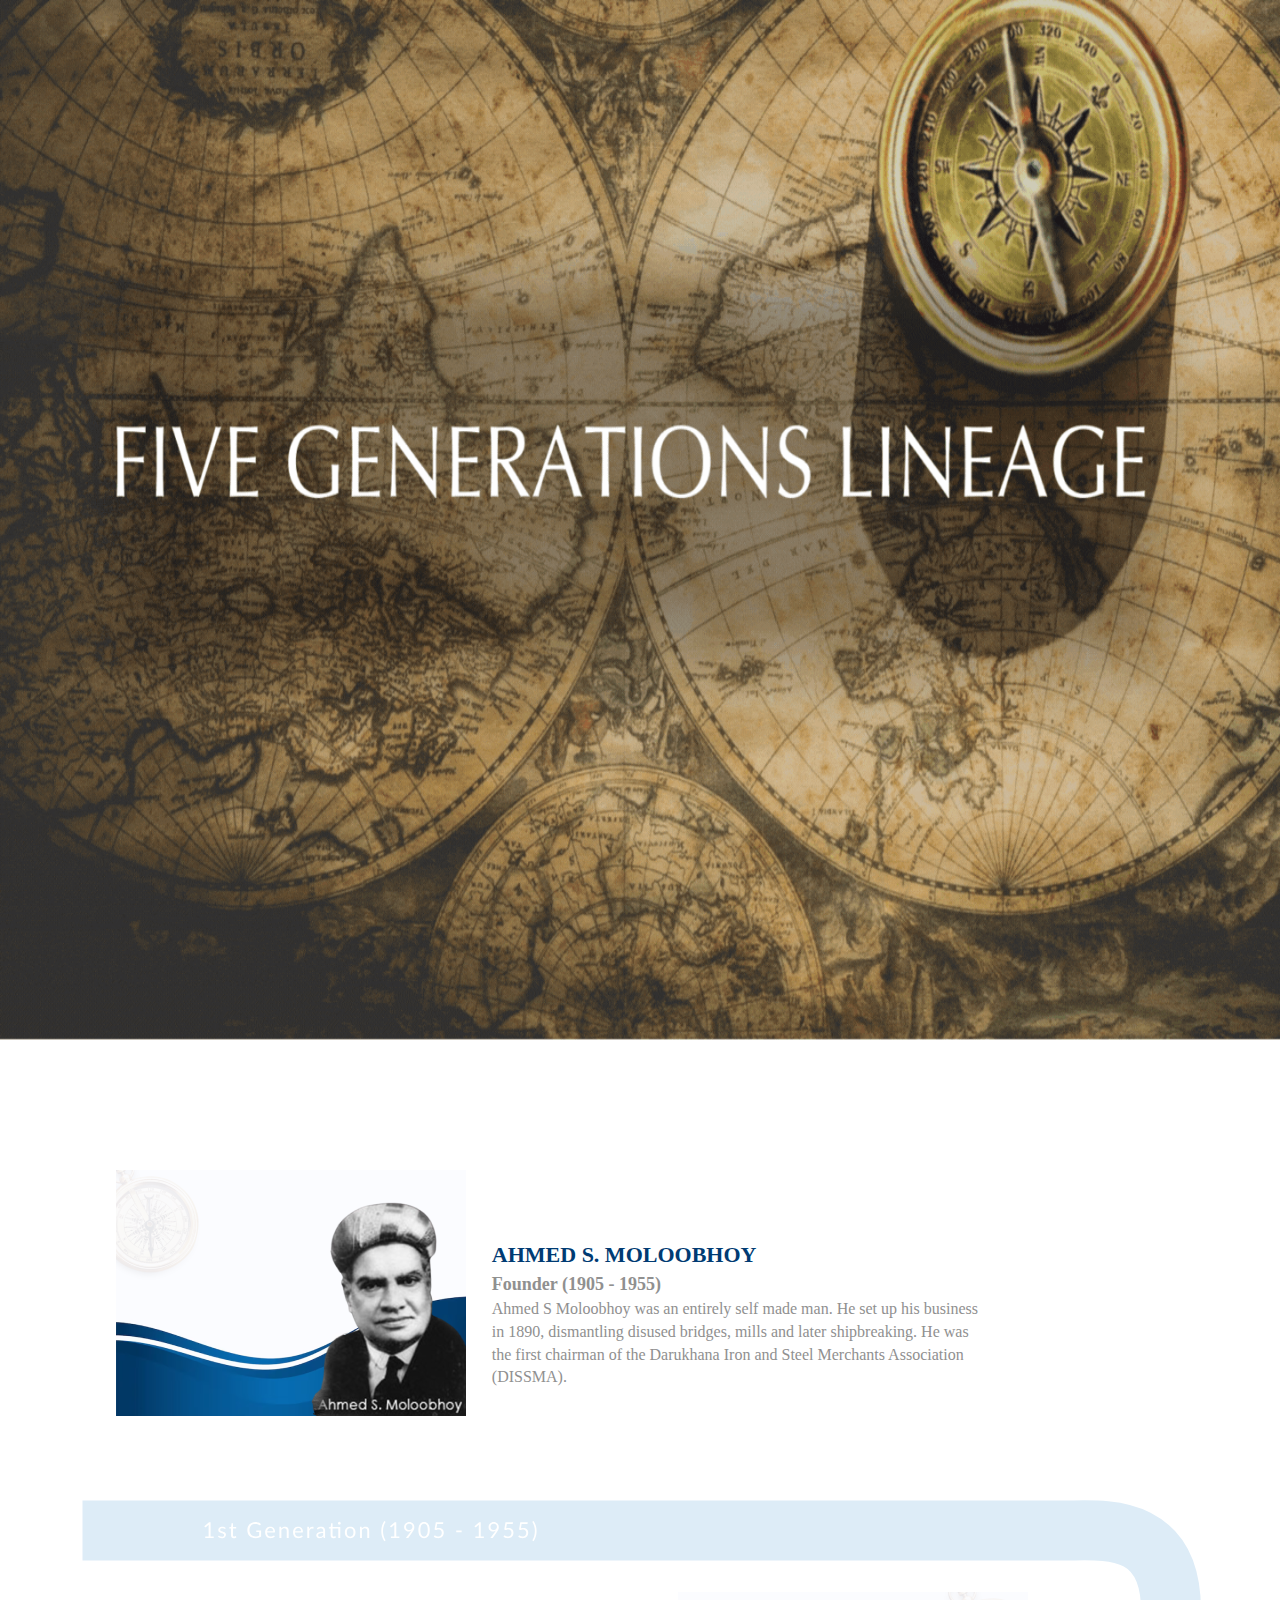
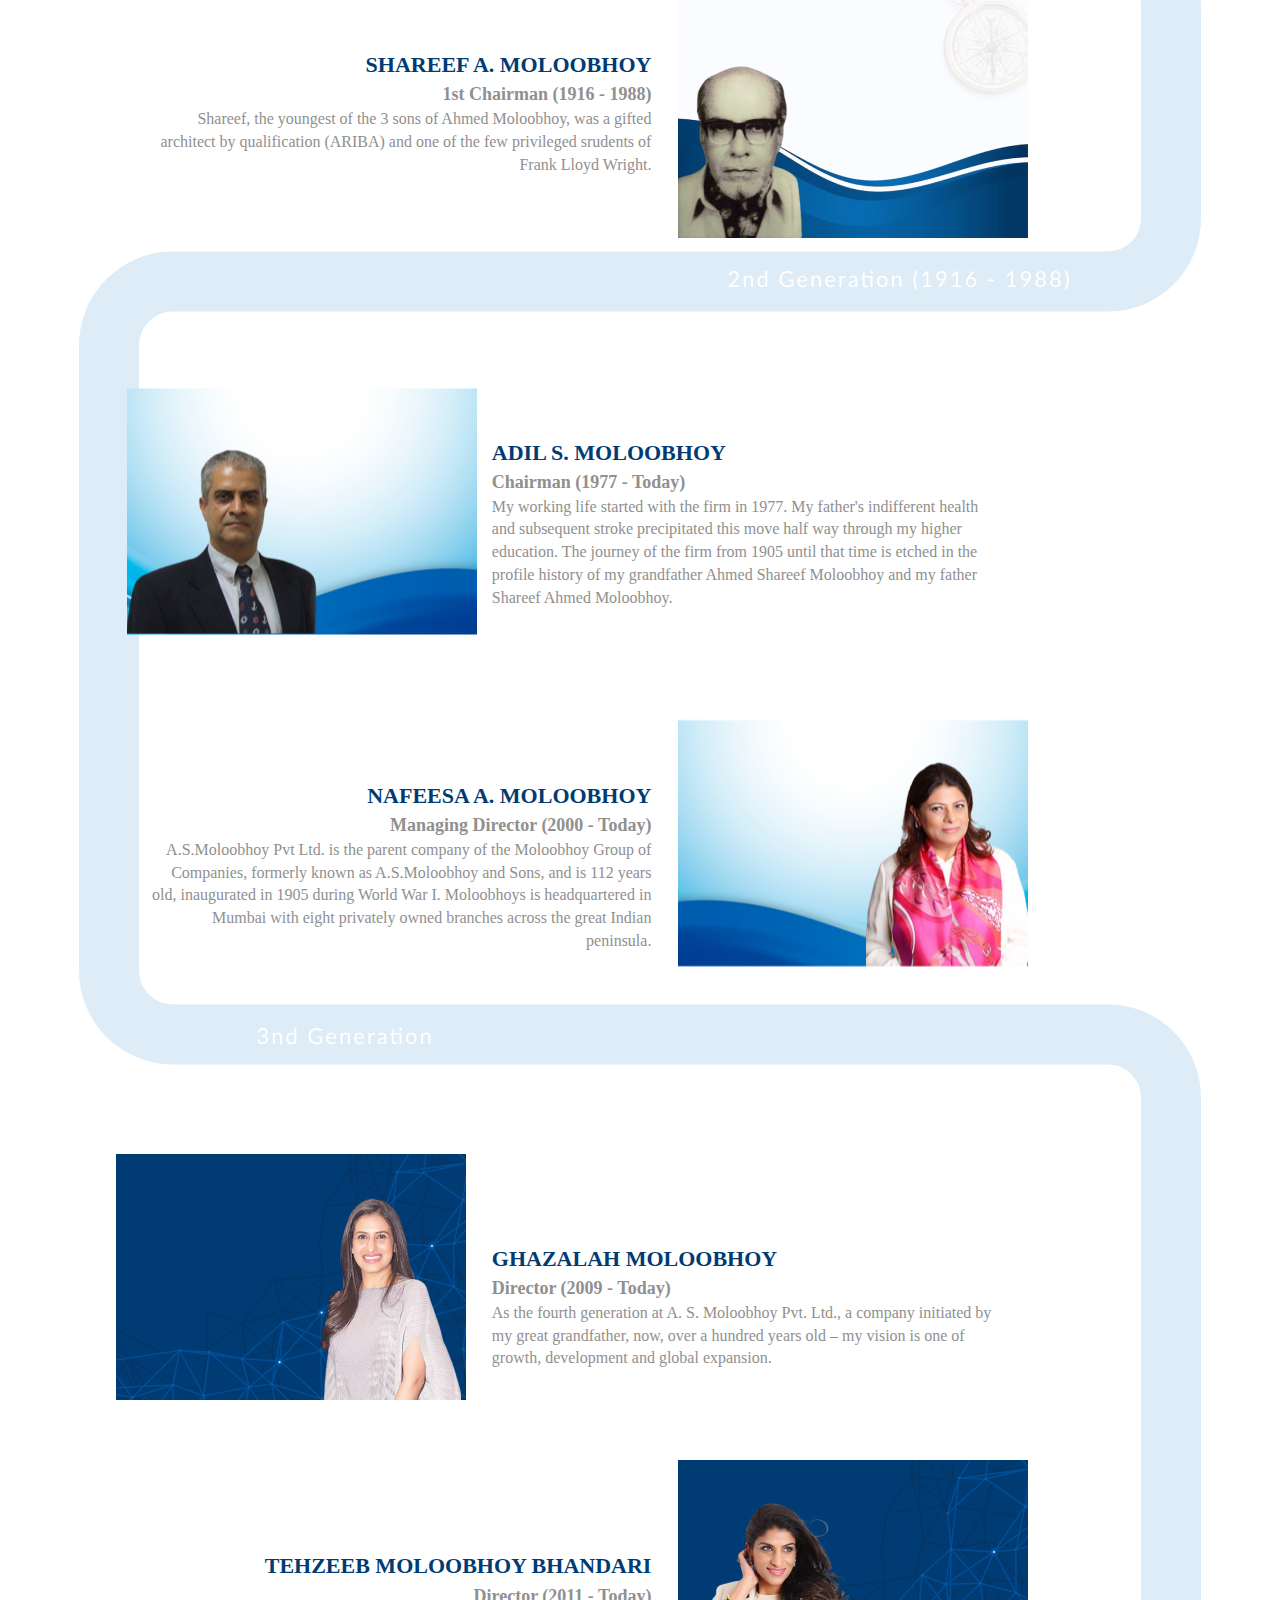
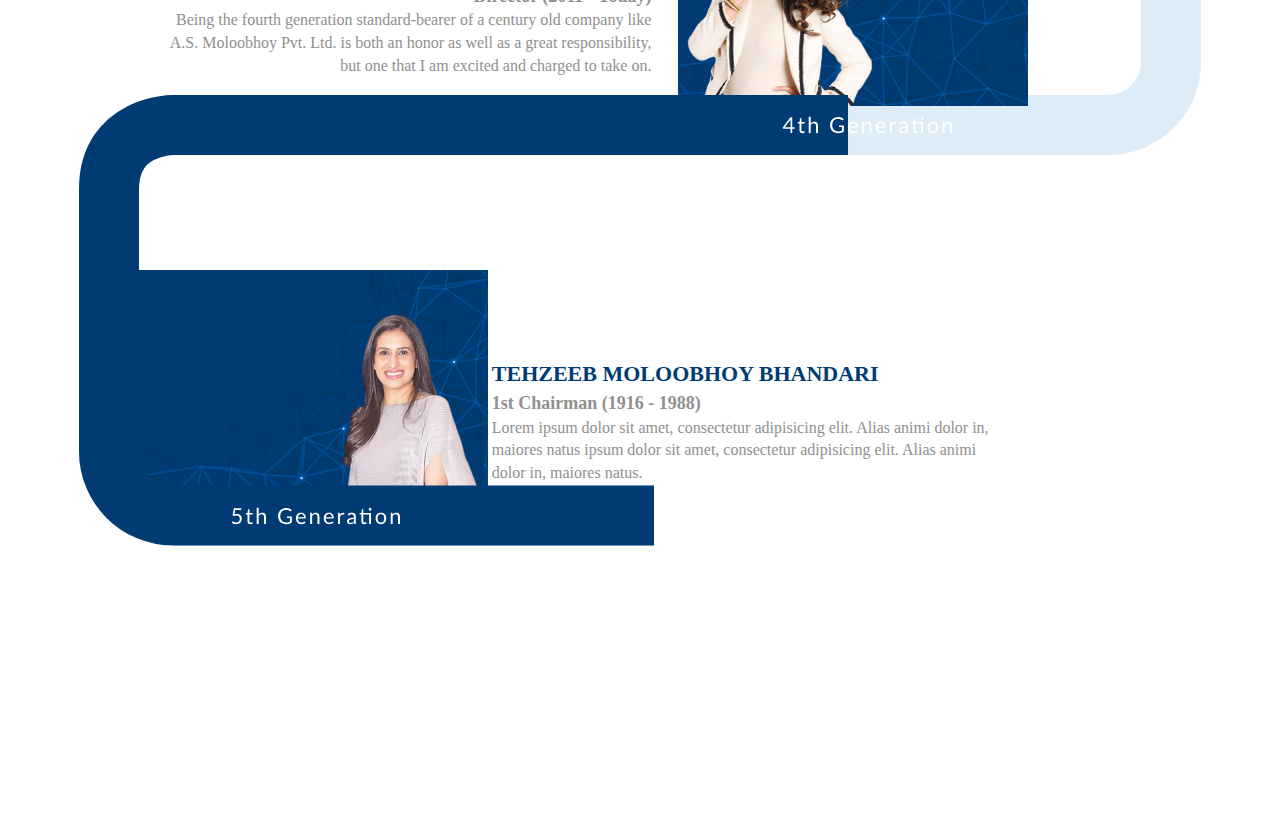
==== commit cf807dc0: "lattest push change font sizes" ====
--- a/fivegenerationlineage.html
+++ b/fivegenerationlineage.html
@@ -64,7 +64,7 @@
       }
       .main-timelinee .title {
         color: #003b73;
-        font-size: 20px;
+        font-size: 22px;
         font-weight: 600;
         text-transform: uppercase;
         margin: 0 0 5px 0;
@@ -205,7 +205,7 @@
                 /></span>
                 <div class="contentt">
                   <h3 class="title">Ahmed S. Moloobhoy</h3>
-                  <span style="font-weight: 700">Founder (1905 - 1955)</span>
+                  <span style="font-weight: 700; font-size: 18px;">Founder (1905 - 1955)</span>
                   <p class="description">
                     Ahmed S Moloobhoy was an entirely self made man. He set up
                     his business in 1890, dismantling disused bridges, mills and
@@ -227,10 +227,8 @@
                   style="text-align: end; transform: translateY(-10px)"
                 >
                   <h3 class="title">Shareef A. Moloobhoy</h3>
-                  <span style="font-weight: 700"
-                    >1st Chairman (1916 - 1988)</span
-                  >
-                  <span style="font-weight: 700"
+                  
+                  <span style="font-weight: 700 ;font-size: 18px;"
                     >1st Chairman (1916 - 1988)</span
                   >
                   <p class="description">
@@ -251,7 +249,7 @@
                 /></span>
                 <div class="contentt" style="transform: translateY(-20px)" ;>
                   <h3 class="title">Adil S. Moloobhoy</h3>
-                  <span style="font-weight: 700">Chairman (1977 - Today)</span>
+                  <span style="font-weight: 700 ;font-size: 18px;">Chairman (1977 - Today)</span>
                   <p class="description">
                     My working life started with the firm in 1977. My father's
                     indifferent health and subsequent stroke precipitated this
@@ -275,7 +273,7 @@
                   style="text-align: end; transform: translateY(-120px)"
                 >
                   <h3 class="title">Nafeesa A. Moloobhoy</h3>
-                  <span style="font-weight: 700"
+                  <span style="font-weight: 700 ;font-size: 18px;"
                     >Managing Director (2000 - Today)</span
                   >
                   <p class="description">
@@ -299,7 +297,7 @@
                 /></span>
                 <div class="contentt" style="transform: translateY(-100px)">
                   <h3 class="title">Ghazalah Moloobhoy</h3>
-                  <span style="font-weight: 700">Director (2009 - Today)</span>
+                  <span style="font-weight: 700 ;font-size: 18px;">Director (2009 - Today)</span>
                   <p class="description">
                     As the fourth generation at A. S. Moloobhoy Pvt. Ltd., a
                     company initiated by my great grandfather, now, over a
@@ -321,7 +319,7 @@
                   style="text-align: end; transform: translateY(-190px)"
                 >
                   <h3 class="title">Tehzeeb Moloobhoy Bhandari</h3>
-                  <span style="font-weight: 700">Director (2011 - Today)</span>
+                  <span style="font-weight: 700 ;font-size: 18px;">Director (2011 - Today)</span>
                   <p class="description">
                     Being the fourth generation standard-bearer of a century old
                     company like A.S. Moloobhoy Pvt. Ltd. is both an honor as
@@ -340,7 +338,7 @@
                 /></span>
                 <div class="contentt" style="transform: translateY(-180px)">
                   <h3 class="title">Tehzeeb Moloobhoy Bhandari</h3>
-                  <span style="font-weight: 700"
+                  <span style="font-weight: 700 ;font-size: 18px;"
                     >1st Chairman (1916 - 1988)</span
                   >
                   <p class="description">
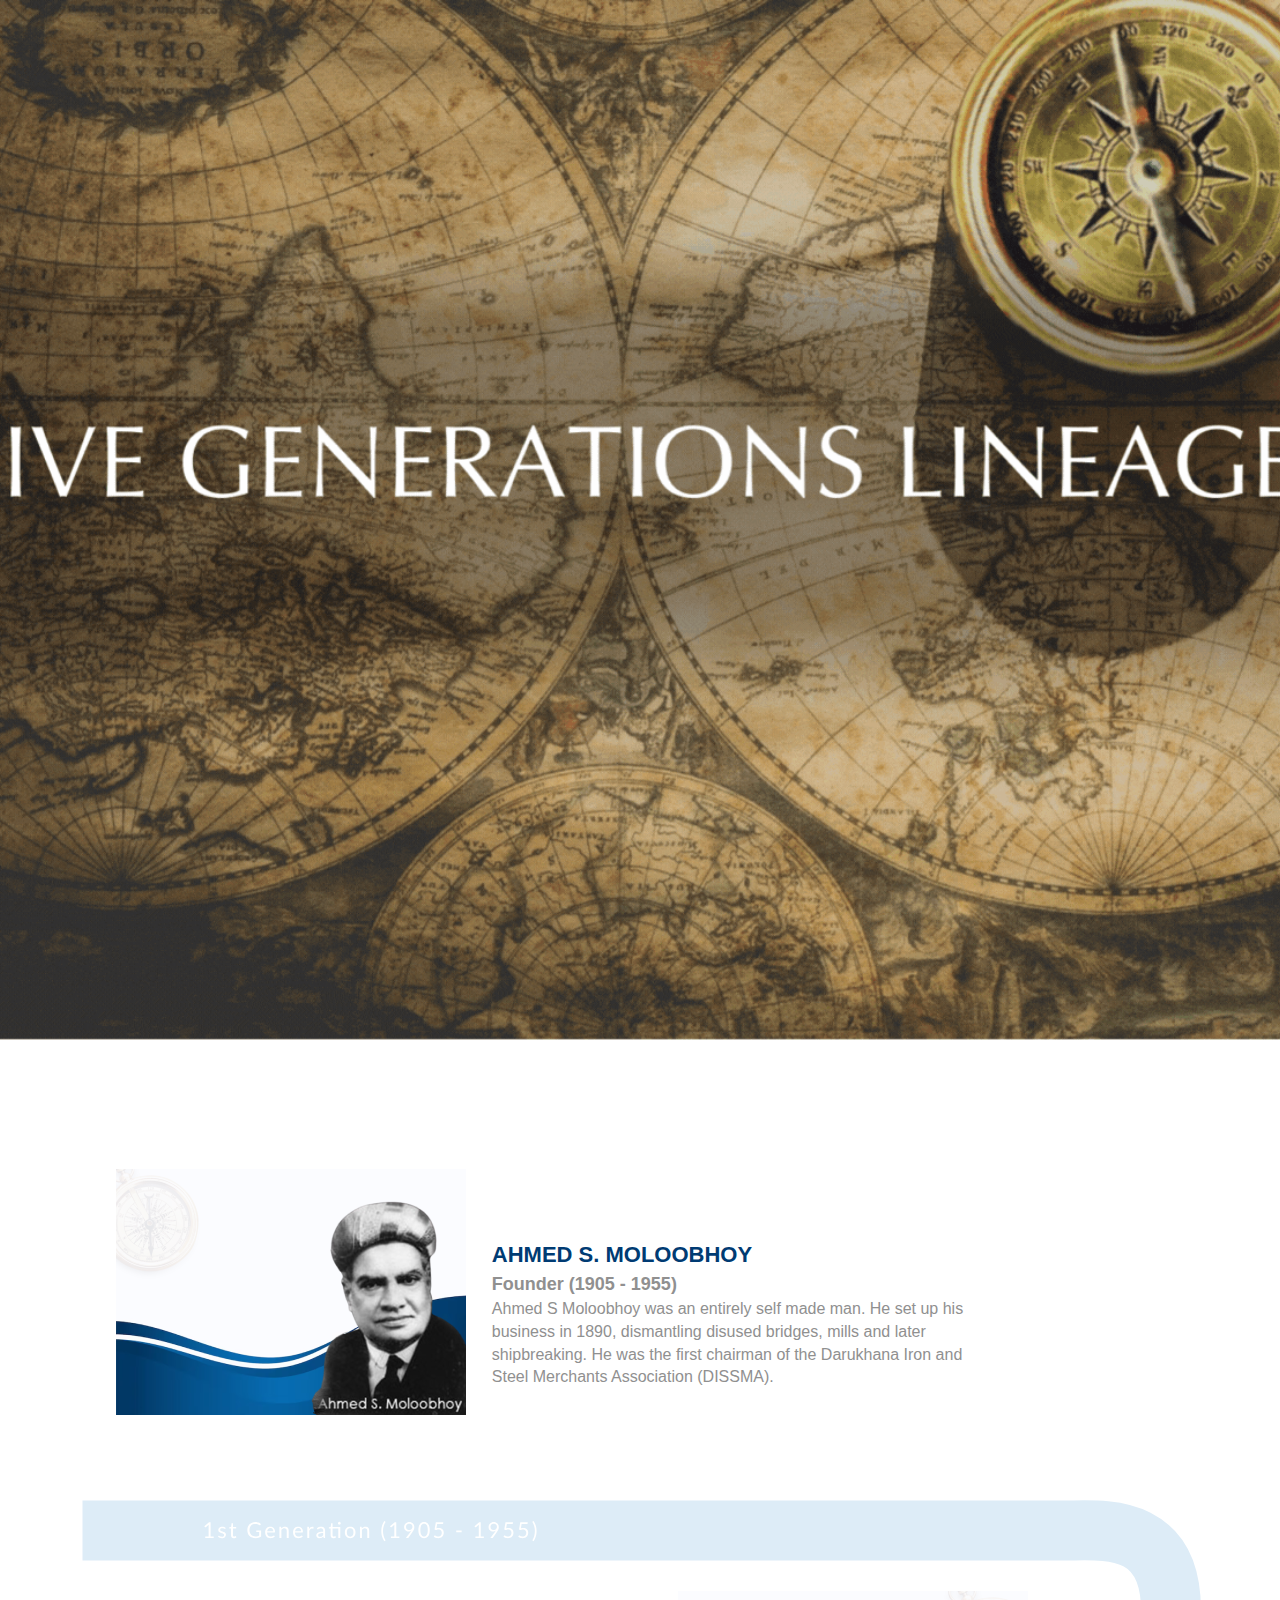
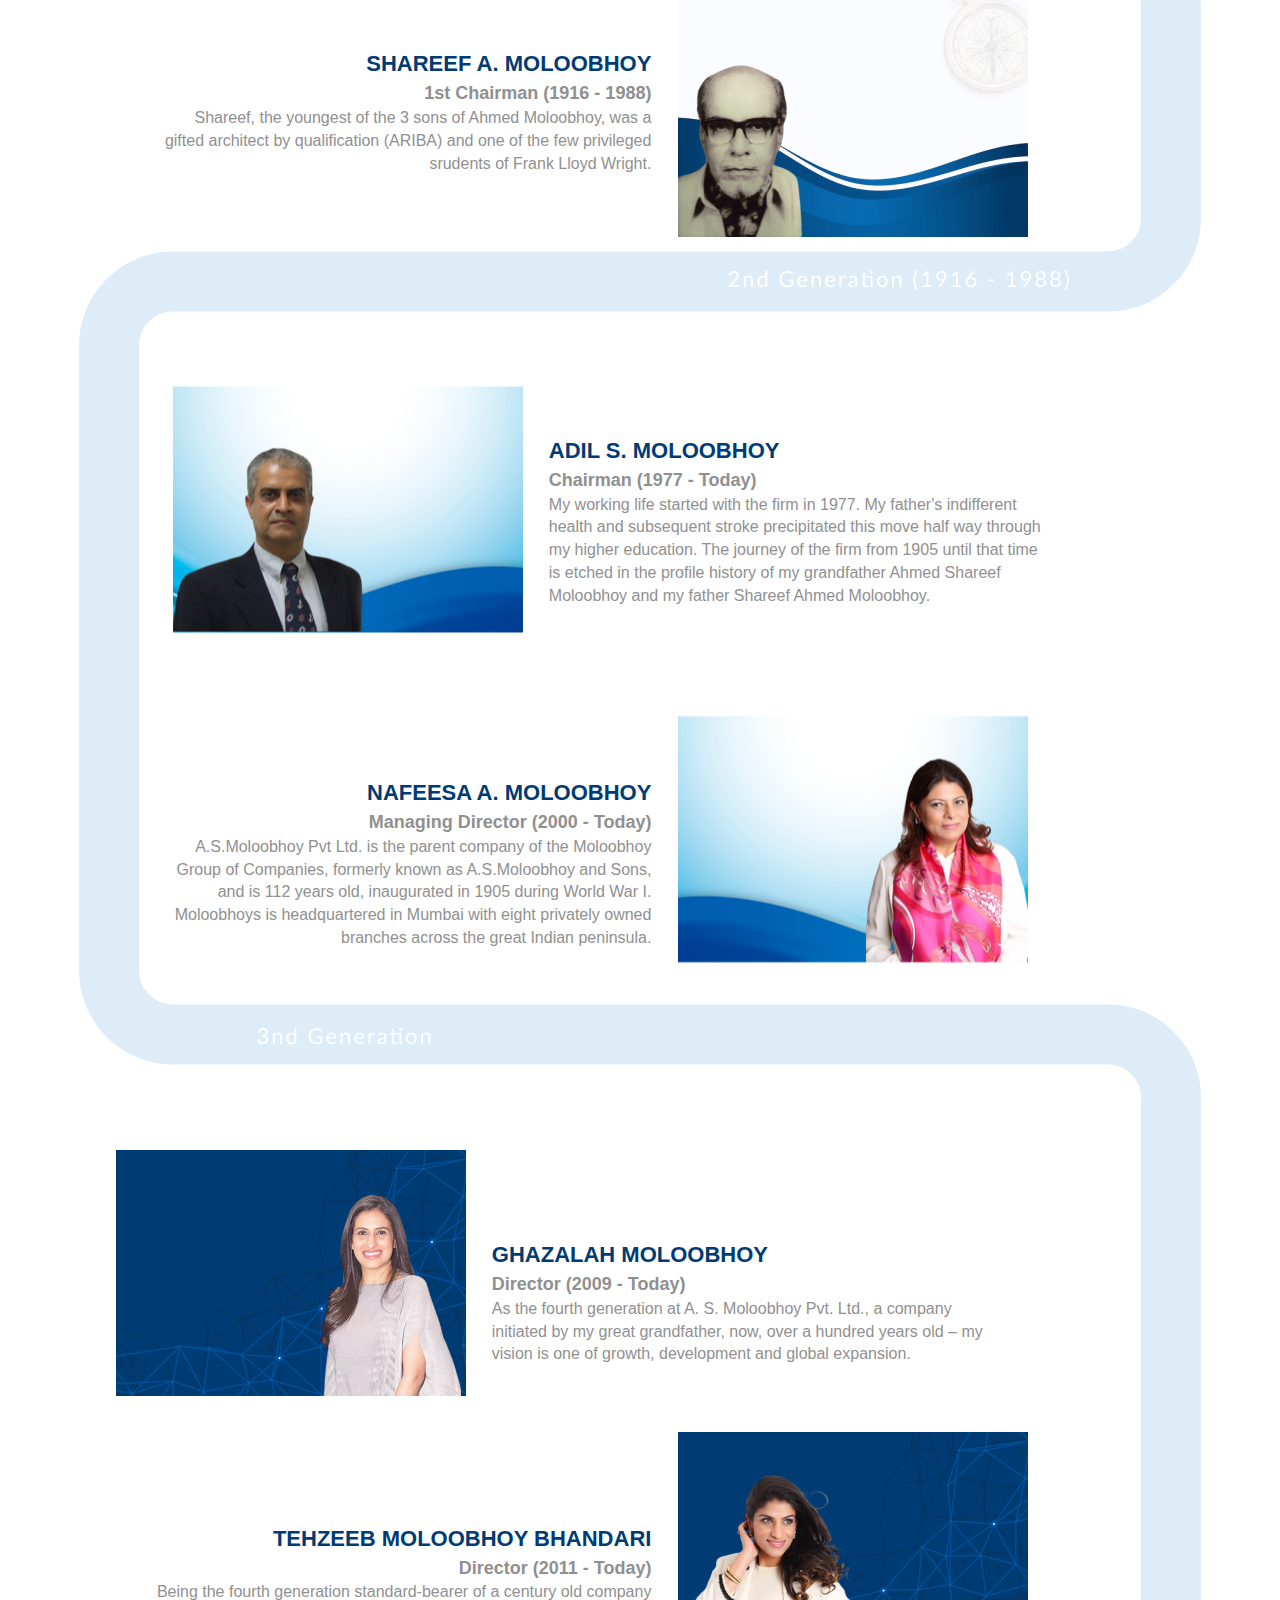
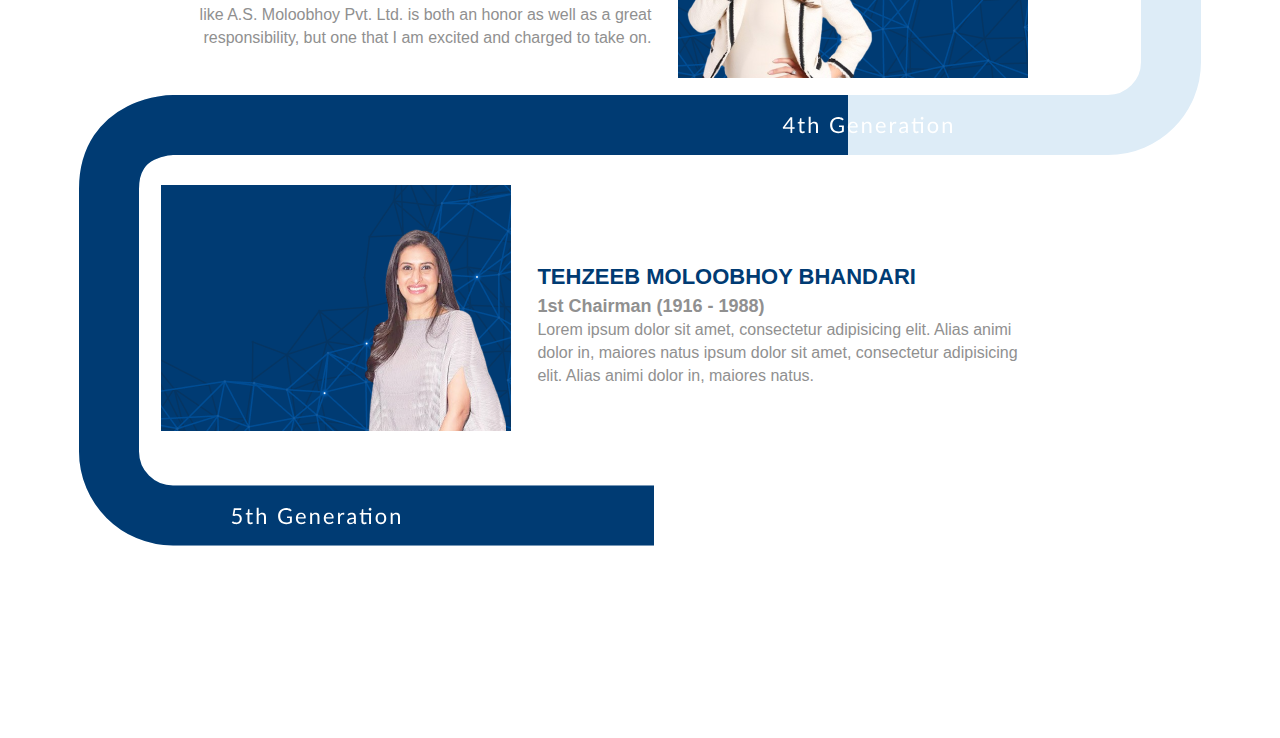
==== commit 17dfa179: "fixied image issue and add font" ====
--- a/fivegenerationlineage.html
+++ b/fivegenerationlineage.html
@@ -12,17 +12,25 @@
       rel="stylesheet"
       href="https://maxcdn.bootstrapcdn.com/bootstrap/3.3.7/css/bootstrap.min.css"
     />
+    <link href="https://db.onlinewebfonts.com/c/c78d5ac2e0567f3d7abc24629e42741f?family=Optima+LT+W02+Roman"
+      rel="stylesheet">
+      
 
     <script src="https://ajax.googleapis.com/ajax/libs/jquery/3.3.1/jquery.min.js"></script>
     <script src="https://maxcdn.bootstrapcdn.com/bootstrap/3.3.7/js/bootstrap.min.js"></script>
+    <script></script>
 
     <style>
+
+      @import url('https://db.onlinewebfonts.com/c/c78d5ac2e0567f3d7abc24629e42741f?family=Optima+LT+W02+Roman');
+
       .main-timelinee {
-        font-family: "Optima LT W02 Roman";
+       font-family: "Optima LT W02 Roman", "Lato", "Open Sans", sans-serif;
         padding: 20px 0;
         position: relative;
       }
       .main-timelinee .timelinee {
+        font-family: "Optima LT W02 Roman", "Lato", "Open Sans", sans-serif;
         padding: 125px 0;
         margin-top: -22px;
         position: relative;
@@ -189,7 +197,7 @@
   
   <body style="background-color: #ffff;">
     <div class="feature-image-fullwidth" data-aos="fade-up">
-        <img alt="Burj Khalifa Downtown Dubai" class="w-100" height="1040" src="./images/fivegeneration.gif"
+        <img alt="Burj Khalifa Downtown Dubai" class="w-100" height="1040"  style="object-fit:cover; width: 100%;" src="./images/fivegeneration.gif"
             title="Burj Khalifa Downtown Dubai" width="100%" />
     </div>
     <br /><br /><br />
@@ -244,10 +252,10 @@
               <a href="#" class="timelinee-contentt">
                 <span
                   class="timelinee-year"
-                  style="position: absolute; top: 42% ; left: 11%;"
+                  style="position: absolute; top: 42% ; left: 15%;"
                   ><img src="./images/generation3.1.png" style="max-width: 350px"
                 /></span>
-                <div class="contentt" style="transform: translateY(-20px)" ;>
+                <div class="contentt" style="transform: translateY(-20px); margin-right:-5%;" ;>
                   <h3 class="title">Adil S. Moloobhoy</h3>
                   <span style="font-weight: 700 ;font-size: 18px;">Chairman (1977 - Today)</span>
                   <p class="description">
@@ -311,12 +319,12 @@
               <a href="#" class="timelinee-contentt">
                 <span
                   class="timelinee-year"
-                  style="position: absolute; top: -4%"
+                  style="position: absolute; top: -10%"
                   ><img src="./images/generation4.2.png" style="max-width: 350px"
                 /></span>
                 <div
                   class="contentt"
-                  style="text-align: end; transform: translateY(-190px)"
+                  style="text-align: end; transform: translateY(-190px); margin-top: -2%;"
                 >
                   <h3 class="title">Tehzeeb Moloobhoy Bhandari</h3>
                   <span style="font-weight: 700 ;font-size: 18px;">Director (2011 - Today)</span>
@@ -333,12 +341,12 @@
               <a href="#" class="timelinee-contentt">
                 <span
                   class="timelinee-year"
-                  style="position: absolute; top: -1%; left:12%"
+                  style="position: absolute; top: -17%; left:14%"
                   ><img src="./images/generation4.1.png" style="max-width: 350px"
                 /></span>
-                <div class="contentt" style="transform: translateY(-180px)">
+                <div class="contentt" style="transform: translateY(-180px); margin-top: -6%;  margin-right: -4%;">
                   <h3 class="title">Tehzeeb Moloobhoy Bhandari</h3>
-                  <span style="font-weight: 700 ;font-size: 18px;"
+                  <span style="font-weight: 700 ;font-size: 18px; "
                     >1st Chairman (1916 - 1988)</span
                   >
                   <p class="description">
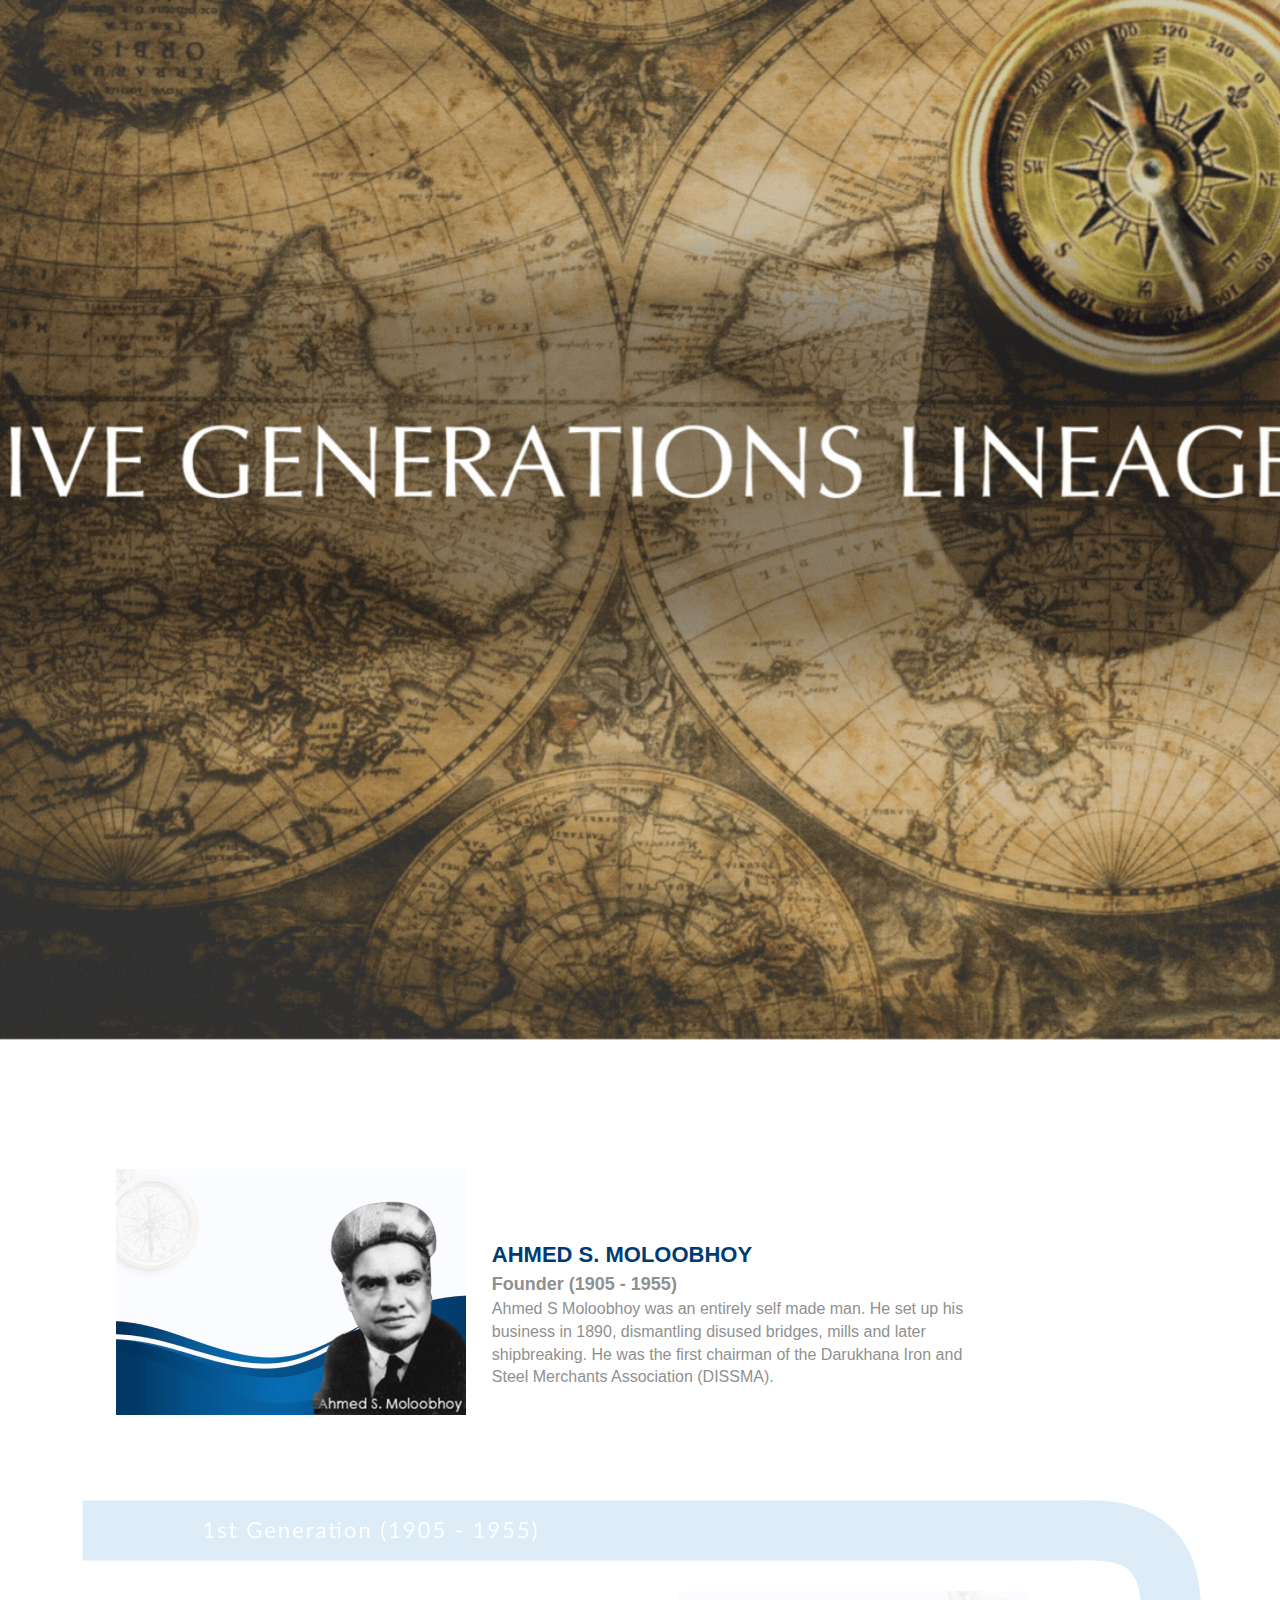
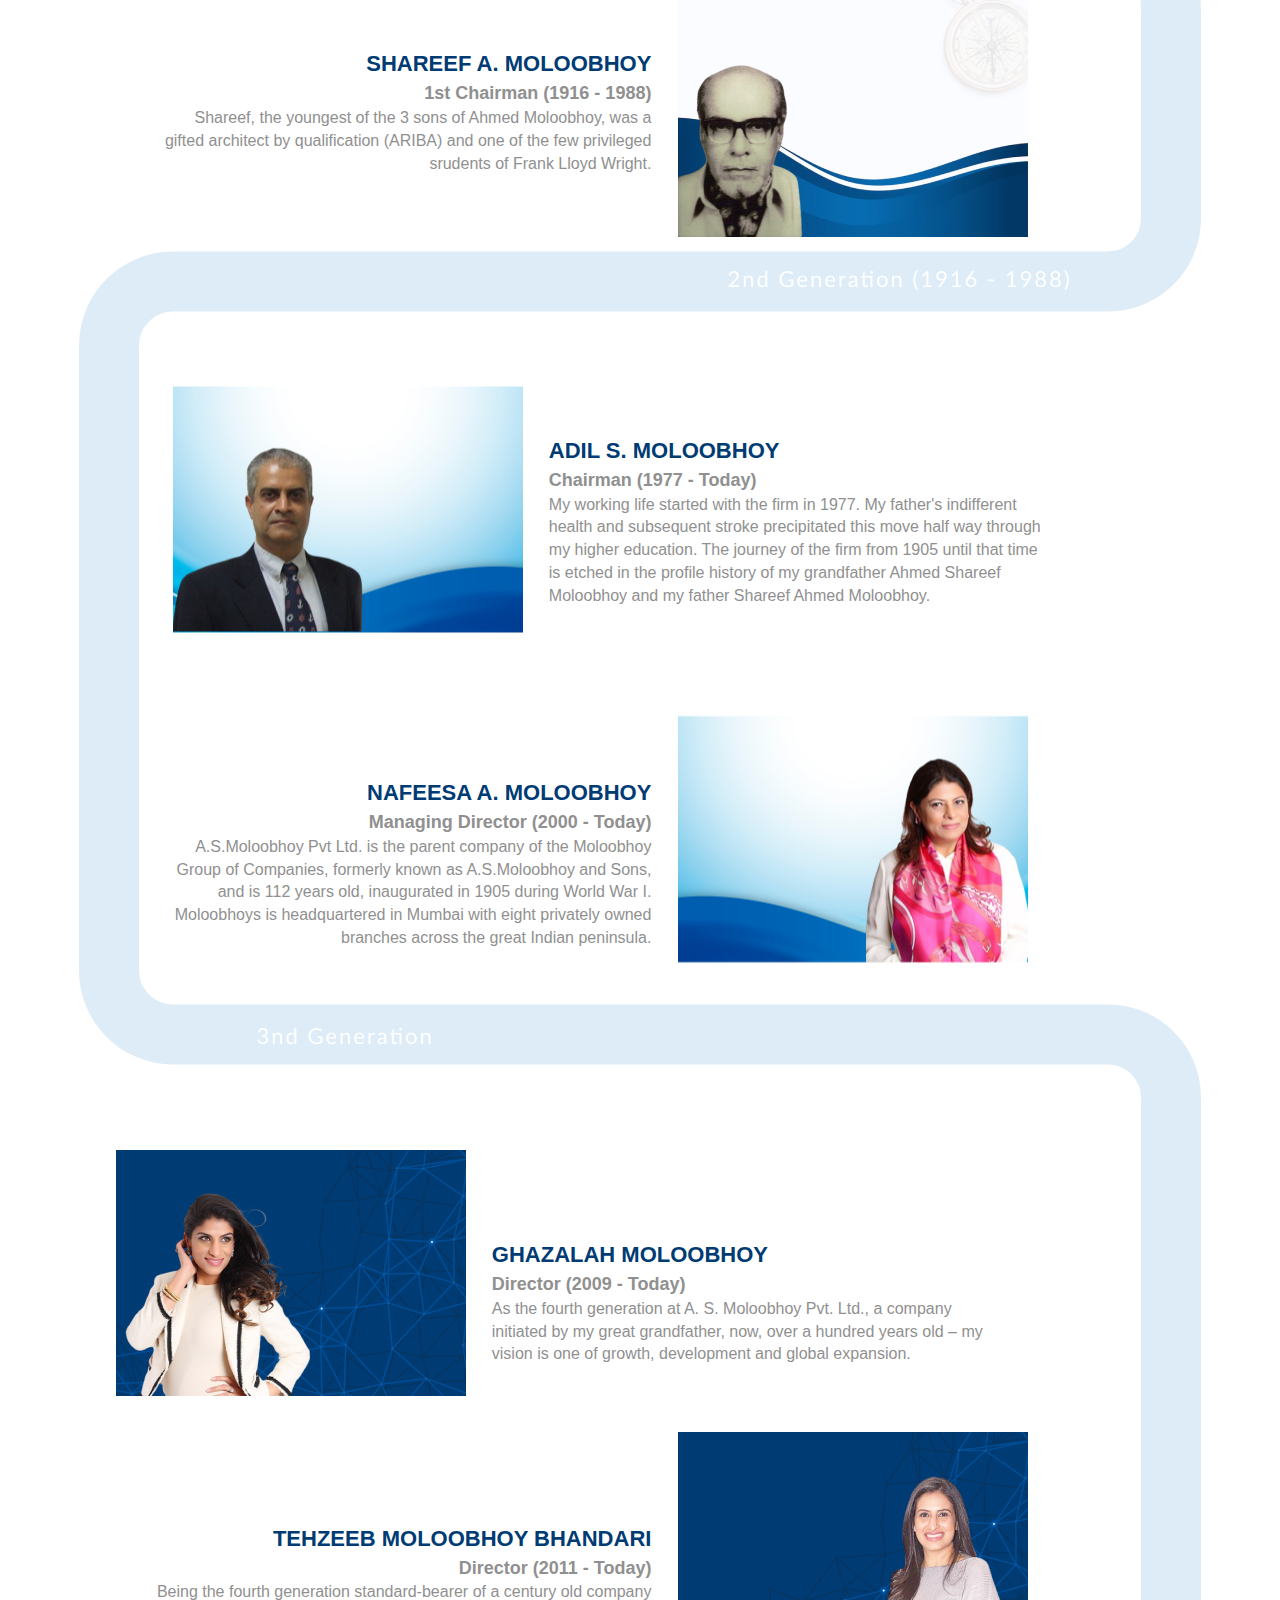
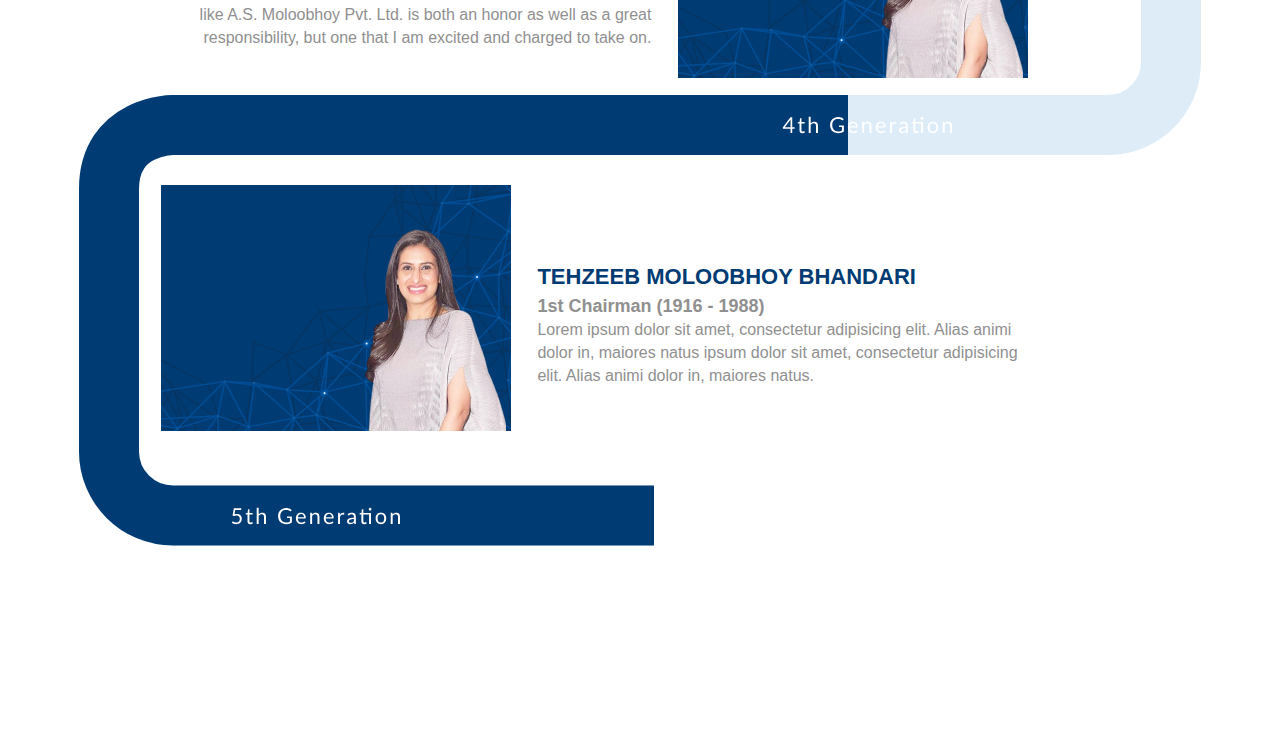
==== commit 12fc4c19: "position change" ====
--- a/fivegenerationlineage.html
+++ b/fivegenerationlineage.html
@@ -301,7 +301,7 @@
                 <span
                   class="timelinee-year"
                   style="position: absolute; top: 18%"
-                  ><img src="./images/generation4.1.png" style="max-width: 350px"
+                  ><img src="./images/generation4.2.png" style="max-width: 350px"
                 /></span>
                 <div class="contentt" style="transform: translateY(-100px)">
                   <h3 class="title">Ghazalah Moloobhoy</h3>
@@ -320,7 +320,7 @@
                 <span
                   class="timelinee-year"
                   style="position: absolute; top: -10%"
-                  ><img src="./images/generation4.2.png" style="max-width: 350px"
+                  ><img src="./images/generation4.1.png" style="max-width: 350px"
                 /></span>
                 <div
                   class="contentt"
